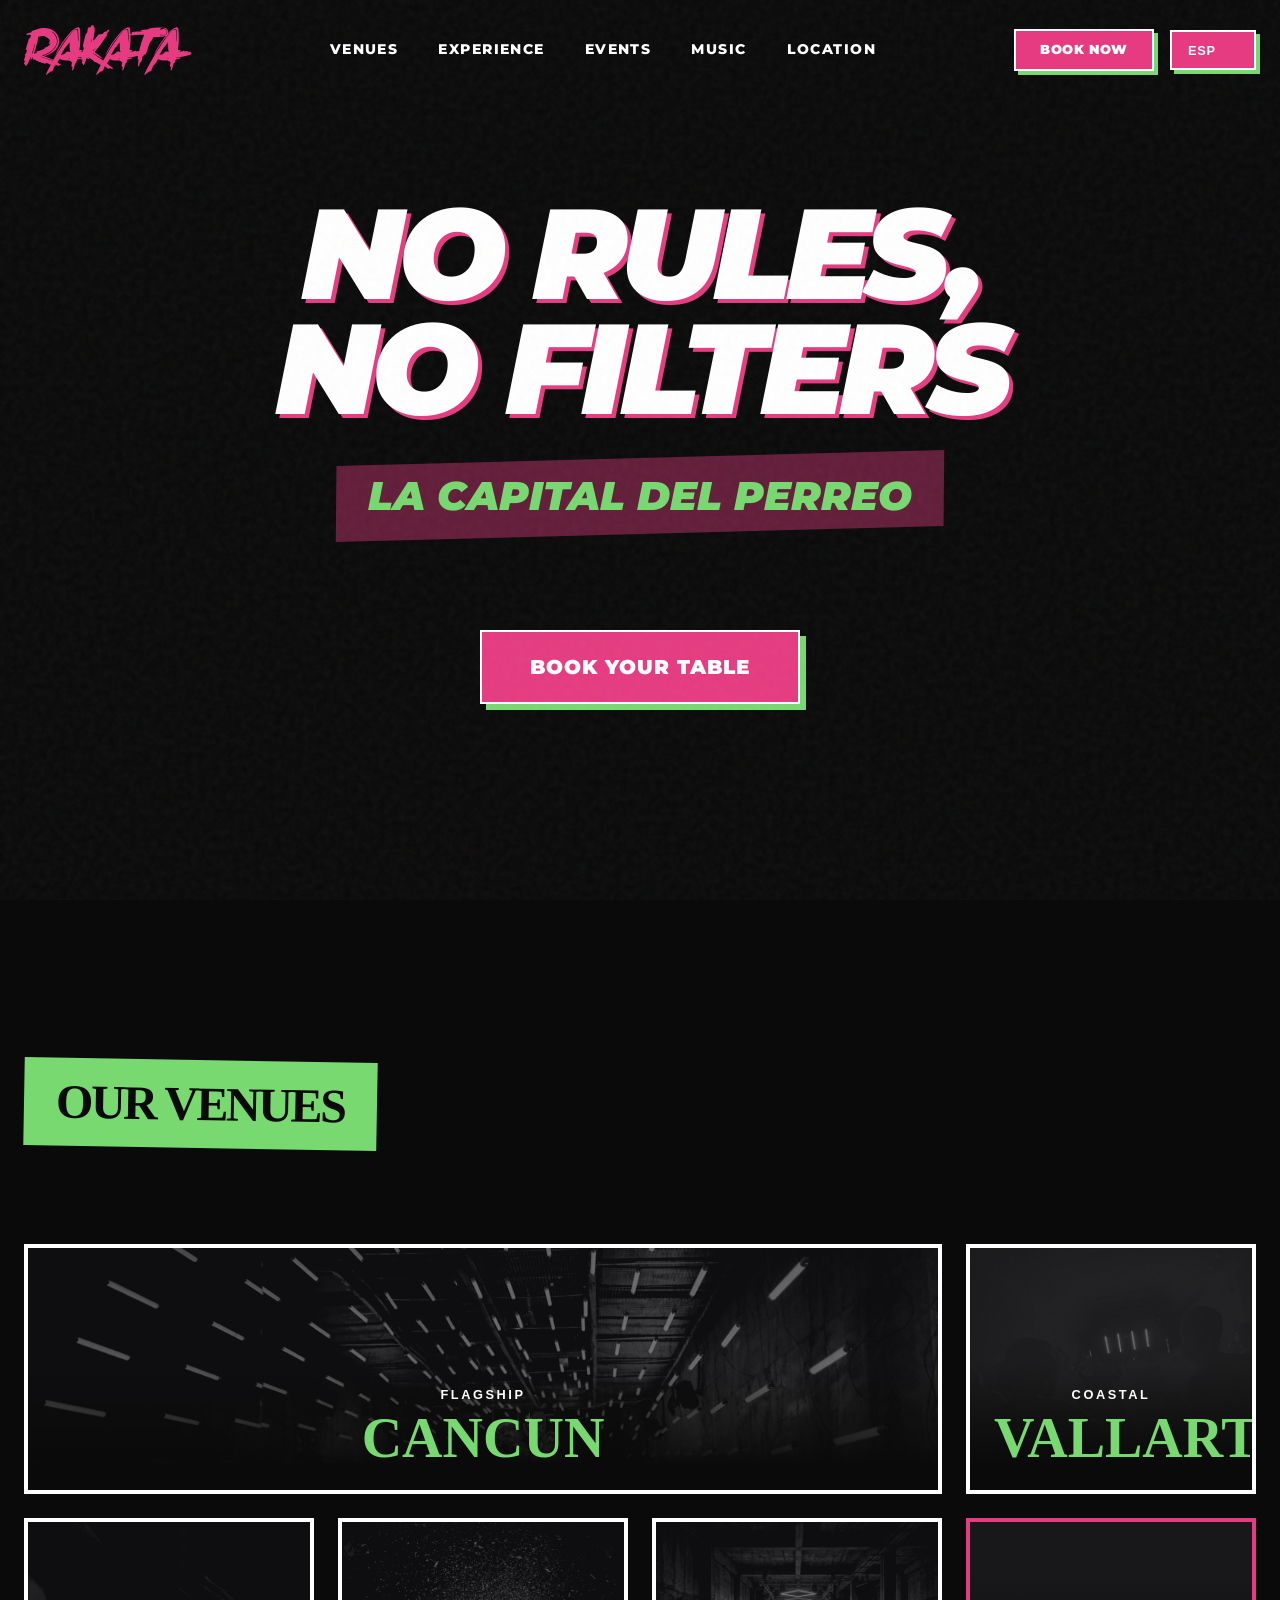
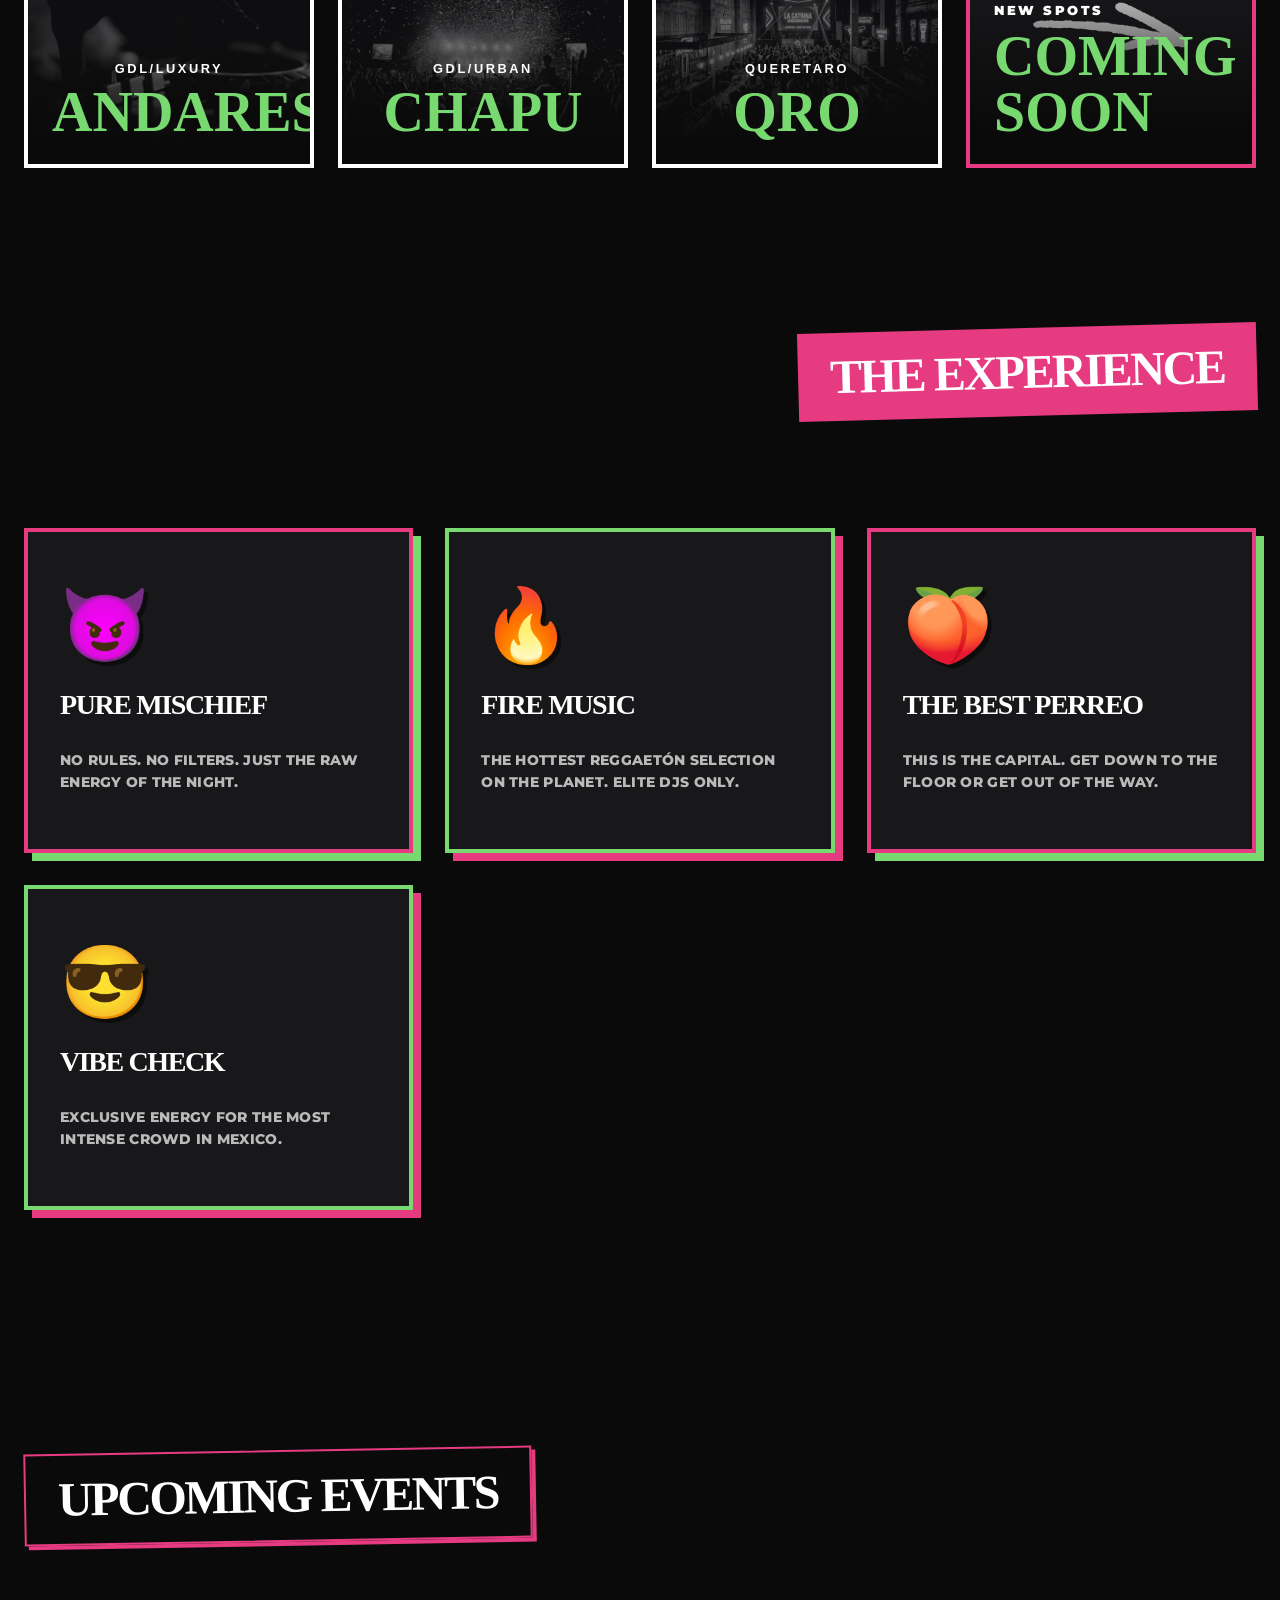
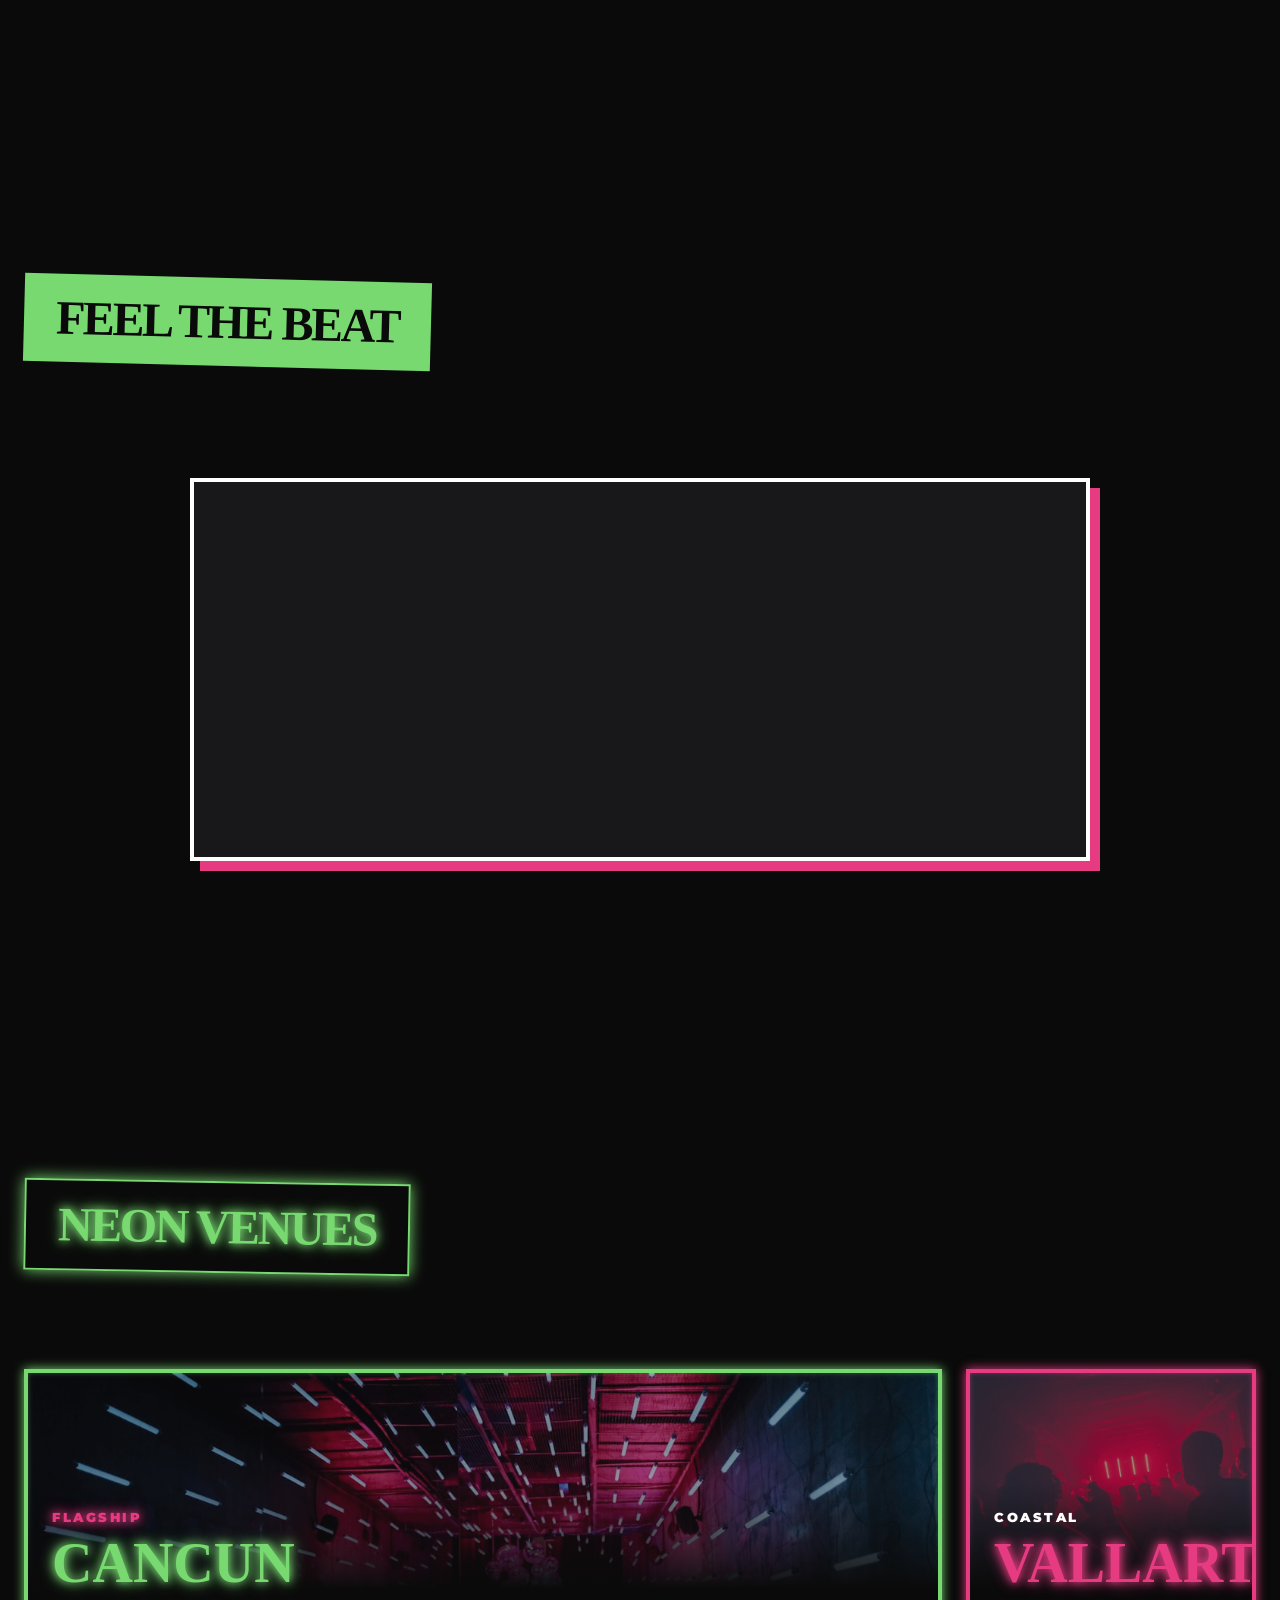
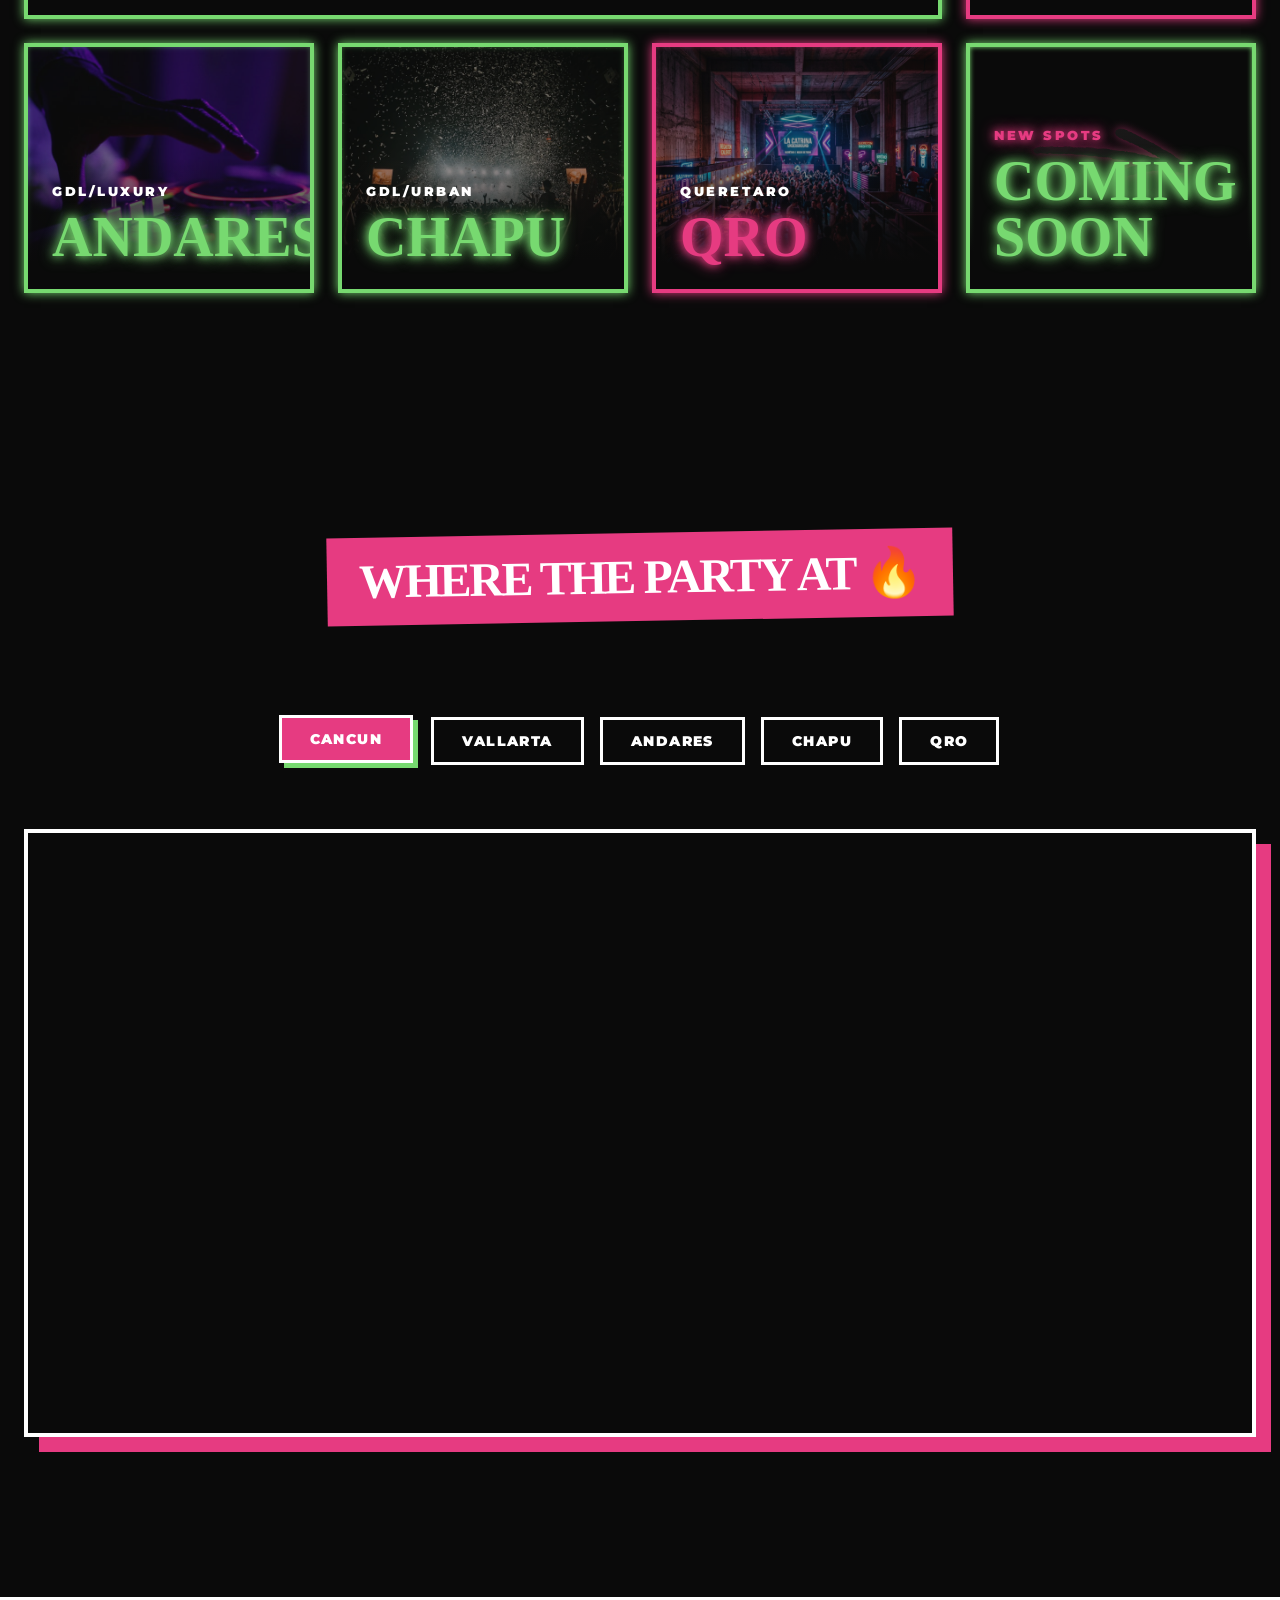
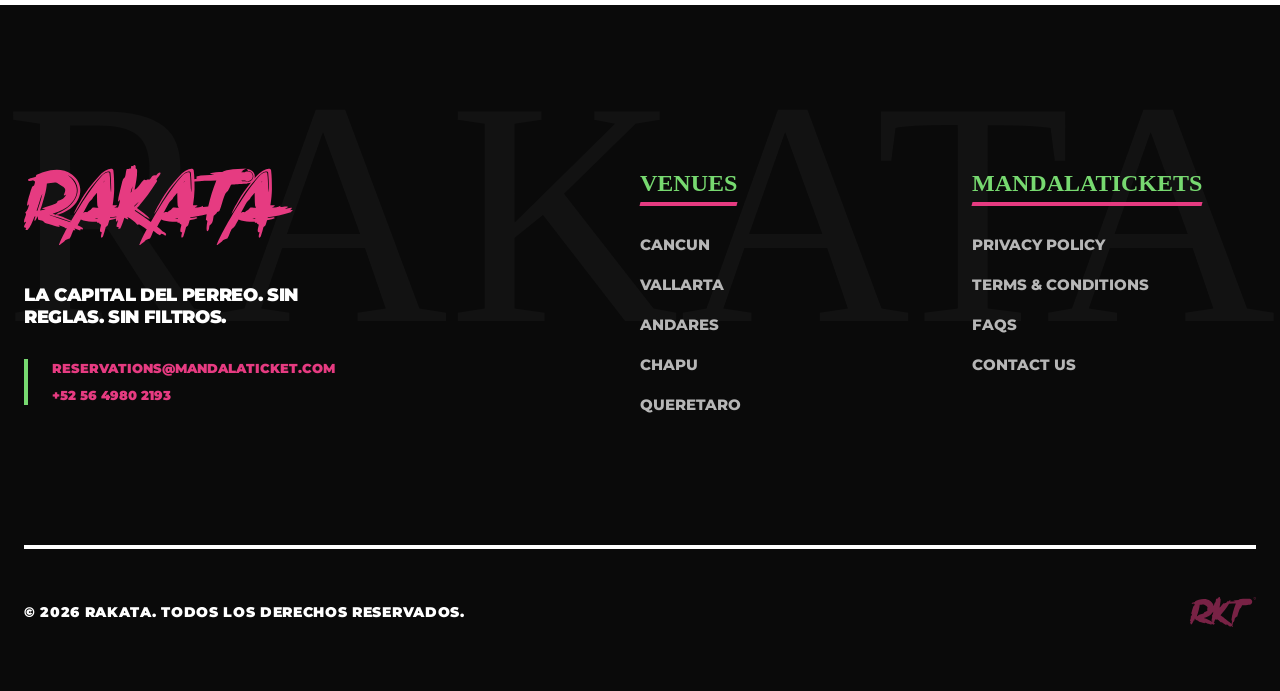
==== index.html @ 9857f822 "feat: venue location buttons, modal i18n (Booking, reservation form, WhatsApp msg)" ====
<!DOCTYPE html>
<html lang="es">

<head>
    <meta charset="UTF-8">
    <meta name="viewport" content="width=device-width, initial-scale=1.0">
    <title>Rakata | No Rules, No Filters</title>
    <link rel="stylesheet" href="index.css?v=1.4">
    <style>
        @media (max-width: 640px) {

            .venue-grid>div:nth-child(5),
            .venue-grid>div:nth-child(6) {
                grid-column: span 1 !important;
                grid-row: span 1 !important;
            }
        }
    </style>
    <!-- Lucide Icons for Hamburger -->
    <script src="https://unpkg.com/lucide@latest"></script>
</head>

<body>
    <div class="bg-grain"></div>

    <!-- Venue Modal -->
    <div class="venue-modal-overlay" id="venueModal" aria-hidden="true">
        <div class="venue-modal" role="dialog" aria-modal="true">
            <button class="venue-modal-close" id="venueModalClose" aria-label="Close">
                <i data-lucide="x"></i>
            </button>

            <!-- Panel 1: Venue Info -->
            <div id="venueModalPanel1">
                <div class="venue-modal-img-wrap">
                    <img src="" alt="" id="venueModalImg" class="venue-modal-img">
                    <div class="venue-modal-img-overlay"></div>
                </div>
                <div class="venue-modal-body">
                    <span class="venue-modal-tag" id="venueModalTag"></span>
                    <h2 class="venue-modal-name" id="venueModalName"></h2>
                    <div class="venue-modal-actions">
                        <a href="#" id="venueModalInstagram" target="_blank" class="btn-modal-ig">
                            <i data-lucide="instagram"></i>
                            Instagram
                        </a>
                        <button class="btn-modal-book" id="venueModalBook">
                            <i data-lucide="calendar-check"></i>
                            <span data-i18n="modal_booking">Booking</span>
                        </button>
                    </div>
                </div>
            </div>

            <!-- Panel 2: Reservation Form (WhatsApp venues) -->
            <div id="venueModalPanel2" style="display:none;">
                <div class="venue-modal-body venue-form-body">
                    <button class="venue-form-back" id="venueFormBack">
                        <i data-lucide="arrow-left"></i>
                        Volver
                    </button>
                    <div class="tilted-wrapper"
                        style="background-color: var(--magenta); transform: rotate(-1deg); margin-bottom: 2rem;">
                        <h3 class="venue-form-title">Solicitud de Reserva</h3>
                    </div>
                    <form id="venueReservaForm" class="venue-form" novalidate>
                        <div class="venue-form-group">
                            <label class="venue-form-label" for="reservaNombre">Nombre</label>
                            <input type="text" id="reservaNombre" class="venue-form-input"
                                placeholder="Tu nombre completo" required>
                        </div>
                        <div class="venue-form-group">
                            <label class="venue-form-label" for="reservaPersonas">Número de personas</label>
                            <input type="number" id="reservaPersonas" class="venue-form-input" placeholder="Ej: 4"
                                min="1" required>
                        </div>
                        <div class="venue-form-group">
                            <label class="venue-form-label" for="reservaFecha">Fecha</label>
                            <input type="date" id="reservaFecha" class="venue-form-input" required>
                        </div>
                        <button type="submit" class="btn-modal-reservar">
                            <i data-lucide="send"></i>
                            Reservar vía WhatsApp
                        </button>
                    </form>
                </div>
            </div>

        </div>
    </div>

    <!-- Mobile Navigation Panel -->
    <div class="mobile-nav-overlay" id="mobileOverlay" style="display: none;"></div>
    <div class="mobile-nav-panel" id="mobilePanel" style="display: none;">
        <div class="mobile-nav-header" style="justify-content: flex-end;">
            <button class="btn-close-menu" id="closeMenuBtn">
                <i data-lucide="x"></i>
            </button>
        </div>

        <div class="mobile-nav-links">
            <a href="#venues" class="mobile-nav-link">
                <span class="link-text" data-i18n="nav_venues">Venues</span>
            </a>
            <a href="#experience" class="mobile-nav-link">
                <span class="link-text" data-i18n="nav_experience">Experience</span>
            </a>
            <a href="#events" class="mobile-nav-link">
                <span class="link-text" data-i18n="nav_events">Events</span>
            </a>
            <a href="#music" class="mobile-nav-link">
                <span class="link-text" data-i18n="nav_music">Music</span>
            </a>
            <a href="#location" class="mobile-nav-link">
                <span class="link-text" data-i18n="nav_location">Location</span>
            </a>
        </div>

        <div class="mobile-nav-footer">
            <a href="#venues" class="btn-book-rakata" style="width: 100%; text-align: center; display: block;"
                data-i18n="book_now">BOOK NOW</a>
        </div>
    </div>

    <!-- Navigation -->
    <nav class="nav-main" id="navbar">
        <div class="section-container nav-inner">
            <!-- Logo Variants -->
            <div class="nav-logo">
                <a href="#" style="display: block; line-height: 0;">
                    <img src="img/Rakata_Logo.svg" alt="Rakata Logo" class="desktop-logo" style="height: 50px;">
                    <img src="img/Rakata_Compressed_Logo.svg" alt="Rakata Logo" class="mobile-logo"
                        style="height: 40px; display: none;">
                </a>
            </div>

            <!-- Central Menu (Desktop) -->
            <div class="nav-links">
                <a href="#venues" class="nav-link" data-i18n="nav_venues">Venues</a>
                <a href="#experience" class="nav-link" data-i18n="nav_experience">Experience</a>
                <a href="#events" class="nav-link" data-i18n="nav_events">Events</a>
                <a href="#music" class="nav-link" data-i18n="nav_music">Music</a>
                <a href="#location" class="nav-link" data-i18n="nav_location">Location</a>
            </div>

            <!-- Right Actions -->
            <div style="display: flex; align-items: center; gap: 1rem;">
                <a href="#venues" class="btn-book-rakata is-nav" data-i18n="book_now">BOOK NOW</a>

                <!-- Language Selector -->
                <div class="lang-selector-container">
                    <button class="btn-lang-rakata" id="langBtn">
                        <span id="currentLang">ESP</span> <i data-lucide="chevron-down"></i>
                    </button>
                    <div class="lang-dropdown" id="langDropdown">
                        <a href="javascript:void(0)" class="lang-option" data-lang="ENG">ENG</a>
                        <a href="javascript:void(0)" class="lang-option" data-lang="ESP">ESP</a>
                        <a href="javascript:void(0)" class="lang-option" data-lang="PR">PR</a>
                        <a href="javascript:void(0)" class="lang-option" data-lang="FR">FR</a>
                    </div>
                </div>

                <button class="mobile-menu-btn btn-book-rakata" id="mobileMenuBtn">
                    <i data-lucide="menu"></i>
                </button>
            </div>
        </div>
    </nav>

    <!-- Hero Section -->
    <header class="hero">
        <!-- Desktop Video -->
        <video class="hero-video-bg desktop-video" muted loop playsinline preload="metadata">
            <source src="https://mandalatickets.com/assets/uploads/video/cancun/rakata.mp4" type="video/mp4">
        </video>
        <!-- Mobile Video -->
        <video class="hero-video-bg mobile-video" muted loop playsinline preload="metadata" style="display: none;">
            <source src="https://mandalatickets.com/assets/videos/cancun/n_rakata.mp4" type="video/mp4">
        </video>
        <div class="hero-gradient-overlay"></div>

        <div class="hero-content">
            <h1 class="hero-title twitch-text" style="color: var(--white); text-shadow: 4px 4px 0 var(--magenta);"
                data-i18n="hero_title">
                NO RULES,<br>NO FILTERS
            </h1>

            <div class="tilted-wrapper">
                <span class="tilted-subtitle" data-i18n="hero_subtitle">La Capital del Perreo</span>
            </div>

            <div style="margin-top: 3rem;">
                <a href="#venues" class="btn-book-rakata" data-i18n="book_table">BOOK YOUR TABLE</a>
            </div>
        </div>
    </header>

    <!-- Rest of the sections for scrolling demo -->
    <main style="background: var(--void); position: relative; z-index: 10;">
        <section id="venues" class="section-container" style="padding: 10rem 1.5rem 5rem 1.5rem;">
            <div class="tilted-wrapper" style="background-color: var(--neon-green); transform: rotate(1deg);">
                <h2 class="text-rebel" style="color: var(--void); margin: 0;" data-i18n="our_venues">Our Venues</h2>
            </div>

            <div class="venue-grid">
                <!-- Cancun -->
                <button class="venue-card span-3" data-venue-name="Cancun" data-venue-tag-i18n="venue_flagship"
                    data-venue-tag="Flagship" data-venue-img="img/venue_cancun.png"
                    data-venue-ig="https://www.instagram.com/rakatacancun/"
                    data-venue-booking="https://mandalatickets.com/es/cancun/disco/rakata">
                    <img src="img/venue_cancun.png" alt="Rakata Cancun" class="venue-img">
                    <div class="venue-info">
                        <span class="venue-city" data-i18n="venue_flagship">Flagship</span>
                        <h3 class="venue-name">Cancun</h3>
                    </div>
                </button>

                <!-- Vallarta -->
                <button class="venue-card span-1" data-venue-name="Vallarta" data-venue-tag-i18n="venue_coastal"
                    data-venue-tag="Coastal" data-venue-img="img/venue_vallarta.png"
                    data-venue-ig="https://www.instagram.com/rakatavallarta/"
                    data-venue-booking="https://mandalatickets.com/es/vallarta/disco/rakata">
                    <img src="img/venue_vallarta.png" alt="Rakata Vallarta" class="venue-img">
                    <div class="venue-info">
                        <span class="venue-city" data-i18n="venue_coastal">Coastal</span>
                        <h3 class="venue-name">Vallarta</h3>
                    </div>
                </button>

                <!-- GDL Acueducto -->
                <button class="venue-card span-1" data-venue-name="Andares" data-venue-tag-i18n="venue_luxury"
                    data-venue-tag="GDL/Luxury" data-venue-img="img/venue_andares.png"
                    data-venue-ig="https://www.instagram.com/rakata.gdl/?hl=en" data-venue-whatsapp="523335709191">
                    <img src="img/venue_andares.png" alt="Rakata GDL Acueducto" class="venue-img">
                    <div class="venue-info">
                        <span class="venue-city" data-i18n="venue_luxury">GDL/Luxury</span>
                        <h3 class="venue-name">Andares</h3>
                    </div>
                </button>

                <!-- GDL Chapu -->
                <button class="venue-card span-1" data-venue-name="Chapu" data-venue-tag-i18n="venue_urban"
                    data-venue-tag="GDL/Urban" data-venue-img="img/venue_chapu.png"
                    data-venue-ig="https://www.instagram.com/rakatachapu/?hl=en" data-venue-whatsapp="523330048776">
                    <img src="img/venue_chapu.png" alt="Rakata GDL Chapu" class="venue-img">
                    <div class="venue-info">
                        <span class="venue-city" data-i18n="venue_urban">GDL/Urban</span>
                        <h3 class="venue-name">Chapu</h3>
                    </div>
                </button>

                <!-- Queretaro -->
                <button class="venue-card span-1" data-venue-name="QRO" data-venue-tag-i18n="venue_qro"
                    data-venue-tag="Queretaro" data-venue-img="img/venue_queretaro.png"
                    data-venue-ig="https://www.instagram.com/rakataqueretaro/?hl=en" data-venue-whatsapp="524421802273">
                    <img src="img/venue_queretaro.png" alt="Rakata QRO" class="venue-img">
                    <div class="venue-info">
                        <span class="venue-city" data-i18n="venue_qro">Queretaro</span>
                        <h3 class="venue-name">QRO</h3>
                    </div>
                </button>

                <!-- Coming Soon -->
                <div class="venue-card span-1"
                    style="display: flex; align-items: center; justify-content: center; background: var(--zinc-900); border-color: var(--magenta);">
                    <img src="img/thin-graffiti-arrow-by-Vexels.png" alt="Coming Soon" class="venue-img"
                        style="width: 60%; height: auto; opacity: 0.8; filter: brightness(0) invert(1); transform: scaleX(-1); margin-bottom: 2rem;">
                    <div class="venue-info">
                        <span class="venue-city" data-i18n="venue_new_spots">New Spots</span>
                        <h3 class="venue-name" data-i18n="coming_soon">COMING<br>SOON</h3>
                    </div>
                </div>
            </div>
        </section>

        <!-- Experience Section -->
        <section id="experience" class="section-container" style="padding: 5rem 1.5rem 10rem 1.5rem;">
            <div style="text-align: right;">
                <div class="tilted-wrapper" style="background-color: var(--magenta); transform: rotate(-1.5deg);">
                    <h2 class="text-rebel" style="color: var(--white); margin: 0;" data-i18n="the_experience">The
                        Experience</h2>
                </div>
            </div>

            <div class="grid-urban" style="margin-top: 4rem;">
                <div class="experience-card">
                    <div class="experience-emoji">😈</div>
                    <h3 class="text-rebel" data-i18n="experience_pure_mischief">PURE MISCHIEF</h3>
                    <p data-i18n="experience_mischief_desc">No rules. No filters. Just the raw energy of the night.</p>
                </div>
                <div class="experience-card">
                    <div class="experience-emoji">🔥</div>
                    <h3 class="text-rebel" data-i18n="experience_fire_music">FIRE MUSIC</h3>
                    <p data-i18n="experience_fire_music_desc">The hottest reggaetón selection on the planet. Elite DJs
                        only.</p>
                </div>
                <div class="experience-card">
                    <div class="experience-emoji">🍑</div>
                    <h3 class="text-rebel" data-i18n="experience_best_perreo">THE BEST PERREO</h3>
                    <p data-i18n="experience_best_perreo_desc">This is the capital. Get down to the floor or get out of
                        the way.</p>
                </div>
                <div class="experience-card">
                    <div class="experience-emoji">😎</div>
                    <h3 class="text-rebel" data-i18n="experience_vibe_check">VIBE CHECK</h3>
                    <p data-i18n="experience_vibe_check_desc">Exclusive energy for the most intense crowd in Mexico.</p>
                </div>
            </div>
        </section>

        <!-- Events Section -->
        <section id="events" class="section-container" style="padding: 5rem 0 5rem 0; width: 100%; max-width: 100%;">
            <div class="section-container">
                <div class="tilted-wrapper"
                    style="background-color: var(--void); border: 2px solid var(--magenta); transform: rotate(-1deg); box-shadow: 4px 4px 0 var(--magenta);">
                    <h2 class="text-rebel" style="color: var(--white); margin: 0;" data-i18n="upcoming_events">UPCOMING
                        EVENTS</h2>
                </div>
            </div>

            <div class="events-slider">
                <div class="events-track" id="eventsTrack">
                    <!-- Events loaded via API -->
                </div>
            </div>
        </section>

        <!-- Music / Playlist Section -->
        <section id="music" class="section-container" style="padding: 5rem 1.5rem 10rem 1.5rem;">
            <div class="tilted-wrapper" style="background-color: var(--neon-green); transform: rotate(1.5deg);">
                <h2 class="text-rebel" style="color: var(--void); margin: 0;" data-i18n="feel_the_beat">FEEL THE BEAT
                </h2>
            </div>

            <div style="margin-top: 4rem; max-width: 900px; margin-left: auto; margin-right: auto;">
                <div
                    style="border: 4px solid var(--white); box-shadow: 10px 10px 0 var(--magenta); padding: 0.5rem; background: var(--zinc-900);">
                    <iframe data-testid="embed-iframe" style="border-radius:0px"
                        src="https://open.spotify.com/embed/playlist/4sNS4FWK5nWX1HAwlsrw4f?utm_source=generator&theme=0"
                        width="100%" height="352" frameBorder="0" allowfullscreen=""
                        allow="autoplay; clipboard-write; encrypted-media; fullscreen; picture-in-picture"
                        loading="lazy"></iframe>
                </div>
            </div>
        </section>

        <!-- Neon Venues Test Section -->
        <section id="venues-neon" class="section-container" style="padding: 10rem 1.5rem;">
            <div class="tilted-wrapper"
                style="background-color: var(--void); border: 2px solid var(--neon-green); transform: rotate(1deg); box-shadow: 0 0 15px var(--neon-green);">
                <h2 class="text-rebel neon-text-green" style="margin: 0;">Neon Venues</h2>
            </div>

            <div class="venue-grid">
                <!-- Cancun -->
                <div class="venue-card span-3 neon-border-green neon-card-glow">
                    <img src="img/venue_cancun.png" alt="Rakata Cancun" class="venue-img"
                        style="opacity: 0.6; filter: none;">
                    <div class="venue-info">
                        <span class="venue-city neon-text-magenta">Flagship</span>
                        <h3 class="venue-name neon-text-green">Cancun</h3>
                    </div>
                </div>

                <!-- Vallarta -->
                <div class="venue-card span-1 neon-border-magenta neon-card-glow" style="--neon-color: var(--magenta);">
                    <img src="img/venue_vallarta.png" alt="Rakata Vallarta" class="venue-img"
                        style="opacity: 0.6; filter: none;">
                    <div class="venue-info">
                        <span class="venue-city">Coastal</span>
                        <h3 class="venue-name neon-text-magenta">Vallarta</h3>
                    </div>
                </div>

                <!-- GDL Andares -->
                <div class="venue-card span-1 neon-border-green neon-card-glow">
                    <img src="img/venue_andares.png" alt="Rakata GDL Andares" class="venue-img"
                        style="opacity: 0.6; filter: none;">
                    <div class="venue-info">
                        <span class="venue-city">GDL/Luxury</span>
                        <h3 class="venue-name neon-text-green">Andares</h3>
                    </div>
                </div>

                <!-- GDL Chapu -->
                <div class="venue-card span-1 neon-border-green neon-card-glow">
                    <img src="img/venue_chapu.png" alt="Rakata GDL Chapu" class="venue-img"
                        style="opacity: 0.6; filter: none;">
                    <div class="venue-info">
                        <span class="venue-city">GDL/Urban</span>
                        <h3 class="venue-name neon-text-green">Chapu</h3>
                    </div>
                </div>

                <!-- Queretaro -->
                <div class="venue-card span-1 neon-border-magenta neon-card-glow">
                    <img src="img/venue_queretaro.png" alt="Rakata QRO" class="venue-img"
                        style="opacity: 0.6; filter: none;">
                    <div class="venue-info">
                        <span class="venue-city">Queretaro</span>
                        <h3 class="venue-name neon-text-magenta">QRO</h3>
                    </div>
                </div>

                <!-- Coming Soon -->
                <div class="venue-card span-1 neon-border-green neon-card-glow"
                    style="display: flex; align-items: center; justify-content: center; background: var(--void);">
                    <img src="img/thin-graffiti-arrow-by-Vexels.png" alt="Coming Soon" class="venue-img"
                        style="width: 60%; height: auto; opacity: 0.6; filter: drop-shadow(0 0 5px var(--magenta)) brightness(1.2); transform: scaleX(-1); margin-bottom: 2rem;">
                    <div class="venue-info">
                        <span class="venue-city neon-text-magenta">New Spots</span>
                        <h3 class="venue-name neon-text-green">COMING<br>SOON</h3>
                    </div>
                </div>
            </div>
        </section>
        <!-- Location Section -->
        <section id="location" class="section-container" style="padding: 5rem 1.5rem 10rem 1.5rem;">
            <div style="text-align: center;">
                <div class="tilted-wrapper" style="background-color: var(--magenta); transform: rotate(-1deg);">
                    <h2 class="text-rebel" style="color: var(--white); margin: 0;" data-i18n="location_title">Where the
                        party at 🔥</h2>
                </div>
            </div>

            <!-- Venue Selector Buttons -->
            <div class="location-venue-btns" id="venueButtons">
                <button class="btn-venue-loc is-active" data-map="https://snazzymaps.com/embed/777321"
                    data-label="Cancun">Cancun</button>
                <button class="btn-venue-loc" data-map="https://snazzymaps.com/embed/777322"
                    data-label="Vallarta">Vallarta</button>
                <button class="btn-venue-loc" data-map="https://snazzymaps.com/embed/777325"
                    data-label="Andares">Andares</button>
                <button class="btn-venue-loc" data-map="https://snazzymaps.com/embed/777324"
                    data-label="Chapu">Chapu</button>
                <button class="btn-venue-loc" data-map="https://snazzymaps.com/embed/777326"
                    data-label="QRO">QRO</button>
            </div>

            <!-- Map Embed -->
            <div
                style="margin-top: 4rem; border: 4px solid var(--white); box-shadow: 15px 15px 0 var(--magenta); line-height: 0;">
                <iframe id="venueMap" src="https://snazzymaps.com/embed/777321" width="100%" height="600px"
                    style="border:none;"></iframe>
            </div>
        </section>
    </main>

    <footer class="footer-main">
        <div class="section-container">
            <div class="footer-grid">
                <!-- Brand Column -->
                <div class="footer-col brand-col">
                    <div class="footer-logo-container">
                        <img src="img/Rakata_Logo.svg" alt="Rakata Logo" class="footer-logo">
                    </div>
                    <p class="footer-tagline" data-i18n="footer_tagline">La Capital del Perreo. Sin reglas. Sin filtros.
                    </p>
                    <div class="footer-contact-info">
                        <span class="footer-contact-item">reservations@mandalaticket.com</span>
                        <span class="footer-contact-item">+52 56 4980 2193</span>
                    </div>
                </div>

                <!-- Venues Column -->
                <div class="footer-col">
                    <h4 data-i18n="nav_venues">Venues</h4>
                    <ul class="footer-links">
                        <li><a href="https://www.instagram.com/rakatacancun/" target="_blank">Cancun</a></li>
                        <li><a href="https://www.instagram.com/rakatavallarta/" target="_blank">Vallarta</a></li>
                        <li><a href="https://www.instagram.com/rakata.gdl/?hl=en" target="_blank">Andares</a></li>
                        <li><a href="https://www.instagram.com/rakatachapu/?hl=en" target="_blank">Chapu</a></li>
                        <li><a href="https://www.instagram.com/rakataqueretaro/?hl=en" target="_blank">Queretaro</a>
                        </li>
                    </ul>
                </div>

                <!-- Quick Links Removed -->

                <!-- Mandala Tickets -->
                <div class="footer-col">
                    <h4 data-i18n="footer_mandalatickets">MANDALATICKETS</h4>
                    <ul class="footer-links">
                        <li><a href="https://mandalatickets.com/info/privacidad/es" data-i18n="footer_privacy">Privacy
                                Policy</a></li>
                        <li><a href="https://mandalatickets.com/info/terminos/es" data-i18n="footer_terms">Terms &
                                Conditions</a></li>
                        <li><a href="https://mandalatickets.com/info/faqs/es" data-i18n="footer_faqs">Faqs</a></li>
                        <li><a href="https://mandalatickets.com/info/contactanos/es" data-i18n="footer_contact">Contact
                                Us</a></li>
                    </ul>
                </div>
            </div>

            <div class="footer-bottom">
                <p data-i18n="footer_copy">&copy; 2026 Rakata. Todos los derechos reservados.</p>
                <img src="img/Rakata_Compressed_Logo.svg" alt="Rakata Icon" style="height: 30px; opacity: 0.5;">
            </div>
        </div>
    </footer>

    <script>
        // Initialize Lucide icons
        lucide.createIcons();

        // Scroll Effect for Navbar
        const navbar = document.getElementById('navbar');
        window.addEventListener('scroll', () => {
            if (window.scrollY > 50) {
                navbar.classList.add('scrolled');
            } else {
                navbar.classList.remove('scrolled');
            }
        });

        // Responsive Handling for Logo and Videos
        function handleResize() {
            const isMobile = window.innerWidth <= 1020;
            const desktopLogo = document.querySelector('.desktop-logo');
            const mobileLogo = document.querySelector('.mobile-logo');
            const desktopVideo = document.querySelector('.desktop-video');
            const mobileVideo = document.querySelector('.mobile-video');

            if (isMobile) {
                desktopLogo.style.display = 'none';
                mobileLogo.style.display = 'block';
                desktopVideo.style.display = 'none';
                mobileVideo.style.display = 'block';
            } else {
                desktopLogo.style.display = 'block';
                mobileLogo.style.display = 'none';
                desktopVideo.style.display = 'block';
                mobileVideo.style.display = 'none';
            }
        }

        // Vanilla JS Wiggle Effect (Adapted from React Hook)
        function initWiggle(selector, { freq = 0.84, amp = 2, fps = 8 } = {}) {
            const elements = document.querySelectorAll(selector);
            let lastUpdate = 0;

            const loop = (time) => {
                if (time - lastUpdate > 1000 / fps) {
                    if (Math.random() < freq) {
                        const x = (Math.random() - 0.5) * amp * 2;
                        const y = (Math.random() - 0.5) * amp * 2;
                        elements.forEach(el => {
                            el.style.transform = `translate3d(${x}px, ${y}px, 0)`;
                        });
                    }
                    lastUpdate = time;
                }
                requestAnimationFrame(loop);
            };
            requestAnimationFrame(loop);
        }

        function loadHeroVideos() {
            const videos = document.querySelectorAll('.hero-video-bg');
            videos.forEach(video => {
                const source = video.querySelector('source');
                if (source && source.src.includes('#t=0.1')) {
                    // Remove the time fragment to allow full loading and looping
                    source.src = source.src.split('#')[0];
                    video.load();
                }
                // Once metadata is loaded (which provides the first frame), 
                // we can start playing when the page is fully ready
                video.play().catch(error => {
                    console.log("Video auto-play was prevented. Interaction may be required.", error);
                });
            });
        }

        // Language Selector Toggle
        const langBtn = document.getElementById('langBtn');
        const langDropdown = document.getElementById('langDropdown');

        if (langBtn && langDropdown) {
            langBtn.addEventListener('click', (e) => {
                e.stopPropagation();
                langDropdown.classList.toggle('show');
            });

            document.addEventListener('click', (e) => {
                if (!langBtn.contains(e.target)) {
                    langDropdown.classList.remove('show');
                }
            });

            // Handle Language Switch
            const langOptions = document.querySelectorAll('.lang-option');
            const translations = {
                ENG: {
                    nav_venues: "Venues",
                    nav_experience: "Experience",
                    nav_events: "Events",
                    nav_music: "Music",
                    nav_location: "Location",
                    book_now: "BOOK NOW",
                    book_table: "BOOK YOUR TABLE",
                    hero_title: "NO RULES,<br>NO FILTERS",
                    hero_subtitle: "La Capital del Perreo",
                    our_venues: "Our Venues",
                    venue_flagship: "Flagship",
                    venue_coastal: "Coastal",
                    venue_luxury: "GDL/Luxury",
                    venue_urban: "GDL/Urban",
                    venue_qro: "Queretaro",
                    venue_new_spots: "New Spots",
                    coming_soon: "COMING<br>SOON",
                    the_experience: "The Experience",
                    experience_pure_mischief: "PURE MISCHIEF",
                    experience_mischief_desc: "No rules. No filters. Just the raw energy of the night.",
                    experience_fire_music: "FIRE MUSIC",
                    experience_fire_music_desc: "The hottest reggaetón selection on the planet. Elite DJs only.",
                    experience_best_perreo: "THE BEST PERREO",
                    experience_best_perreo_desc: "This is the capital. Get down to the floor or get out of the way.",
                    experience_vibe_check: "VIBE CHECK",
                    experience_vibe_check_desc: "Exclusive energy for the most intense crowd in Mexico.",
                    upcoming_events: "UPCOMING EVENTS",
                    feel_the_beat: "FEEL THE BEAT",
                    location_title: "Where the party at 🔥",
                    footer_tagline: "The Capital of Perreo. No rules. No filters.",
                    footer_quick_links: "Quick Links",
                    footer_mandalatickets: "MANDALATICKETS",
                    footer_schedule: "Schedule & Dresscode",
                    footer_gallery: "Photo Gallery",
                    footer_privacy: "Privacy Policy",
                    footer_terms: "Terms & Conditions",
                    footer_faqs: "Faqs",
                    footer_contact: "Contact Us",
                    footer_copy: "&copy; 2026 Rakata. All rights reserved.",
                    modal_booking: "Booking",
                    modal_back: "Back",
                    modal_form_title: "Reservation Request",
                    modal_nombre: "Name",
                    modal_nombre_ph: "Your full name",
                    modal_personas: "Number of guests",
                    modal_personas_ph: "e.g. 4",
                    modal_fecha: "Date",
                    modal_reservar: "Reserve via WhatsApp",
                    modal_wa_msg: "Hello, I would like to make a reservation at Rakata {venue}.\nName: {name}\nGuests: {guests}\nDate: {date}"
                },
                ESP: {
                    nav_venues: "Venues",
                    nav_experience: "Experiencia",
                    nav_events: "Eventos",
                    nav_music: "Música",
                    nav_location: "Ubicación",
                    book_now: "RESERVA YA",
                    book_table: "RESERVA TU MESA",
                    hero_title: "SIN REGLAS,<br>SIN FILTROS",
                    hero_subtitle: "La Capital del Perreo",
                    our_venues: "Nuestros Venues",
                    venue_flagship: "Flagship",
                    venue_coastal: "Costa",
                    venue_luxury: "GDL/Lujo",
                    venue_urban: "GDL/Urbano",
                    venue_qro: "Querétaro",
                    venue_new_spots: "Nuevos Spots",
                    coming_soon: "PRÓXIMA-<br>MENTE",
                    the_experience: "La Experiencia",
                    experience_pure_mischief: "PURA MALICIA",
                    experience_mischief_desc: "Sin reglas. Sin filtros. Solo la energía pura de la noche.",
                    experience_fire_music: "MÚSICA QUE ARDE",
                    experience_fire_music_desc: "La selección de reggaetón más hot del planeta. Solo DJs de élite.",
                    experience_best_perreo: "EL MEJOR PERREO",
                    experience_best_perreo_desc: "Esta es la capital. Al suelo o fuera del camino.",
                    experience_vibe_check: "VIBE CHECK",
                    experience_vibe_check_desc: "Energía exclusiva para el público más intenso de México.",
                    upcoming_events: "PRÓXIMOS EVENTOS",
                    feel_the_beat: "SIENTE EL BEAT",
                    location_title: "Donde está la fiesta 🔥",
                    footer_tagline: "La Capital del Perreo. Sin reglas. Sin filtros.",
                    footer_quick_links: "Links Rápidos",
                    footer_mandalatickets: "MANDALATICKETS",
                    footer_schedule: "Horarios y Dresscode",
                    footer_gallery: "Galería de Fotos",
                    footer_privacy: "Aviso de Privacidad",
                    footer_terms: "Términos y Condiciones",
                    footer_faqs: "Faqs",
                    footer_contact: "Contáctanos",
                    footer_copy: "&copy; 2026 Rakata. Todos los derechos reservados.",
                    modal_booking: "Reservar",
                    modal_back: "Volver",
                    modal_form_title: "Solicitud de Reserva",
                    modal_nombre: "Nombre",
                    modal_nombre_ph: "Tu nombre completo",
                    modal_personas: "Número de personas",
                    modal_personas_ph: "Ej: 4",
                    modal_fecha: "Fecha",
                    modal_reservar: "Reservar vía WhatsApp",
                    modal_wa_msg: "Hola, quisiera hacer una reserva en Rakata {venue}.\nNombre: {name}\nPersonas: {guests}\nFecha: {date}"
                },
                PR: {
                    nav_venues: "Venues",
                    nav_experience: "Experiência",
                    nav_events: "Eventos",
                    nav_music: "Música",
                    nav_location: "Localização",
                    book_now: "RESERVE AGORA",
                    book_table: "RESERVE SUA MESA",
                    hero_title: "SEM REGRAS,<br>SEM FILTROS",
                    hero_subtitle: "La Capital del Perreo",
                    our_venues: "Nossos Venues",
                    venue_flagship: "Flagship",
                    venue_coastal: "Costa",
                    venue_luxury: "GDL/Luxo",
                    venue_urban: "GDL/Urbano",
                    venue_qro: "Querétaro",
                    venue_new_spots: "Novos Spots",
                    coming_soon: "EM BREVE",
                    the_experience: "A Experiência",
                    experience_pure_mischief: "PURA MALÍCIA",
                    experience_mischief_desc: "Sem regras. Sem filtros. Apenas a energia pura da noite.",
                    experience_fire_music: "MÚSICA DE FOGO",
                    experience_fire_music_desc: "A seleção de reggaetón mais quente do planeta. Apenas DJs de elite.",
                    experience_best_perreo: "O MELHOR PERREO",
                    experience_best_perreo_desc: "Esta é a capital. Desça até o chão ou saia do caminho.",
                    experience_vibe_check: "VIBE CHECK",
                    experience_vibe_check_desc: "Energía exclusiva para o público mais intenso do México.",
                    upcoming_events: "PRÓXIMOS EVENTOS",
                    feel_the_beat: "SINTA O BEAT",
                    location_title: "Onde está a festa 🔥",
                    footer_tagline: "A Capital do Perreo. Sem regras. Sem filtros.",
                    footer_quick_links: "Links Rápidos",
                    footer_mandalatickets: "MANDALATICKETS",
                    footer_schedule: "Horários e Dresscode",
                    footer_gallery: "Galeria de Fotos",
                    footer_privacy: "Política de Privacidade",
                    footer_terms: "Termos e Condições",
                    footer_faqs: "Faqs",
                    footer_contact: "Contate-nos",
                    footer_copy: "&copy; 2026 Rakata. Todos os direitos reservados.",
                    modal_booking: "Reservar",
                    modal_back: "Voltar",
                    modal_form_title: "Solicitação de Reserva",
                    modal_nombre: "Nome",
                    modal_nombre_ph: "Seu nome completo",
                    modal_personas: "Número de pessoas",
                    modal_personas_ph: "Ex: 4",
                    modal_fecha: "Data",
                    modal_reservar: "Reservar via WhatsApp",
                    modal_wa_msg: "Olá, gostaria de fazer uma reserva no Rakata {venue}.\nNome: {name}\nPessoas: {guests}\nData: {date}"
                },
                FR: {
                    nav_venues: "Venues",
                    nav_experience: "Expérience",
                    nav_events: "Événements",
                    nav_music: "Musique",
                    nav_location: "Emplacement",
                    book_now: "RÉSERVEZ MAINTENANT",
                    book_table: "RÉSERVEZ VOTRE TABLE",
                    hero_title: "PAS DE RÈGLES,<br>PAS DE FILTRE",
                    hero_subtitle: "La Capital del Perreo",
                    our_venues: "Nos Venues",
                    venue_flagship: "Flagship",
                    venue_coastal: "Littoral",
                    venue_luxury: "GDL/Luxe",
                    venue_urban: "GDL/Urbain",
                    venue_qro: "Quartier",
                    venue_new_spots: "Nouveaux Spots",
                    coming_soon: "PROCHAINEMENT",
                    the_experience: "L'Expérience",
                    experience_pure_mischief: "PURE MALICE",
                    experience_mischief_desc: "Pas de règles. Pas de filtres. Juste l'énergie brute de la nuit.",
                    experience_fire_music: "MUSIQUE DE FEU",
                    experience_fire_music_desc: "La sélection de reggaetón la plus chaude de la planète. DJs d'élite uniquement.",
                    experience_best_perreo: "LE MEILLEUR PERREO",
                    experience_best_perreo_desc: "C'est la capitale. Descendez au sol ou écartez-vous.",
                    experience_vibe_check: "VIBE CHECK",
                    experience_vibe_check_desc: "Énergie exclusive pour la foule la plus intense du Mexique.",
                    upcoming_events: "ÉVÉNEMENTS À VENIR",
                    feel_the_beat: "RESSENTEZ LE RYTHME",
                    location_title: "Où est la fête 🔥",
                    footer_tagline: "La Capitale du Perreo. Pas de règles. Pas de filtres.",
                    footer_quick_links: "Liens Rapides",
                    footer_mandalatickets: "MANDALATICKETS",
                    footer_schedule: "Horaires et Dresscode",
                    footer_gallery: "Galerie Photos",
                    footer_privacy: "Politique de Confidentialité",
                    footer_terms: "Termes et Conditions",
                    footer_faqs: "Faqs",
                    footer_contact: "Contactez-nous",
                    footer_copy: "&copy; 2026 Rakata. Tous droits réservés.",
                    modal_booking: "Réserver",
                    modal_back: "Retour",
                    modal_form_title: "Demande de Réservation",
                    modal_nombre: "Nom",
                    modal_nombre_ph: "Votre nom complet",
                    modal_personas: "Nombre de personnes",
                    modal_personas_ph: "Ex: 4",
                    modal_fecha: "Date",
                    modal_reservar: "Réserver via WhatsApp",
                    modal_wa_msg: "Bonjour, je souhaite faire une réservation à Rakata {venue}.\nNom: {name}\nPersonnes: {guests}\nDate: {date}"
                }
            };

            function updateLanguage(lang) {
                const currentLangSpan = document.getElementById('currentLang');
                if (currentLangSpan) currentLangSpan.textContent = lang;

                document.querySelectorAll('[data-i18n]').forEach(el => {
                    const key = el.getAttribute('data-i18n');
                    if (translations[lang] && translations[lang][key]) {
                        el.innerHTML = translations[lang][key];
                    }
                });

                // Handle input placeholders
                document.querySelectorAll('[data-i18n-placeholder]').forEach(el => {
                    const key = el.getAttribute('data-i18n-placeholder');
                    if (translations[lang] && translations[lang][key]) {
                        el.placeholder = translations[lang][key];
                    }
                });

                // Store active language for dynamic uses (e.g. WhatsApp message)
                window._rakataLang = lang;
            }

            // Expose globally so modal and other scopes can re-apply language
            window._applyLang = lang => updateLanguage(lang);

            langOptions.forEach(opt => {
                opt.addEventListener('click', () => {
                    const lang = opt.getAttribute('data-lang');
                    updateLanguage(lang);
                    langDropdown.classList.remove('show');
                });
            });
        }

        // Mobile Menu Logic
        const mobileMenuBtn = document.getElementById('mobileMenuBtn');
        const closeMenuBtn = document.getElementById('closeMenuBtn');
        const mobilePanel = document.getElementById('mobilePanel');
        const mobileOverlay = document.getElementById('mobileOverlay');
        const mobileNavLinks = document.querySelectorAll('.mobile-nav-panel .mobile-nav-link');

        function toggleMobileMenu(isOpen) {
            if (isOpen) {
                mobilePanel.style.display = 'flex';
                mobileOverlay.style.display = 'block';
                // Trigger reflow for animation
                mobilePanel.offsetHeight;
                mobileOverlay.offsetHeight;
                mobilePanel.classList.add('active');
                mobileOverlay.classList.add('active');
                document.body.style.overflow = 'hidden';
            } else {
                mobilePanel.classList.remove('active');
                mobileOverlay.classList.remove('active');
                document.body.style.overflow = '';
                setTimeout(() => {
                    if (!mobilePanel.classList.contains('active')) {
                        mobilePanel.style.display = 'none';
                        mobileOverlay.style.display = 'none';
                    }
                }, 500); // Wait for transition
            }
        }

        if (mobileMenuBtn) {
            mobileMenuBtn.addEventListener('click', () => toggleMobileMenu(true));
        }
        if (closeMenuBtn) {
            closeMenuBtn.addEventListener('click', () => toggleMobileMenu(false));
        }
        if (mobileOverlay) {
            mobileOverlay.addEventListener('click', () => toggleMobileMenu(false));
        }
        mobileNavLinks.forEach(link => {
            link.addEventListener('click', () => toggleMobileMenu(false));
        });

        async function initEventsSlider() {
            const track = document.getElementById('eventsTrack');
            if (!track) return;

            try {
                // Fetch dynamic events from our secure API proxy
                const response = await fetch('/api/events');
                if (!response.ok) throw new Error('Failed to fetch events');
                const events = await response.json();

                if (events && events.length > 0) {
                    // Clear hardcoded cards
                    track.innerHTML = '';

                    // Generate dynamic cards
                    events.forEach(event => {
                        const card = document.createElement('div');
                        card.className = 'event-card';

                        // We use the event gallery image (1000x1000 standard)
                        const img = document.createElement('img');
                        img.src = event.imagen;
                        img.className = 'event-img';
                        img.alt = event.nombre;

                        // Link to the event page
                        const link = document.createElement('a');
                        link.href = event.url;
                        link.target = '_blank';
                        link.appendChild(img);

                        card.appendChild(link);
                        track.appendChild(card);
                    });
                }
            } catch (error) {
                console.error("Error loading events:", error);
                // Keep original hardcoded fallback if API fails
            }

            // Triple the set of cards to ensure no gaps on left or right
            const originalContent = track.innerHTML;
            track.innerHTML = originalContent + originalContent + originalContent;

            const cards = track.querySelectorAll('.event-card');
            const totalCardsCount = cards.length;
            const originalCount = totalCardsCount / 3;

            if (originalCount === 0) return;

            // Start at the first card of the middle set
            let currentIndex = originalCount;
            let moveInterval;

            function updateSlider(isInstant = false) {
                const cardWidth = cards[0].offsetWidth;
                const gap = 32; // 2rem gap
                const containerWidth = track.parentElement.offsetWidth;

                if (isInstant) {
                    track.style.transition = 'none';
                } else {
                    track.style.transition = 'transform 0.6s cubic-bezier(0.68, -0.6, 0.32, 1.6)';
                }

                // Calculate position to center the current card
                const offset = (containerWidth / 2) - (cardWidth / 2) - (currentIndex * (cardWidth + gap));
                track.style.transform = `translateX(${offset}px)`;

                // Update active scales
                cards.forEach((card, index) => {
                    card.classList.toggle('is-active', index === currentIndex);
                });
            }

            function cycle() {
                currentIndex++;
                updateSlider();

                // Reset to middle set when reaching the third set
                if (currentIndex === originalCount * 2) {
                    setTimeout(() => {
                        currentIndex = originalCount;
                        updateSlider(true);
                    }, 600);
                }
            }

            // Start the cycle centered
            updateSlider(true);
            moveInterval = setInterval(cycle, 3000);

            // Responsive handling
            window.addEventListener('resize', () => updateSlider(true));
        }

        function initLocationSearch() {
            const venueMap = document.getElementById('venueMap');
            const venueBtns = document.querySelectorAll('.btn-venue-loc');

            venueBtns.forEach(btn => {
                btn.addEventListener('click', () => {
                    // Deactivate all, activate clicked
                    venueBtns.forEach(b => b.classList.remove('is-active'));
                    btn.classList.add('is-active');
                    // Swap map
                    venueMap.src = btn.dataset.map;
                });
            });
        }

        window.addEventListener('resize', handleResize);
        window.addEventListener('load', () => {
            loadHeroVideos();
        });
        window.addEventListener('DOMContentLoaded', () => {
            handleResize();
            initEventsSlider();
            initLocationSearch();
            updateLanguage('ESP');
            // Initialize the controlled wiggle on the title with lower intensity
            initWiggle('.twitch-text', { freq: 0.75, amp: 1.5, fps: 10 });
        });
        // ============================================================
        //  VENUE MODAL LOGIC
        // ============================================================
        (function () {
            const overlay = document.getElementById('venueModal');
            const closeBtn = document.getElementById('venueModalClose');
            const panel1 = document.getElementById('venueModalPanel1');
            const panel2 = document.getElementById('venueModalPanel2');
            const modalImg = document.getElementById('venueModalImg');
            const modalTag = document.getElementById('venueModalTag');
            const modalName = document.getElementById('venueModalName');
            const modalIg = document.getElementById('venueModalInstagram');
            const bookBtn = document.getElementById('venueModalBook');
            const backBtn = document.getElementById('venueFormBack');
            const form = document.getElementById('venueReservaForm');

            let currentWhatsapp = ''; // holds the phone number while form is open
            let currentVenueName = '';

            // Mini translation map for modal-specific strings
            const modalT = {
                ENG: { back: "Back", title: "Reservation Request", nombre: "Name", personas: "Number of guests", fecha: "Date", reservar: "Reserve via WhatsApp", booking: "Booking", nombre_ph: "Your full name", personas_ph: "e.g. 4" },
                ESP: { back: "Volver", title: "Solicitud de Reserva", nombre: "Nombre", personas: "Número de personas", fecha: "Fecha", reservar: "Reservar vía WhatsApp", booking: "Reservar", nombre_ph: "Tu nombre completo", personas_ph: "Ej: 4" },
                PR: { back: "Voltar", title: "Solicitação de Reserva", nombre: "Nome", personas: "Número de pessoas", fecha: "Data", reservar: "Reservar via WhatsApp", booking: "Reservar", nombre_ph: "Seu nome completo", personas_ph: "Ex: 4" },
                FR: { back: "Retour", title: "Demande de Réservation", nombre: "Nom", personas: "Nombre de personnes", fecha: "Date", reservar: "Réserver via WhatsApp", booking: "Réserver", nombre_ph: "Votre nom complet", personas_ph: "Ex: 4" }
            };

            function applyModalLang() {
                const lang = (window._rakataLang && modalT[window._rakataLang]) ? window._rakataLang : 'ESP';
                const t = modalT[lang];
                // Panel 2 text
                const backSpan = document.querySelector('#venueFormBack span[data-i18n]') || document.querySelector('#venueFormBack');
                const titleEl = document.querySelector('.venue-form-title');
                const lblName = document.querySelector('label[for="reservaNombre"]');
                const inpName = document.getElementById('reservaNombre');
                const lblPers = document.querySelector('label[for="reservaPersonas"]');
                const inpPers = document.getElementById('reservaPersonas');
                const lblDate = document.querySelector('label[for="reservaFecha"]');
                const submitSpan = document.querySelector('.btn-modal-reservar span[data-i18n]') || document.querySelector('.btn-modal-reservar');
                const bookSpan = document.querySelector('#venueModalBook span[data-i18n]') || document.querySelector('#venueModalBook');

                if (backSpan) backSpan.textContent = t.back;
                if (titleEl) titleEl.textContent = t.title;
                if (lblName) lblName.textContent = t.nombre;
                if (inpName) inpName.placeholder = t.nombre_ph;
                if (lblPers) lblPers.textContent = t.personas;
                if (inpPers) inpPers.placeholder = t.personas_ph;
                if (lblDate) lblDate.textContent = t.fecha;
                if (submitSpan) submitSpan.textContent = t.reservar;
                if (bookSpan) bookSpan.textContent = t.booking;
            }

            // ---- Panel helpers ----
            function showPanel1() {
                panel1.style.display = '';
                panel2.style.display = 'none';
            }
            function showPanel2() {
                panel1.style.display = 'none';
                panel2.style.display = '';
                // Clear form on each open
                form.reset();
                lucide.createIcons();
                applyModalLang();
            }

            // ---- Open/Close ----
            function openModal(card) {
                const name = card.dataset.venueName || '';
                const tag = card.dataset.venueTag || '';
                const img = card.dataset.venueImg || '';
                const ig = card.dataset.venueIg || '#';
                const booking = card.dataset.venueBooking || '';
                const wa = card.dataset.venueWhatsapp || '';

                currentVenueName = name;
                currentWhatsapp = wa;

                // Populate info panel
                modalImg.src = img;
                modalImg.alt = name;
                modalTag.textContent = tag;
                modalName.textContent = name;
                modalIg.href = ig;

                // Booking button — always visible, behavior differs
                bookBtn.style.display = '';
                if (booking) {
                    // Mandala Tickets: open external link
                    bookBtn.onclick = () => window.open(booking, '_blank');
                } else if (wa) {
                    // WhatsApp venue: switch to reservation form
                    bookBtn.onclick = () => showPanel2();
                } else {
                    bookBtn.style.display = 'none'; // truly no booking option
                }

                showPanel1();
                lucide.createIcons();
                applyModalLang();

                overlay.classList.add('is-open');
                overlay.setAttribute('aria-hidden', 'false');
                document.body.style.overflow = 'hidden';
            }

            function closeModal() {
                overlay.classList.remove('is-open');
                overlay.setAttribute('aria-hidden', 'true');
                document.body.style.overflow = '';
            }

            // ---- Form submit → WhatsApp ----
            form.addEventListener('submit', (e) => {
                e.preventDefault();
                const nombre = document.getElementById('reservaNombre').value.trim();
                const personas = document.getElementById('reservaPersonas').value.trim();
                const fecha = document.getElementById('reservaFecha').value;

                if (!nombre || !personas || !fecha) return;

                // Format date as DD/MM/YYYY for readability
                const [y, m, d] = fecha.split('-');
                const fechaLeg = `${d}/${m}/${y}`;

                // Use the active language's message template
                const lang = window._rakataLang || 'ESP';
                const template = (translations[lang] && translations[lang]['modal_wa_msg'])
                    || `Hola, quisiera hacer una reserva en Rakata {venue}.\nNombre: {name}\nPersonas: {guests}\nFecha: {date}`;

                const msg = template
                    .replace('{venue}', currentVenueName)
                    .replace('{name}', nombre)
                    .replace('{guests}', personas)
                    .replace('{date}', fechaLeg);

                const waUrl = `https://wa.me/${currentWhatsapp}?text=${encodeURIComponent(msg)}`;
                window.open(waUrl, '_blank');
            });

            // ---- Event listeners ----
            document.querySelectorAll('.venue-card[data-venue-name]').forEach(card => {
                card.addEventListener('click', () => openModal(card));
            });

            backBtn.addEventListener('click', showPanel1);

            closeBtn.addEventListener('click', closeModal);
            overlay.addEventListener('click', (e) => {
                if (e.target === overlay) closeModal();
            });
            document.addEventListener('keydown', (e) => {
                if (e.key === 'Escape') closeModal();
            });
        })();

    </script>
</body>

</html>
---- index.css ----
@import url('https://fonts.googleapis.com/css2?family=Montserrat:wght@600;800;900&family=Permanent+Marker&family=Kaushan+Script&display=swap');

:root {
  /* Primary Colors */
  --magenta: #e63b81;
  --dark-purple: #3f0076;
  --vivid-purple: #6528f1;

  /* Secondary Colors */
  --neon-green: #77d970;
  --vivid-blue: #3f00f1;

  /* Base Colors */
  --void: #0A0A0A;
  --white: #FFFFFF;
  --zinc-900: #18181b;
  --zinc-800: #27272a;

  /* Typography */
  --font-main: 'Montserrat', sans-serif;
  --font-display: 'Permanent Marker', cursive;
  --font-accent: 'Kaushan Script', cursive;

  /* Layout */
  --nav-height: 100px;
}

/* Base Styles */
* {
  box-sizing: border-box;
  margin: 0;
  padding: 0;
}

html {
  scroll-behavior: smooth;
}

body {
  background-color: var(--void);
  color: var(--white);
  font-family: var(--font-main);
  line-height: 1.5;
  overflow-x: hidden;
  -webkit-font-smoothing: antialiased;
}

/* Grain Overlay Effect */
.bg-grain {
  position: fixed;
  inset: 0;
  pointer-events: none;
  z-index: 50;
  opacity: 0.05;
  background-image: url("data:image/svg+xml,%3Csvg viewBox='0 0 200 200' xmlns='http://www.w3.org/2000/svg'%3E%3Cfilter id='noiseFilter'%3E%3CfeTurbulence type='fractalNoise' baseFrequency='0.65' numOctaves='3' stitchTiles='stitch'/%3E%3C/filter%3E%3Crect width='100%25' height='100%25' filter='url(%23noiseFilter)'/%3E%3C/svg%3E");
}

/* Brutalist UI Elements */
.brutalist-border {
  border: 4px solid var(--white);
}

.brutalist-border-green {
  border: 4px solid var(--neon-green);
}

.brutalist-border-magenta {
  border: 4px solid var(--magenta);
}

/* Typography Utilities */
.text-rebel {
  font-family: var(--font-display);
  text-transform: uppercase;
  letter-spacing: -0.05em;
  font-size: 3rem;
}

@media (max-width: 1020px) {
  .text-rebel {
    font-size: 2.7rem;
  }
}

.text-accent {
  font-family: var(--font-accent);
}

.text-stroke {
  color: transparent;
  -webkit-text-stroke: 2px var(--white);
}

/* Button Components */
.btn-rebel {
  position: relative;
  padding: 1rem 2rem;
  background-color: var(--neon-green);
  color: var(--void);
  font-weight: 900;
  text-transform: uppercase;
  border: none;
  cursor: pointer;
  overflow: hidden;
  transition: all 0.2s ease;
}

.btn-rebel:hover {
  background-color: var(--white);
  transform: translate(-4px, -4px);
  box-shadow: 4px 4px 0 var(--magenta);
}

.btn-book-rakata {
  position: relative;
  padding: 1.25rem 3rem;
  background-color: var(--magenta);
  color: var(--white);
  font-weight: 900;
  text-transform: uppercase;
  border: 2px solid var(--white);
  cursor: pointer;
  transition: all 0.2s ease;
  box-shadow: 6px 6px 0 var(--neon-green);
  font-size: 1.25rem;
  letter-spacing: 0.05em;
  text-decoration: none;
  display: inline-block;
}

.btn-book-rakata:hover {
  transform: translate(2px, 2px);
  box-shadow: 2px 2px 0 var(--neon-green);
}

.btn-book-rakata.is-nav {
  padding: 0.6rem 1.5rem;
  font-size: 0.8rem;
  box-shadow: 4px 4px 0 var(--neon-green);
}

.btn-book-rakata.is-nav:hover {
  transform: translate(2px, 2px);
  box-shadow: 1px 1px 0 var(--neon-green);
}

.btn-void {
  padding: 0.75rem 1.5rem;
  background-color: transparent;
  color: var(--white);
  border: 4px solid var(--white);
  text-transform: uppercase;
  font-weight: 900;
  transition: all 0.2s ease;
  cursor: pointer;
}

.btn-void:hover {
  background-color: var(--white);
  color: var(--void);
}

/* Layout Utilities */
.section-container {
  max-width: 1440px;
  margin: 0 auto;
  padding: 0 1.5rem;
}

.grid-urban {
  display: grid;
  grid-template-columns: repeat(auto-fit, minmax(300px, 1fr));
  gap: 2rem;
}

/* Venue Bento Grid */
.venue-grid {
  display: grid;
  grid-template-columns: repeat(4, 1fr);
  grid-auto-rows: 250px;
  gap: 1.5rem;
  margin-top: 3rem;
}

.venue-card {
  position: relative;
  background: var(--zinc-900);
  border: 4px solid var(--white);
  overflow: hidden;
  cursor: pointer;
  transition: transform 0.2s steps(2);
}

.venue-card:hover {
  transform: translate(-4px, -4px);
  box-shadow: 8px 8px 0 var(--magenta);
  z-index: 20;
}

.venue-card:hover .venue-img {
  transform: scale(1.05);
  opacity: 0.6;
}

.venue-img {
  width: 100%;
  height: 100%;
  object-fit: cover;
  opacity: 0.4;
  transition: all 0.4s ease;
  filter: grayscale(100%) contrast(120%);
}

.venue-info {
  position: absolute;
  bottom: 0;
  left: 0;
  width: 100%;
  padding: 1.5rem;
  z-index: 10;
  background: linear-gradient(to top, var(--void) 20%, transparent);
}

.venue-name {
  font-family: var(--font-display);
  font-size: clamp(1.5rem, 5vw, 3.5rem);
  line-height: 1;
  text-transform: uppercase;
  color: var(--neon-green);
  margin: 0;
}

.venue-city {
  font-size: 0.8rem;
  text-transform: uppercase;
  letter-spacing: 0.2em;
  color: var(--white);
  font-weight: 900;
  margin-bottom: 0.5rem;
  display: block;
}

/* Spans */
.span-3 {
  grid-column: span 3;
}

.span-2 {
  grid-column: span 2;
}

.span-1 {
  grid-column: span 1;
}

@media (max-width: 1024px) {
  .venue-grid {
    grid-template-columns: repeat(2, 1fr);
  }

  .span-3 {
    grid-column: span 2;
  }
}

@media (max-width: 640px) {
  #experience .grid-urban {
    grid-template-columns: repeat(2, 1fr);
    gap: 1rem;
  }

  .experience-card {
    padding: 2rem 1rem;
    gap: 1rem;
    text-align: center;
    align-items: center;
  }

  .experience-emoji {
    font-size: 3rem;
  }

  .experience-card h3 {
    font-size: 1.2rem;
  }

  .experience-card p {
    font-size: 0.75rem;
    line-height: 1.3;
  }

  .venue-grid {
    display: grid;
    grid-template-columns: repeat(2, 1fr);
    grid-auto-rows: 180px;
    gap: 1rem;
    margin-top: 3rem;
    /* Refresh sync */
  }

  /* Force all cards to be 1x1 by default in mobile grid */
  .venue-grid>.venue-card {
    grid-column: span 1 !important;
    grid-row: span 1 !important;
  }

  /* Cancun: Full Width (First Card) */
  .venue-grid>.venue-card:nth-child(1) {
    grid-column: span 2 !important;
    grid-row: span 2 !important;
  }

  /* Vallarta: Full Width (Second Card) */
  .venue-grid>.venue-card:nth-child(2) {
    grid-column: span 2 !important;
    grid-row: span 1 !important;
  }

  .venue-name {
    font-size: 1.8rem;
  }

  .venue-info {
    padding: 1rem;
  }
}

/* Navigation */
.nav-main {
  position: fixed;
  top: 0;
  left: 0;
  width: 100%;
  height: var(--nav-height);
  z-index: 100;
  display: flex;
  align-items: center;
  transition: background 0.3s ease;
}

.nav-main.scrolled {
  background: rgba(10, 10, 10, 0.9);
  backdrop-filter: blur(10px);
  border-bottom: 1px solid rgba(255, 255, 255, 0.1);
}

.nav-inner {
  width: 100%;
  display: flex;
  justify-content: space-between;
  align-items: center;
}

.nav-links {
  display: flex;
  gap: 2.5rem;
}

.nav-link {
  color: var(--white);
  text-decoration: none;
  font-weight: 800;
  text-transform: uppercase;
  font-size: 0.9rem;
  letter-spacing: 0.1em;
  transition: color 0.2s ease;
}

.nav-link:hover {
  color: var(--magenta);
}

/* Language Selector */
.lang-selector-container {
  position: relative;
  display: inline-block;
}

.btn-lang-rakata {
  padding: 0.6rem 1rem;
  font-size: 0.8rem;
  background-color: var(--magenta);
  color: var(--white);
  font-weight: 900;
  text-transform: uppercase;
  border: 2px solid var(--white);
  cursor: pointer;
  transition: all 0.2s ease;
  box-shadow: 4px 4px 0 var(--neon-green);
  display: flex;
  align-items: center;
  gap: 0.4rem;
  letter-spacing: 0.05em;
}

.btn-lang-rakata:hover {
  transform: translate(2px, 2px);
  box-shadow: 1px 1px 0 var(--neon-green);
}

.btn-lang-rakata i {
  width: 16px;
  height: 16px;
}

.lang-dropdown {
  position: absolute;
  top: calc(100% + 8px);
  right: 0;
  background: var(--magenta);
  border: 4px solid var(--white);
  box-shadow: 8px 8px 0 var(--neon-green);
  z-index: 200;
  min-width: 80px;

  /* Smooth Animation Setup */
  opacity: 0;
  visibility: hidden;
  transform: translateY(-20px) scale(0.95);
  transition: all 0.4s cubic-bezier(0.68, -0.55, 0.265, 1.55);
  /* Slight bounce */
  pointer-events: none;
}

.lang-dropdown.show {
  opacity: 1;
  visibility: visible;
  transform: translateY(0) scale(1);
  pointer-events: auto;
}

.lang-option {
  padding: 0.75rem 1rem;
  color: var(--white);
  text-decoration: none;
  display: block;
  font-weight: 900;
  font-size: 0.8rem;
  transition: all 0.2s steps(2);
  text-align: center;
}

.lang-option:hover {
  background: var(--white);
  color: var(--void);
}

.mobile-menu-btn {
  display: none;
  padding: 0.5rem;
  line-height: 0;
  box-shadow: 4px 4px 0 var(--neon-green);
}

.mobile-menu-btn:hover {
  transform: translate(2px, 2px);
  box-shadow: 1px 1px 0 var(--neon-green);
}

.mobile-menu-btn i {
  width: 24px;
  height: 24px;
}

/* Hero Section */
.hero {
  position: relative;
  width: 100%;
  height: 100vh;
  display: flex;
  flex-direction: column;
  align-items: center;
  justify-content: center;
  overflow: hidden;
  text-align: center;
}

.hero-video-bg {
  position: absolute;
  top: 0;
  left: 0;
  width: 100%;
  height: 100%;
  object-fit: cover;
  opacity: 0.3;
  pointer-events: none;
  transition: opacity 1s ease;
}

.hero-gradient-overlay {
  position: absolute;
  bottom: 0;
  left: 0;
  width: 100%;
  height: 25vh;
  background: linear-gradient(to top, var(--void) 0%, transparent 100%);
  z-index: 5;
  pointer-events: none;
}

.hero-content {
  position: relative;
  z-index: 10;
  padding: 0 1.5rem;
}

.hero-title {
  font-size: clamp(3rem, 10vw, 8rem);
  font-weight: 900;
  text-transform: uppercase;
  font-style: italic;
  line-height: 0.9;
  letter-spacing: -0.05em;
  margin-bottom: 2rem;
  /* animation: twitch 0.3s infinite; - Removed for JS wiggle */
}

.tilted-wrapper {
  display: inline-block;
  background-color: rgba(230, 59, 129, 0.4);
  padding: 0.5rem 2rem;
  transform: rotate(-1.5deg) skew(-2deg);
  margin-bottom: 3rem;
}

.tilted-subtitle {
  color: var(--neon-green);
  font-family: var(--font-main);
  font-weight: 900;
  font-size: clamp(1rem, 4vw, 2.5rem);
  text-transform: uppercase;
  font-style: italic;
  display: block;
  transform: skewX(2deg) rotate(1.5deg);
  /* Counter-act both skew and rotation to straighten text */
}

/* Textures & Backgrounds */
.bg-wrinkled {
  background-color: var(--zinc-900);
  background-image: url('https://www.transparenttextures.com/patterns/pinstriped-suit.png');
  /* Temporary placeholder for texture */
}

/* Animations */
@keyframes motionBlur {
  0% {
    filter: blur(0px);
    opacity: 1;
  }

  50% {
    filter: blur(4px);
    opacity: 0.8;
  }

  100% {
    filter: blur(0px);
    opacity: 1;
  }
}

@keyframes twitch {
  0% {
    transform: translate(0);
  }

  25% {
    transform: translate(-2px, 1px);
  }

  50% {
    transform: translate(2px, -1px);
  }

  75% {
    transform: translate(-1px, -2px);
  }

  100% {
    transform: translate(1px, 2px);
  }
}

.animate-vibe {
  animation: motionBlur 3s infinite ease-in-out;
}

/* JS initialization handles the wiggle effect for .twitch-text */

/* Responsive */
@media (max-width: 1170px) {
  .nav-links {
    /* Gradual GAP reduction using viewport units */
    gap: clamp(1rem, 3vw, 2.5rem);
  }
}

@media (max-width: 1020px) {
  :root {
    --nav-height: 80px;
  }

  .nav-links {
    display: none;
  }

  .btn-book-rakata.is-nav {
    display: none;
  }

  .mobile-menu-btn {
    display: flex !important;
    align-items: center;
    justify-content: center;
  }
}

/* Experience Section */
.experience-card {
  padding: 3.5rem 2rem;
  background: var(--zinc-900);
  border: 4px solid var(--white);
  transition: all 0.2s steps(2);
  display: flex;
  flex-direction: column;
  align-items: flex-start;
  gap: 1.5rem;
  position: relative;
  overflow: hidden;
}

.experience-card:nth-child(even) {
  border-color: var(--neon-green);
  box-shadow: 8px 8px 0 var(--magenta);
}

.experience-card:nth-child(odd) {
  border-color: var(--magenta);
  box-shadow: 8px 8px 0 var(--neon-green);
}

.experience-card:hover {
  transform: translate(-4px, -4px);
  box-shadow: 12px 12px 0 var(--white);
  background: var(--zinc-800);
}

.experience-emoji {
  font-size: 4.5rem;
  line-height: 1;
  filter: drop-shadow(4px 4px 0 rgba(0, 0, 0, 0.5));
}

.experience-card h3 {
  font-size: 1.75rem;
  margin: 0;
  color: var(--white);
}

.experience-card p {
  font-weight: 800;
  text-transform: uppercase;
  font-size: 0.9rem;
  letter-spacing: 0.02em;
  color: rgba(255, 255, 255, 0.7);
  margin: 0;
}

/* Neon Effects */
.neon-border-green {
  border: 4px solid var(--neon-green) !important;
  box-shadow: 0 0 10px var(--neon-green), inset 0 0 5px var(--neon-green);
}

.neon-border-magenta {
  border: 4px solid var(--magenta) !important;
  box-shadow: 0 0 10px var(--magenta), inset 0 0 5px var(--magenta);
}

.neon-card-glow:hover {
  box-shadow: 0 0 20px var(--neon-green), 0 0 40px var(--neon-green) !important;
  border-color: var(--white) !important;
}

.neon-text-green {
  color: var(--neon-green) !important;
  text-shadow: 0 0 8px var(--neon-green), 0 0 15px var(--neon-green);
}

.neon-text-magenta {
  color: var(--magenta) !important;
  text-shadow: 0 0 8px var(--magenta), 0 0 15px var(--magenta);
}

/* Events Section */
.events-slider {
  width: 100%;
  overflow: hidden;
  padding: 4rem 0;
  position: relative;
}

.events-track {
  display: flex;
  transition: transform 0.6s cubic-bezier(0.68, -0.6, 0.32, 1.6);
  /* Bouncy Snap */
  gap: 2rem;
  /* padding removed to allow JS centering */
}

.event-card {
  flex: 0 0 400px;
  height: 400px;
  background: var(--zinc-900);
  border: 4px solid var(--white);
  overflow: hidden;
  position: relative;
  transition: all 0.4s cubic-bezier(0.68, -0.6, 0.32, 1.6);
  opacity: 0.4;
  filter: grayscale(100%) contrast(110%);
}

.event-card.is-active {
  opacity: 1;
  filter: grayscale(0%) contrast(100%);
  transform: translate(-8px, -8px);
  box-shadow: 12px 12px 0 var(--magenta);
  z-index: 50;
}

.event-card.is-active .event-img {
  transform: scale(1.05);
  opacity: 0.8;
}

.event-img {
  width: 100%;
  height: 100%;
  object-fit: cover;
  transition: all 0.4s ease;
}

@media (max-width: 768px) {
  .event-card {
    flex: 0 0 280px;
    height: 280px;
  }
}

/* Selection */
::selection {
  background-color: var(--magenta);
  color: var(--white);
}

/* Location Section Dropdown */
.venue-dropdown {
  display: none;
  position: absolute;
  top: 100%;
  left: 0;
  width: 100%;
  background: var(--void);
  z-index: 100;
  margin-top: 0.5rem;
  box-shadow: 8px 8px 0 var(--neon-green);
}

.dropdown-item {
  padding: 1rem;
  font-weight: 900;
  text-transform: uppercase;
  cursor: pointer;
  transition: all 0.2s steps(2);
  border-bottom: 2px solid rgba(255, 255, 255, 0.1);
  font-family: var(--font-main);
  font-size: 0.9rem;
  letter-spacing: 0.05em;
}

.dropdown-item:last-child {
  border-bottom: none;
}

.dropdown-item:hover {
  background: var(--magenta);
  color: var(--white);
}

/* Mobile Nav Panel Styles */
.mobile-nav-overlay {
  position: fixed;
  inset: 0;
  background: rgba(0, 0, 0, 0.9);
  backdrop-filter: blur(10px);
  z-index: 9998;
  opacity: 0;
  pointer-events: none;
  transition: opacity 0.4s ease;
}

.mobile-nav-overlay.active {
  opacity: 1;
  pointer-events: auto;
}

.mobile-nav-panel {
  position: fixed;
  top: 0;
  right: 0;
  width: 85%;
  max-width: 420px;
  height: 100vh;
  background: var(--void);
  z-index: 9999;
  transform: translateX(101%);
  /* Extra 1% to hide border shadow */
  transition: transform 0.5s cubic-bezier(0.19, 1, 0.22, 1);
  border-left: 6px solid var(--magenta);
  padding: 2.5rem 2rem;
  display: flex;
  flex-direction: column;
  box-shadow: -20px 0 50px rgba(0, 0, 0, 0.5);
}

.mobile-nav-panel.active {
  transform: translateX(0);
}

.mobile-nav-header {
  display: flex;
  justify-content: space-between;
  align-items: center;
  margin-bottom: 4rem;
}

.btn-close-menu {
  background: var(--magenta);
  border: 4px solid var(--white);
  color: var(--white);
  padding: 0.6rem;
  line-height: 0;
  cursor: pointer;
  box-shadow: 4px 4px 0 var(--neon-green);
  transition: all 0.2s steps(2);
}

.btn-close-menu:hover {
  transform: translate(2px, 2px);
  box-shadow: 1px 1px 0 var(--neon-green);
}

.mobile-nav-links {
  display: flex;
  flex-direction: column;
  gap: 1rem;
}

.mobile-nav-link {
  text-decoration: none;
  display: flex;
  align-items: center;
  padding: 1.2rem 0;
  border-bottom: 1px solid rgba(255, 255, 255, 0.1);
}

.link-text {
  font-family: var(--font-display);
  font-size: 3rem;
  text-transform: uppercase;
  color: var(--white);
  line-height: 1;
  transition: all 0.3s ease;
  width: 100%;
}

.mobile-nav-link:hover .link-text {
  color: var(--magenta);
  transform: translateX(10px);
  text-shadow: 4px 4px 0 var(--neon-green);
}

.mobile-nav-footer {
  margin-top: auto;
  padding-bottom: 2rem;
}

.mobile-socials {
  display: flex;
  gap: 1.5rem;
  margin-top: 2rem;
  justify-content: center;
}

.mobile-socials a {
  color: var(--white);
  transition: color 0.2s ease;
}

.mobile-socials a:hover {
  color: var(--magenta);
}

.mobile-socials i {
  width: 24px;
  height: 24px;
}

/* Footer Styles Redesigned */
.footer-main {
  background: var(--void);
  padding: 10rem 0 4rem 0;
  border-top: 8px solid var(--white);
  position: relative;
  overflow: hidden;
}

.footer-main::before {
  content: 'RAKATA';
  position: absolute;
  top: -2rem;
  left: 50%;
  transform: translateX(-50%);
  font-family: var(--font-display);
  font-size: 25vw;
  color: rgba(255, 255, 255, 0.03);
  white-space: nowrap;
  pointer-events: none;
  z-index: 0;
}

.footer-grid {
  display: grid;
  grid-template-columns: 2fr 1fr 1fr;
  gap: 3rem;
  position: relative;
  z-index: 10;
}

.footer-logo-container {
  margin-bottom: 2rem;
}

.footer-logo {
  height: 80px;
}

.footer-tagline {
  font-family: var(--font-main);
  font-weight: 900;
  text-transform: uppercase;
  font-size: 1.1rem;
  color: var(--white);
  max-width: 320px;
  line-height: 1.2;
  margin-top: 1.5rem;
  letter-spacing: -0.02em;
}

.footer-col h4 {
  font-family: var(--font-display);
  font-size: 1.5rem;
  color: var(--neon-green);
  text-transform: uppercase;
  margin-bottom: 2rem;
  position: relative;
  display: inline-block;
}

.footer-col h4::after {
  content: '';
  position: absolute;
  bottom: -5px;
  left: 0;
  width: 100%;
  height: 4px;
  background: var(--magenta);
  transform: skewX(-15deg);
}

.footer-links {
  list-style: none !important;
  padding: 0 !important;
  margin: 0 !important;
  display: flex;
  flex-direction: column;
  gap: 1rem;
}

.footer-links li {
  list-style: none !important;
}

.footer-links a {
  color: rgba(255, 255, 255, 0.7);
  text-decoration: none;
  font-weight: 800;
  font-size: 0.95rem;
  text-transform: uppercase;
  transition: all 0.2s ease;
  display: inline-block;
}

.footer-links a:hover {
  color: var(--white);
  transform: translateX(8px);
  text-shadow: 2px 2px 0 var(--magenta);
}

.footer-bottom {
  margin-top: 8rem;
  padding-top: 3rem;
  border-top: 4px solid var(--white);
  display: flex;
  justify-content: space-between;
  align-items: center;
  position: relative;
  z-index: 10;
}

.footer-bottom p {
  font-size: 0.85rem;
  font-weight: 900;
  color: var(--white);
  text-transform: uppercase;
  letter-spacing: 0.05em;
}

.footer-contact-info {
  margin-top: 2rem;
  border-left: 4px solid var(--neon-green);
  padding-left: 1.5rem;
}

.footer-contact-item {
  display: block;
  font-weight: 900;
  text-transform: uppercase;
  font-size: 0.8rem;
  color: var(--magenta);
  margin-bottom: 0.5rem;
}

@media (max-width: 1024px) {
  .footer-grid {
    grid-template-columns: 1fr 1fr;
    gap: 4rem;
  }
}

@media (max-width: 640px) {
  .footer-grid {
    grid-template-columns: 1fr;
    text-align: center;
  }

  .footer-logo {
    height: 60px;
  }

  .footer-tagline {
    margin: 1.5rem auto;
  }

  .footer-col h4::after {
    left: 50%;
    transform: translateX(-50%) skewX(-15deg);
  }

  .footer-contact-info {
    border-left: none;
    border-top: 4px solid var(--neon-green);
    padding-left: 0;
    padding-top: 1.5rem;
  }

  .footer-bottom {
    flex-direction: column;
    gap: 1.5rem;
    text-align: center;
  }
}

/* =========================================
   VENUE MODAL
   ========================================= */
.venue-modal-overlay {
  position: fixed;
  inset: 0;
  background: rgba(10, 10, 10, 0.92);
  backdrop-filter: blur(8px);
  z-index: 9999;
  display: none;
  align-items: center;
  justify-content: center;
  padding: 1.5rem;
}

.venue-modal-overlay.is-open {
  display: flex;
}

.venue-modal {
  position: relative;
  background: var(--void);
  border: 4px solid var(--white);
  box-shadow: 12px 12px 0 var(--magenta);
  max-width: 540px;
  width: 100%;
  overflow: hidden;
  transform: translateY(30px) scale(0.96);
  transition: transform 0.35s cubic-bezier(0.34, 1.56, 0.64, 1);
}

.venue-modal-overlay.is-open .venue-modal {
  transform: translateY(0) scale(1);
}

/* Close button */
.venue-modal-close {
  position: absolute;
  top: 1rem;
  right: 1rem;
  z-index: 10;
  background: var(--void);
  border: 3px solid var(--white);
  color: var(--white);
  cursor: pointer;
  width: 42px;
  height: 42px;
  display: flex;
  align-items: center;
  justify-content: center;
  transition: all 0.2s steps(2);
  box-shadow: 3px 3px 0 var(--magenta);
}

.venue-modal-close:hover {
  background: var(--magenta);
  transform: translate(2px, 2px);
  box-shadow: 1px 1px 0 var(--magenta);
}

.venue-modal-close i {
  width: 20px;
  height: 20px;
  pointer-events: none;
}

/* Image header */
.venue-modal-img-wrap {
  position: relative;
  width: 100%;
  height: 260px;
  overflow: hidden;
}

.venue-modal-img {
  width: 100%;
  height: 100%;
  object-fit: cover;
  opacity: 0.55;
  filter: grayscale(60%) contrast(120%);
  transition: transform 0.5s ease;
}

.venue-modal-overlay.is-open .venue-modal-img {
  transform: scale(1.04);
}

.venue-modal-img-overlay {
  position: absolute;
  inset: 0;
  background: linear-gradient(to top, var(--void) 0%, transparent 60%);
}

/* Body */
.venue-modal-body {
  padding: 2rem 2rem 2.5rem;
}

.venue-modal-tag {
  display: inline-block;
  font-size: 0.75rem;
  font-weight: 900;
  text-transform: uppercase;
  letter-spacing: 0.25em;
  color: var(--magenta);
  margin-bottom: 0.5rem;
}

.venue-modal-name {
  font-family: var(--font-display);
  font-size: clamp(2.5rem, 8vw, 4rem);
  text-transform: uppercase;
  color: var(--neon-green);
  line-height: 1;
  margin: 0 0 2rem;
}

/* Action buttons */
.venue-modal-actions {
  display: flex;
  gap: 1rem;
  flex-wrap: wrap;
}

.btn-modal-ig,
.btn-modal-book {
  flex: 1 1 140px;
  display: inline-flex;
  align-items: center;
  justify-content: center;
  gap: 0.6rem;
  padding: 0.9rem 1.5rem;
  font-family: var(--font-main);
  font-weight: 900;
  font-size: 0.9rem;
  text-transform: uppercase;
  letter-spacing: 0.08em;
  cursor: pointer;
  transition: all 0.2s steps(2);
  text-decoration: none;
  border: none;
}

.btn-modal-ig {
  background: var(--magenta);
  color: var(--white);
  border: 3px solid var(--white);
  box-shadow: 5px 5px 0 var(--neon-green);
}

.btn-modal-ig:hover {
  transform: translate(-3px, -3px);
  box-shadow: 8px 8px 0 var(--neon-green);
}

.btn-modal-book {
  background: transparent;
  color: var(--white);
  border: 3px solid var(--white);
  box-shadow: 5px 5px 0 var(--white);
}

.btn-modal-book:hover {
  background: var(--white);
  color: var(--void);
  transform: translate(-3px, -3px);
  box-shadow: 8px 8px 0 rgba(255, 255, 255, 0.4);
}

.btn-modal-ig i,
.btn-modal-book i {
  width: 18px;
  height: 18px;
  flex-shrink: 0;
  pointer-events: none;
}

@media (max-width: 480px) {
  .venue-modal-img-wrap {
    height: 200px;
  }

  .venue-modal-body {
    padding: 1.5rem 1.5rem 2rem;
  }

  .venue-modal-actions {
    flex-direction: column;
  }

  .btn-modal-ig,
  .btn-modal-book {
    flex: none;
    width: 100%;
  }
}

/* =========================================
   LOCATION VENUE SELECTOR BUTTONS
   ========================================= */
.location-venue-btns {
  display: flex;
  flex-wrap: wrap;
  justify-content: center;
  gap: 1rem;
  margin-top: 3rem;
}

.btn-venue-loc {
  padding: 0.75rem 1.75rem;
  background: transparent;
  color: var(--white);
  font-family: var(--font-main);
  font-weight: 900;
  font-size: 0.9rem;
  text-transform: uppercase;
  letter-spacing: 0.1em;
  border: 3px solid var(--white);
  cursor: pointer;
  transition: all 0.2s steps(2);
  box-shadow: 4px 4px 0 transparent;
}

.btn-venue-loc:hover {
  border-color: var(--magenta);
  color: var(--magenta);
  box-shadow: 4px 4px 0 var(--magenta);
  transform: translate(-2px, -2px);
}

.btn-venue-loc.is-active {
  background: var(--magenta);
  color: var(--white);
  border-color: var(--white);
  box-shadow: 5px 5px 0 var(--neon-green);
  transform: translate(-2px, -2px);
}

.btn-venue-loc.is-active:hover {
  transform: translate(-4px, -4px);
  box-shadow: 8px 8px 0 var(--neon-green);
}

@media (max-width: 640px) {
  .location-venue-btns {
    gap: 0.75rem;
  }

  .btn-venue-loc {
    padding: 0.65rem 1.25rem;
    font-size: 0.8rem;
  }
}

/* =========================================
   VENUE RESERVATION FORM (Panel 2)
   ========================================= */
.venue-form-body {
  padding: 2rem 2rem 2.5rem;
}

.venue-form-back {
  display: inline-flex;
  align-items: center;
  gap: 0.5rem;
  background: none;
  border: none;
  color: rgba(255, 255, 255, 0.6);
  font-family: var(--font-main);
  font-weight: 900;
  font-size: 0.8rem;
  text-transform: uppercase;
  letter-spacing: 0.1em;
  cursor: pointer;
  padding: 0;
  margin-bottom: 1.5rem;
  transition: color 0.2s steps(2);
}

.venue-form-back:hover {
  color: var(--white);
}

.venue-form-back i {
  width: 16px;
  height: 16px;
  pointer-events: none;
}

.venue-form-title {
  font-family: var(--font-display);
  font-size: clamp(1.2rem, 4vw, 1.8rem);
  text-transform: uppercase;
  color: var(--white);
  margin: 0;
  line-height: 1;
}

.venue-form {
  display: flex;
  flex-direction: column;
  gap: 1.25rem;
}

.venue-form-group {
  display: flex;
  flex-direction: column;
  gap: 0.4rem;
}

.venue-form-label {
  font-size: 0.75rem;
  font-weight: 900;
  text-transform: uppercase;
  letter-spacing: 0.15em;
  color: var(--magenta);
}

.venue-form-input {
  background: var(--zinc-900);
  border: 3px solid var(--white);
  color: var(--white);
  font-family: var(--font-main);
  font-weight: 800;
  font-size: 1rem;
  padding: 0.75rem 1rem;
  outline: none;
  transition: border-color 0.2s steps(2), box-shadow 0.2s steps(2);
  border-radius: 0;
  width: 100%;
  color-scheme: dark;
}

.venue-form-input::placeholder {
  color: rgba(255, 255, 255, 0.3);
  font-weight: 600;
}

.venue-form-input:focus {
  border-color: var(--neon-green);
  box-shadow: 4px 4px 0 var(--magenta);
}

.btn-modal-reservar {
  display: inline-flex;
  align-items: center;
  justify-content: center;
  gap: 0.6rem;
  padding: 1rem 1.5rem;
  margin-top: 0.5rem;
  background: var(--neon-green);
  color: var(--void);
  font-family: var(--font-main);
  font-weight: 900;
  font-size: 1rem;
  text-transform: uppercase;
  letter-spacing: 0.08em;
  border: 3px solid var(--white);
  box-shadow: 5px 5px 0 var(--magenta);
  cursor: pointer;
  transition: all 0.2s steps(2);
  width: 100%;
}

.btn-modal-reservar:hover {
  transform: translate(-3px, -3px);
  box-shadow: 8px 8px 0 var(--magenta);
  background: var(--white);
}

.btn-modal-reservar i {
  width: 18px;
  height: 18px;
  flex-shrink: 0;
  pointer-events: none;
}
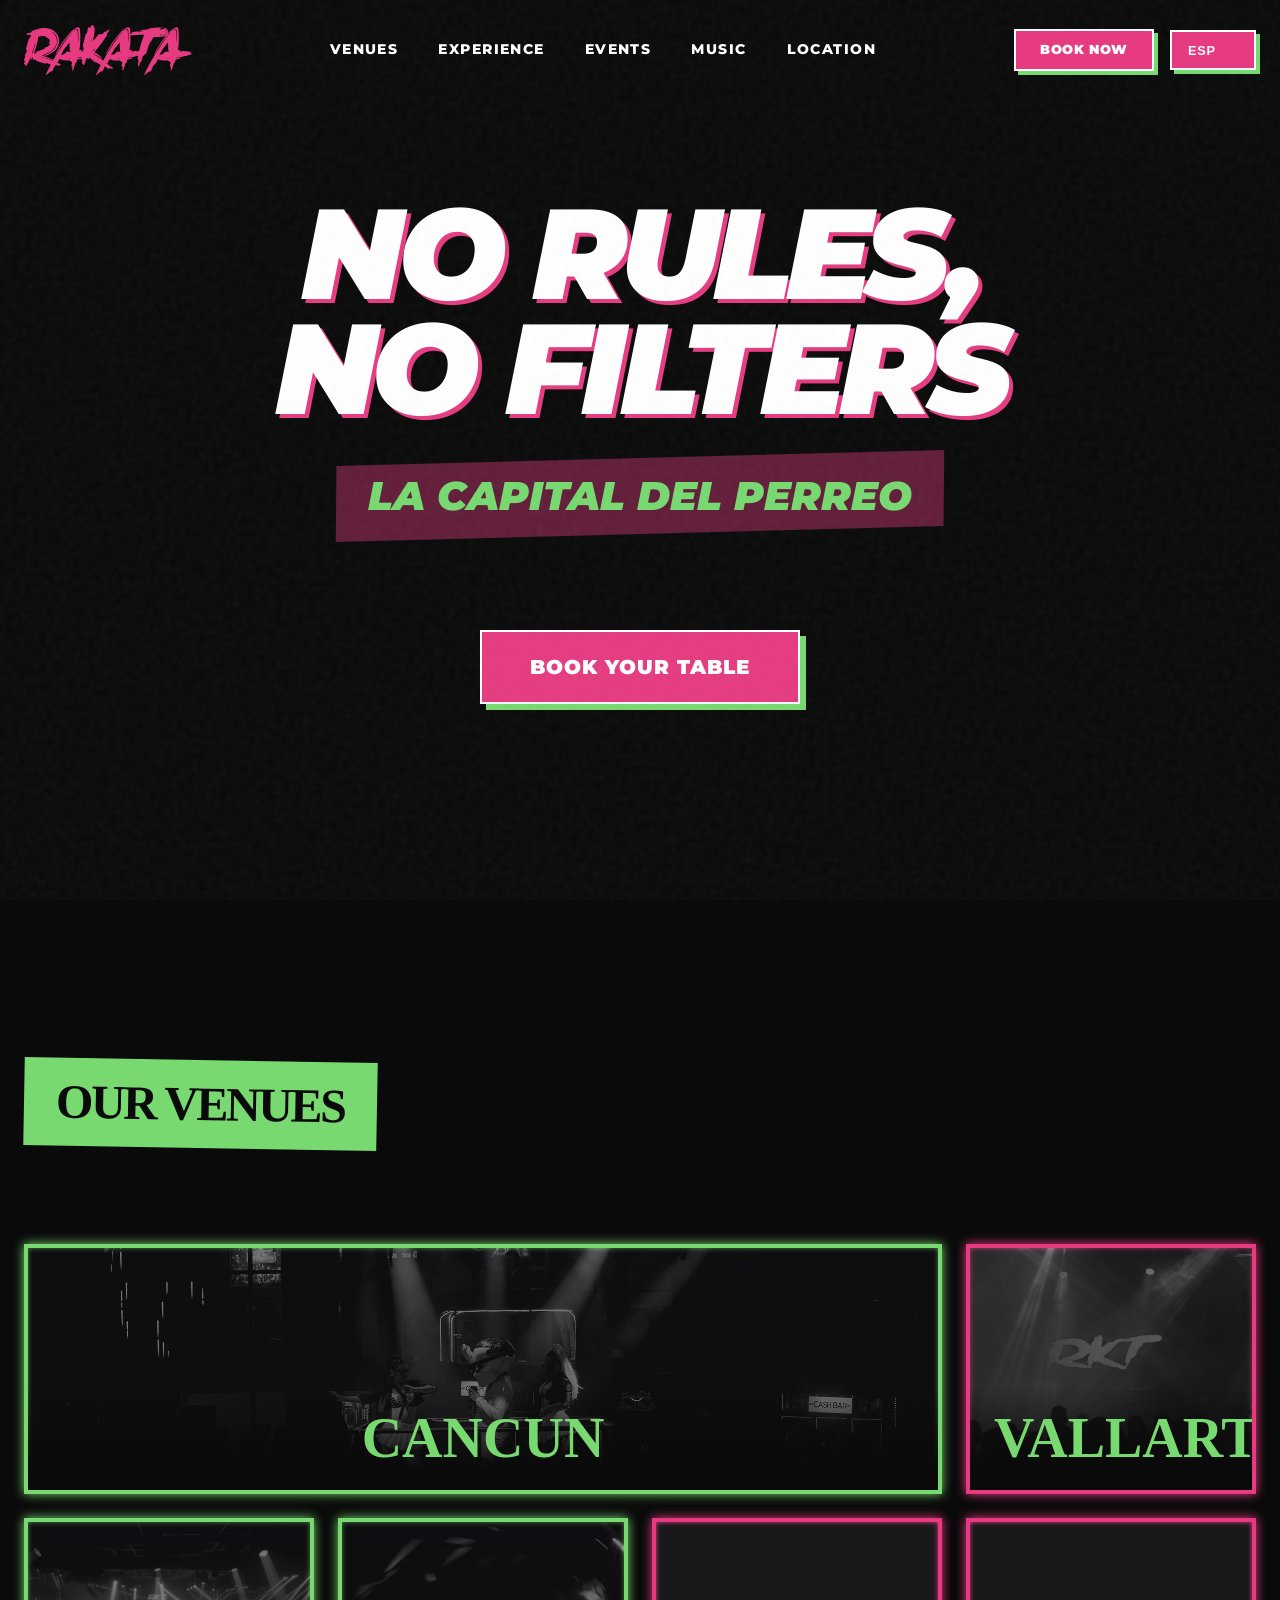
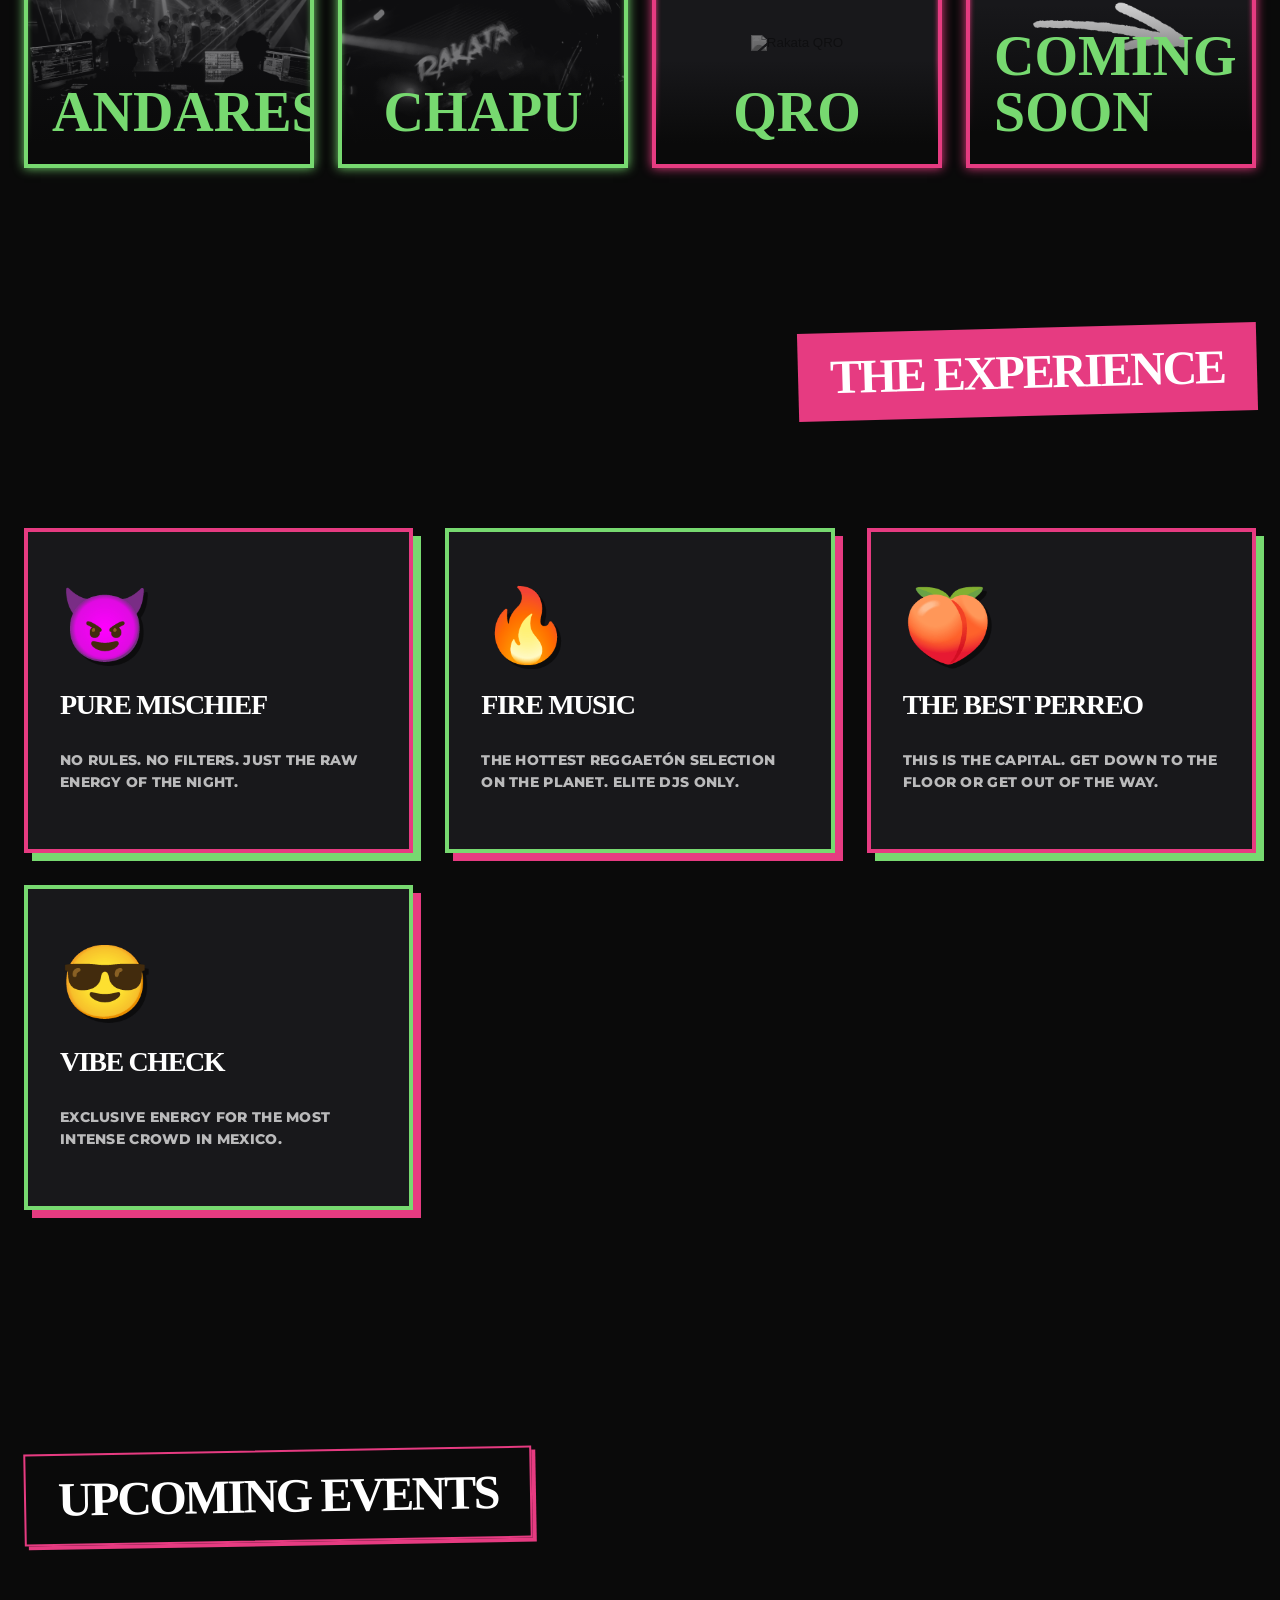
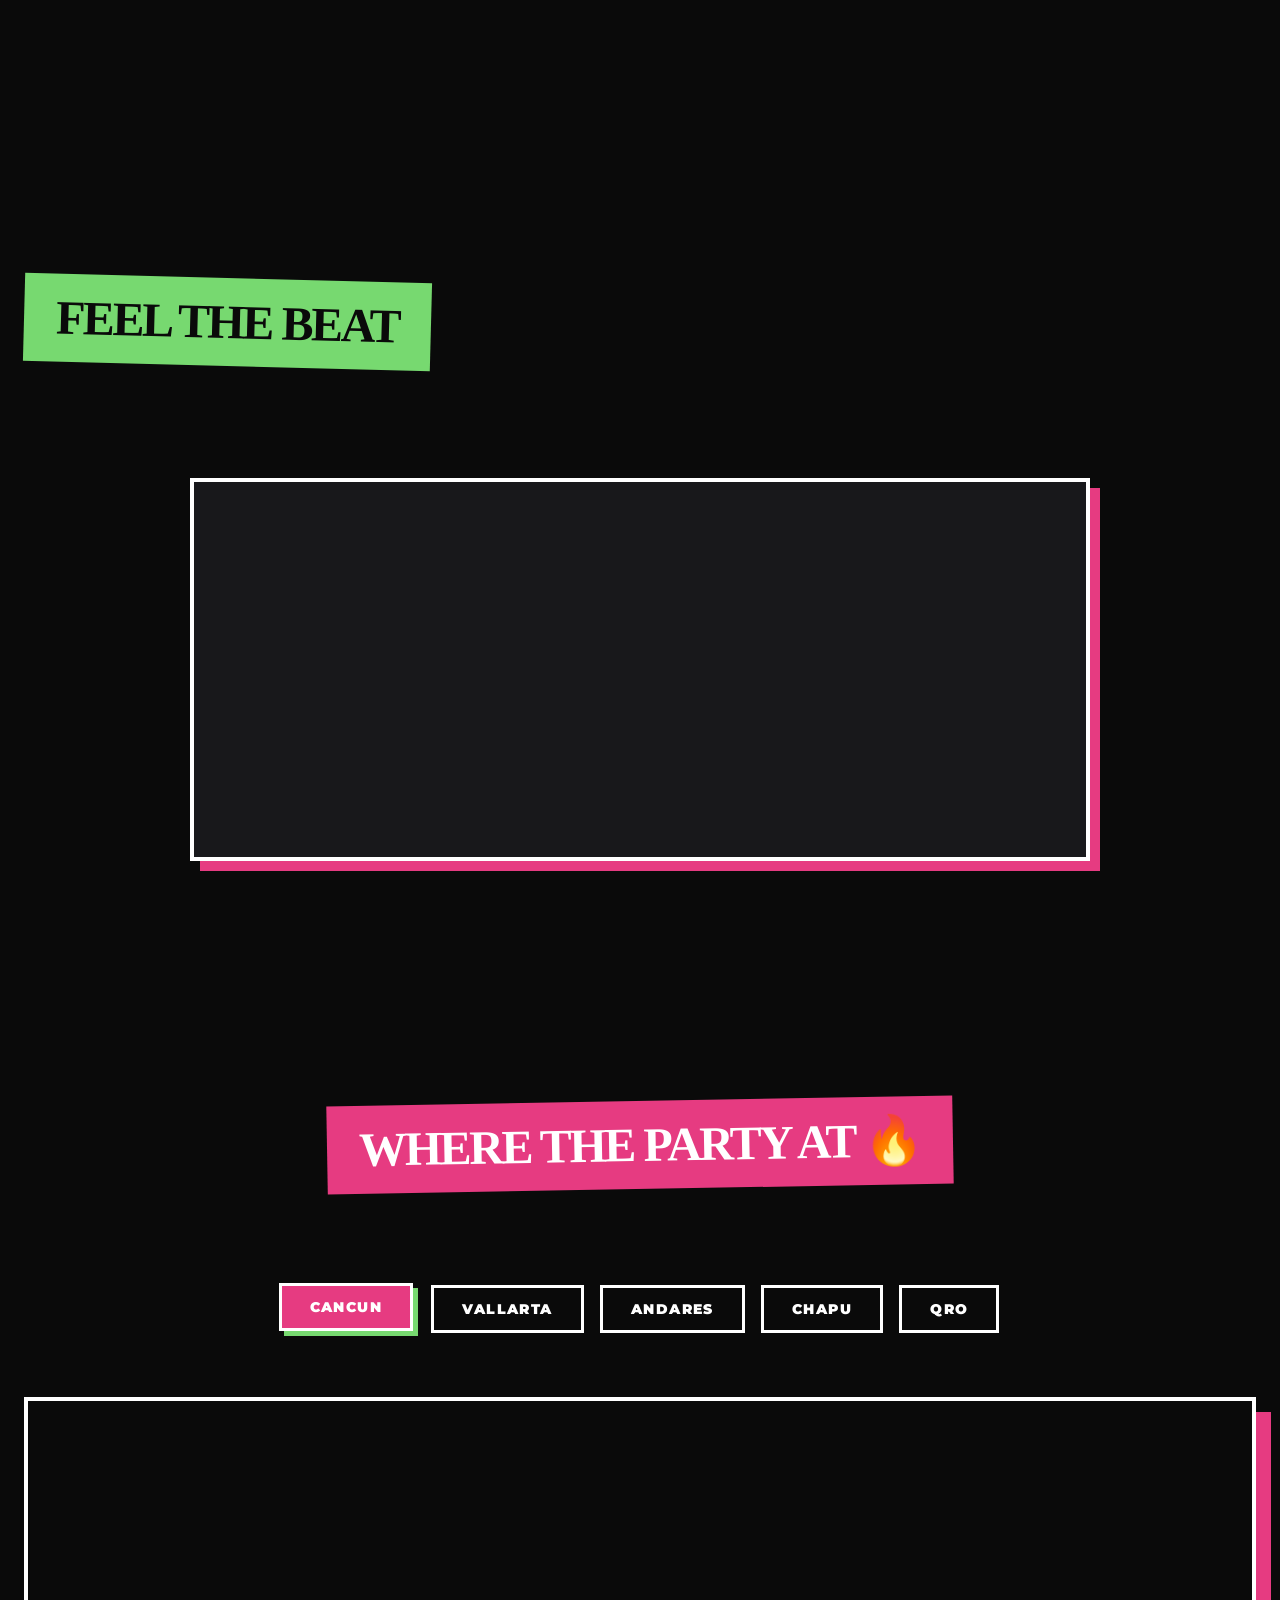
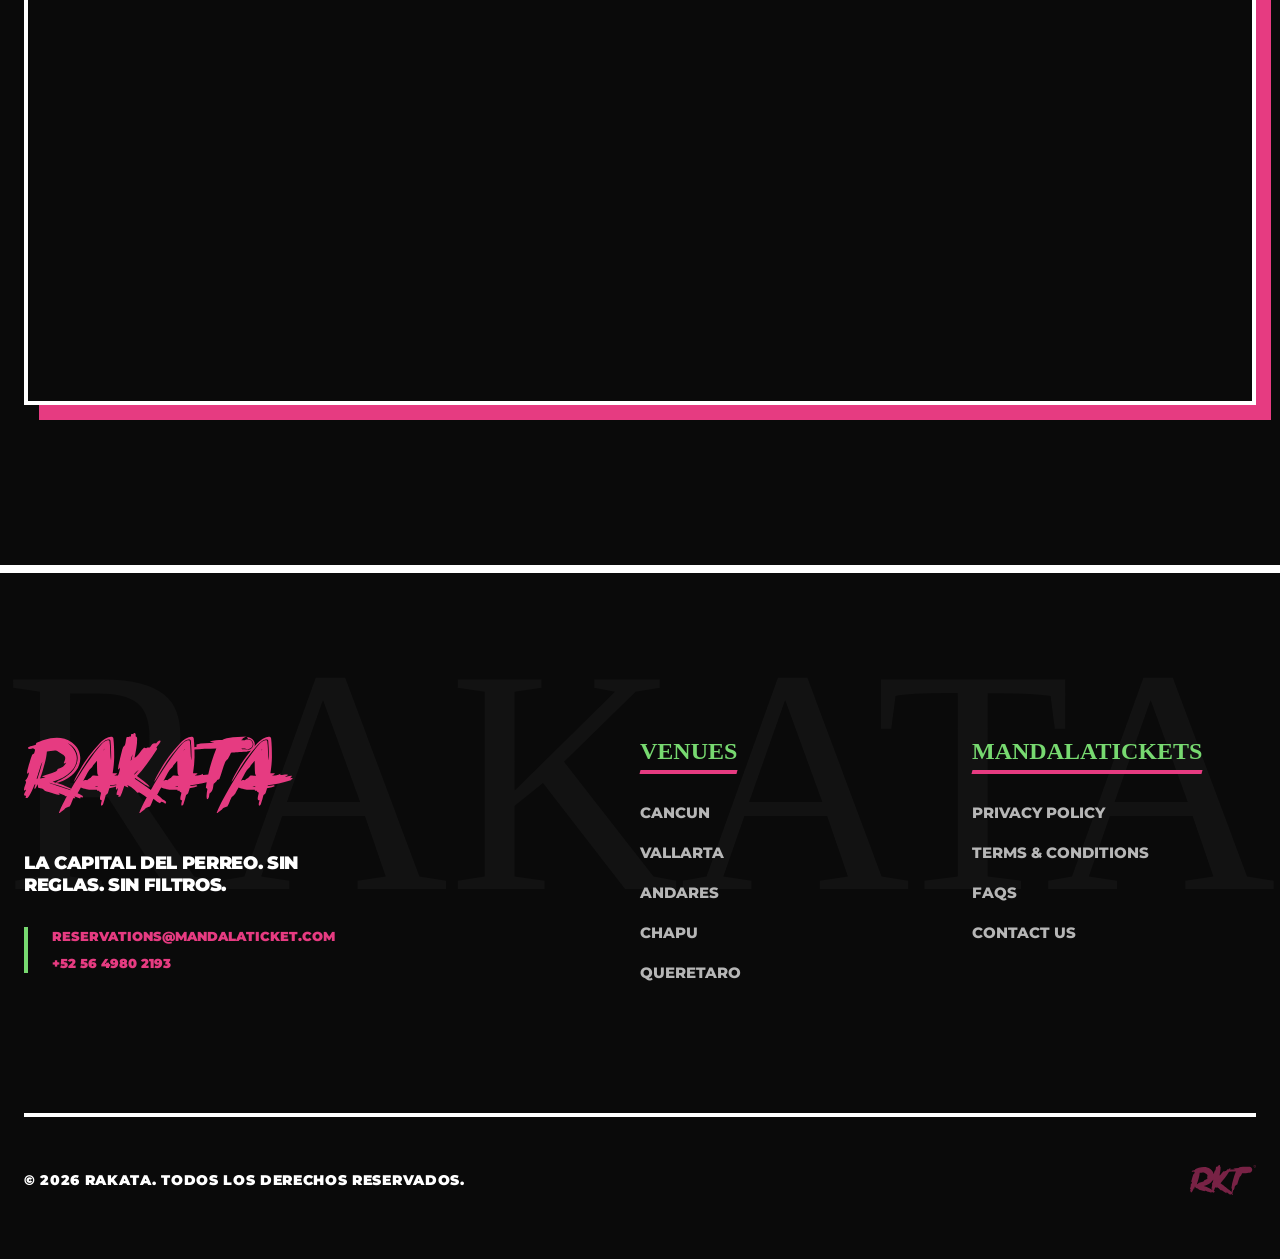
==== commit 039abae2: "feat: fotos marketing en venues, neon en bordes, leyendas quitadas y playlist actualizada - Venues: " ====
--- a/index.html
+++ b/index.html
@@ -4,7 +4,26 @@
 <head>
     <meta charset="UTF-8">
     <meta name="viewport" content="width=device-width, initial-scale=1.0">
-    <title>Rakata | No Rules, No Filters</title>
+    <title>Rakata | La Capital del Perreo - No Rules, No Filters</title>
+    <meta name="description"
+        content="Rakata: La Capital del Perreo en México. Experiencia premium de reggaetón en Cancún, Vallarta, GDL y Querétaro. Sin reglas, sin filtros.">
+
+    <!-- Open Graph / Facebook -->
+    <meta property="og:type" content="website">
+    <meta property="og:url" content="https://rakata.mx/">
+    <meta property="og:title" content="Rakata - La Capital del Perreo">
+    <meta property="og:description"
+        content="No Rules. No Filters. Vive la experiencia más hot de reggaetón en México. Cancun, Vallarta, GDL, QRO.">
+    <meta property="og:image" content="https://rakata.mx/img/og_rakata.png">
+
+    <!-- Twitter -->
+    <meta property="twitter:card" content="summary_large_image">
+    <meta property="twitter:url" content="https://rakata.mx/">
+    <meta property="twitter:title" content="Rakata - La Capital del Perreo">
+    <meta property="twitter:description"
+        content="No Rules. No Filters. Vive la experiencia más hot de reggaetón en México. Cancun, Vallarta, GDL, QRO.">
+    <meta property="twitter:image" content="https://rakata.mx/img/og_rakata.png">
+    <link rel="icon" type="image/svg+xml" href="img/Rakata_Favicon.svg">
     <link rel="stylesheet" href="index.css?v=1.4">
     <style>
         @media (max-width: 640px) {
@@ -68,19 +87,25 @@
                             <label class="venue-form-label" for="reservaNombre">Nombre</label>
                             <input type="text" id="reservaNombre" class="venue-form-input"
                                 placeholder="Tu nombre completo" required>
+                            <span id="errNombre" class="form-error-msg"
+                                style="display: none; color: var(--magenta); font-size: 0.85rem; margin-top: 0.5rem;"></span>
                         </div>
                         <div class="venue-form-group">
                             <label class="venue-form-label" for="reservaPersonas">Número de personas</label>
                             <input type="number" id="reservaPersonas" class="venue-form-input" placeholder="Ej: 4"
                                 min="1" required>
+                            <span id="errPersonas" class="form-error-msg"
+                                style="display: none; color: var(--magenta); font-size: 0.85rem; margin-top: 0.5rem;"></span>
                         </div>
                         <div class="venue-form-group">
                             <label class="venue-form-label" for="reservaFecha">Fecha</label>
                             <input type="date" id="reservaFecha" class="venue-form-input" required>
+                            <span id="errFecha" class="form-error-msg"
+                                style="display: none; color: var(--magenta); font-size: 0.85rem; margin-top: 0.5rem;"></span>
                         </div>
                         <button type="submit" class="btn-modal-reservar">
                             <i data-lucide="send"></i>
-                            Reservar vía WhatsApp
+                            <span data-i18n="modal_reservar">Reservar vía WhatsApp</span>
                         </button>
                     </form>
                 </div>
@@ -204,69 +229,63 @@
 
             <div class="venue-grid">
                 <!-- Cancun -->
-                <button class="venue-card span-3" data-venue-name="Cancun" data-venue-tag-i18n="venue_flagship"
-                    data-venue-tag="Flagship" data-venue-img="img/venue_cancun.png"
+                <button class="venue-card span-3 neon-border-green neon-card-glow" data-venue-name="Cancun" data-venue-tag-i18n="venue_flagship"
+                    data-venue-tag="Flagship" data-venue-img="img/venues/venue_cancun.png"
                     data-venue-ig="https://www.instagram.com/rakatacancun/"
                     data-venue-booking="https://mandalatickets.com/es/cancun/disco/rakata">
-                    <img src="img/venue_cancun.png" alt="Rakata Cancun" class="venue-img">
+                    <img src="img/venues/venue_cancun.png" alt="Rakata Cancun" class="venue-img">
                     <div class="venue-info">
-                        <span class="venue-city" data-i18n="venue_flagship">Flagship</span>
                         <h3 class="venue-name">Cancun</h3>
                     </div>
                 </button>
 
                 <!-- Vallarta -->
-                <button class="venue-card span-1" data-venue-name="Vallarta" data-venue-tag-i18n="venue_coastal"
-                    data-venue-tag="Coastal" data-venue-img="img/venue_vallarta.png"
+                <button class="venue-card span-1 neon-border-magenta neon-card-glow" style="--neon-color: var(--magenta);" data-venue-name="Vallarta" data-venue-tag-i18n="venue_coastal"
+                    data-venue-tag="Coastal" data-venue-img="img/venues/venue_vallarta.jpg"
                     data-venue-ig="https://www.instagram.com/rakatavallarta/"
                     data-venue-booking="https://mandalatickets.com/es/vallarta/disco/rakata">
-                    <img src="img/venue_vallarta.png" alt="Rakata Vallarta" class="venue-img">
+                    <img src="img/venues/venue_vallarta.jpg" alt="Rakata Vallarta" class="venue-img">
                     <div class="venue-info">
-                        <span class="venue-city" data-i18n="venue_coastal">Coastal</span>
                         <h3 class="venue-name">Vallarta</h3>
                     </div>
                 </button>
 
                 <!-- GDL Acueducto -->
-                <button class="venue-card span-1" data-venue-name="Andares" data-venue-tag-i18n="venue_luxury"
-                    data-venue-tag="GDL/Luxury" data-venue-img="img/venue_andares.png"
+                <button class="venue-card span-1 neon-border-green neon-card-glow" data-venue-name="Andares" data-venue-tag-i18n="venue_luxury"
+                    data-venue-tag="GDL/Luxury" data-venue-img="img/venues/venue_andares.jpg"
                     data-venue-ig="https://www.instagram.com/rakata.gdl/?hl=en" data-venue-whatsapp="523335709191">
-                    <img src="img/venue_andares.png" alt="Rakata GDL Acueducto" class="venue-img">
+                    <img src="img/venues/venue_andares.jpg" alt="Rakata GDL Acueducto" class="venue-img">
                     <div class="venue-info">
-                        <span class="venue-city" data-i18n="venue_luxury">GDL/Luxury</span>
                         <h3 class="venue-name">Andares</h3>
                     </div>
                 </button>
 
                 <!-- GDL Chapu -->
-                <button class="venue-card span-1" data-venue-name="Chapu" data-venue-tag-i18n="venue_urban"
-                    data-venue-tag="GDL/Urban" data-venue-img="img/venue_chapu.png"
+                <button class="venue-card span-1 neon-border-green neon-card-glow" data-venue-name="Chapu" data-venue-tag-i18n="venue_urban"
+                    data-venue-tag="GDL/Urban" data-venue-img="img/venues/venue_chapu.jpg"
                     data-venue-ig="https://www.instagram.com/rakatachapu/?hl=en" data-venue-whatsapp="523330048776">
-                    <img src="img/venue_chapu.png" alt="Rakata GDL Chapu" class="venue-img">
+                    <img src="img/venues/venue_chapu.jpg" alt="Rakata GDL Chapu" class="venue-img">
                     <div class="venue-info">
-                        <span class="venue-city" data-i18n="venue_urban">GDL/Urban</span>
                         <h3 class="venue-name">Chapu</h3>
                     </div>
                 </button>
 
                 <!-- Queretaro -->
-                <button class="venue-card span-1" data-venue-name="QRO" data-venue-tag-i18n="venue_qro"
-                    data-venue-tag="Queretaro" data-venue-img="img/venue_queretaro.png"
+                <button class="venue-card span-1 neon-border-magenta neon-card-glow" style="--neon-color: var(--magenta);" data-venue-name="QRO" data-venue-tag-i18n="venue_qro"
+                    data-venue-tag="Queretaro" data-venue-img="img/venues/venue_queretaro.jpg"
                     data-venue-ig="https://www.instagram.com/rakataqueretaro/?hl=en" data-venue-whatsapp="524421802273">
-                    <img src="img/venue_queretaro.png" alt="Rakata QRO" class="venue-img">
+                    <img src="img/venues/venue_queretaro.jpg" alt="Rakata QRO" class="venue-img">
                     <div class="venue-info">
-                        <span class="venue-city" data-i18n="venue_qro">Queretaro</span>
                         <h3 class="venue-name">QRO</h3>
                     </div>
                 </button>
 
                 <!-- Coming Soon -->
-                <div class="venue-card span-1"
-                    style="display: flex; align-items: center; justify-content: center; background: var(--zinc-900); border-color: var(--magenta);">
+                <div class="venue-card span-1 neon-border-magenta neon-card-glow"
+                    style="--neon-color: var(--magenta); display: flex; align-items: center; justify-content: center; background: var(--zinc-900);">
                     <img src="img/thin-graffiti-arrow-by-Vexels.png" alt="Coming Soon" class="venue-img"
                         style="width: 60%; height: auto; opacity: 0.8; filter: brightness(0) invert(1); transform: scaleX(-1); margin-bottom: 2rem;">
                     <div class="venue-info">
-                        <span class="venue-city" data-i18n="venue_new_spots">New Spots</span>
                         <h3 class="venue-name" data-i18n="coming_soon">COMING<br>SOON</h3>
                     </div>
                 </div>
@@ -335,85 +354,11 @@
             <div style="margin-top: 4rem; max-width: 900px; margin-left: auto; margin-right: auto;">
                 <div
                     style="border: 4px solid var(--white); box-shadow: 10px 10px 0 var(--magenta); padding: 0.5rem; background: var(--zinc-900);">
-                    <iframe data-testid="embed-iframe" style="border-radius:0px"
-                        src="https://open.spotify.com/embed/playlist/4sNS4FWK5nWX1HAwlsrw4f?utm_source=generator&theme=0"
-                        width="100%" height="352" frameBorder="0" allowfullscreen=""
-                        allow="autoplay; clipboard-write; encrypted-media; fullscreen; picture-in-picture"
-                        loading="lazy"></iframe>
+                    <iframe data-testid="embed-iframe" style="border-radius:12px" src="https://open.spotify.com/embed/playlist/73VH3u70ufbUtOzRXk7kRD?utm_source=generator&theme=0" width="100%" height="352" frameBorder="0" allowfullscreen="" allow="autoplay; clipboard-write; encrypted-media; fullscreen; picture-in-picture" loading="lazy"></iframe>
                 </div>
             </div>
         </section>
 
-        <!-- Neon Venues Test Section -->
-        <section id="venues-neon" class="section-container" style="padding: 10rem 1.5rem;">
-            <div class="tilted-wrapper"
-                style="background-color: var(--void); border: 2px solid var(--neon-green); transform: rotate(1deg); box-shadow: 0 0 15px var(--neon-green);">
-                <h2 class="text-rebel neon-text-green" style="margin: 0;">Neon Venues</h2>
-            </div>
-
-            <div class="venue-grid">
-                <!-- Cancun -->
-                <div class="venue-card span-3 neon-border-green neon-card-glow">
-                    <img src="img/venue_cancun.png" alt="Rakata Cancun" class="venue-img"
-                        style="opacity: 0.6; filter: none;">
-                    <div class="venue-info">
-                        <span class="venue-city neon-text-magenta">Flagship</span>
-                        <h3 class="venue-name neon-text-green">Cancun</h3>
-                    </div>
-                </div>
-
-                <!-- Vallarta -->
-                <div class="venue-card span-1 neon-border-magenta neon-card-glow" style="--neon-color: var(--magenta);">
-                    <img src="img/venue_vallarta.png" alt="Rakata Vallarta" class="venue-img"
-                        style="opacity: 0.6; filter: none;">
-                    <div class="venue-info">
-                        <span class="venue-city">Coastal</span>
-                        <h3 class="venue-name neon-text-magenta">Vallarta</h3>
-                    </div>
-                </div>
-
-                <!-- GDL Andares -->
-                <div class="venue-card span-1 neon-border-green neon-card-glow">
-                    <img src="img/venue_andares.png" alt="Rakata GDL Andares" class="venue-img"
-                        style="opacity: 0.6; filter: none;">
-                    <div class="venue-info">
-                        <span class="venue-city">GDL/Luxury</span>
-                        <h3 class="venue-name neon-text-green">Andares</h3>
-                    </div>
-                </div>
-
-                <!-- GDL Chapu -->
-                <div class="venue-card span-1 neon-border-green neon-card-glow">
-                    <img src="img/venue_chapu.png" alt="Rakata GDL Chapu" class="venue-img"
-                        style="opacity: 0.6; filter: none;">
-                    <div class="venue-info">
-                        <span class="venue-city">GDL/Urban</span>
-                        <h3 class="venue-name neon-text-green">Chapu</h3>
-                    </div>
-                </div>
-
-                <!-- Queretaro -->
-                <div class="venue-card span-1 neon-border-magenta neon-card-glow">
-                    <img src="img/venue_queretaro.png" alt="Rakata QRO" class="venue-img"
-                        style="opacity: 0.6; filter: none;">
-                    <div class="venue-info">
-                        <span class="venue-city">Queretaro</span>
-                        <h3 class="venue-name neon-text-magenta">QRO</h3>
-                    </div>
-                </div>
-
-                <!-- Coming Soon -->
-                <div class="venue-card span-1 neon-border-green neon-card-glow"
-                    style="display: flex; align-items: center; justify-content: center; background: var(--void);">
-                    <img src="img/thin-graffiti-arrow-by-Vexels.png" alt="Coming Soon" class="venue-img"
-                        style="width: 60%; height: auto; opacity: 0.6; filter: drop-shadow(0 0 5px var(--magenta)) brightness(1.2); transform: scaleX(-1); margin-bottom: 2rem;">
-                    <div class="venue-info">
-                        <span class="venue-city neon-text-magenta">New Spots</span>
-                        <h3 class="venue-name neon-text-green">COMING<br>SOON</h3>
-                    </div>
-                </div>
-            </div>
-        </section>
         <!-- Location Section -->
         <section id="location" class="section-container" style="padding: 5rem 1.5rem 10rem 1.5rem;">
             <div style="text-align: center;">
@@ -500,6 +445,229 @@
     </footer>
 
     <script>
+        const translations = {
+            ENG: {
+                nav_venues: "Venues",
+                nav_experience: "Experience",
+                nav_events: "Events",
+                nav_music: "Music",
+                nav_location: "Location",
+                book_now: "BOOK NOW",
+                book_table: "BOOK YOUR TABLE",
+                hero_title: "NO RULES,<br>NO FILTERS",
+                hero_subtitle: "La Capital del Perreo",
+                our_venues: "Our Venues",
+                venue_flagship: "Flagship",
+                venue_coastal: "Coastal",
+                venue_luxury: "GDL/Luxury",
+                venue_urban: "GDL/Urban",
+                venue_qro: "Queretaro",
+                venue_new_spots: "New Spots",
+                coming_soon: "COMING<br>SOON",
+                the_experience: "The Experience",
+                experience_pure_mischief: "PURE MISCHIEF",
+                experience_mischief_desc: "No rules. No filters. Just the raw energy of the night.",
+                experience_fire_music: "FIRE MUSIC",
+                experience_fire_music_desc: "The hottest reggaetón selection on the planet. Elite DJs only.",
+                experience_best_perreo: "THE BEST PERREO",
+                experience_best_perreo_desc: "This is the capital. Get down to the floor or get out of the way.",
+                experience_vibe_check: "VIBE CHECK",
+                experience_vibe_check_desc: "Exclusive energy for the most intense crowd in Mexico.",
+                upcoming_events: "UPCOMING EVENTS",
+                feel_the_beat: "FEEL THE BEAT",
+                location_title: "Where the party at 🔥",
+                footer_tagline: "The Capital of Perreo. No rules. No filters.",
+                footer_quick_links: "Quick Links",
+                footer_mandalatickets: "MANDALATICKETS",
+                footer_schedule: "Schedule & Dresscode",
+                footer_gallery: "Photo Gallery",
+                footer_privacy: "Privacy Policy",
+                footer_terms: "Terms & Conditions",
+                footer_faqs: "Faqs",
+                footer_contact: "Contact Us",
+                footer_copy: "&copy; 2026 Rakata. All rights reserved.",
+                modal_booking: "Booking",
+                modal_back: "Back",
+                modal_form_title: "Reservation Request",
+                modal_nombre: "Name",
+                modal_nombre_ph: "Your full name",
+                modal_personas: "Number of guests",
+                modal_personas_ph: "e.g. 4",
+                modal_fecha: "Date",
+                modal_reservar: "Reserve via WhatsApp",
+                modal_wa_msg: "Hello, I would like to make a reservation at Rakata {venue}.\nName: {name}\nGuests: {guests}\nDate: {date}",
+                err_req_name: "Please enter your name.",
+                err_req_guests: "Please enter the number of guests.",
+                err_num_guests: "Input a valid number.",
+                err_req_date: "Please select a date."
+            },
+            ESP: {
+                nav_venues: "Venues",
+                nav_experience: "Experiencia",
+                nav_events: "Eventos",
+                nav_music: "Música",
+                nav_location: "Ubicación",
+                book_now: "RESERVA YA",
+                book_table: "RESERVA TU MESA",
+                hero_title: "SIN REGLAS,<br>SIN FILTROS",
+                hero_subtitle: "La Capital del Perreo",
+                our_venues: "Nuestros Venues",
+                venue_flagship: "Flagship",
+                venue_coastal: "Costa",
+                venue_luxury: "GDL/Lujo",
+                venue_urban: "GDL/Urbano",
+                venue_qro: "Querétaro",
+                venue_new_spots: "Nuevos Spots",
+                coming_soon: "PRÓXIMA-<br>MENTE",
+                the_experience: "La Experiencia",
+                experience_pure_mischief: "PURA MALICIA",
+                experience_mischief_desc: "Sin reglas. Sin filtros. Solo la energía pura de la noche.",
+                experience_fire_music: "MÚSICA QUE ARDE",
+                experience_fire_music_desc: "La selección de reggaetón más hot del planeta. Solo DJs de élite.",
+                experience_best_perreo: "EL MEJOR PERREO",
+                experience_best_perreo_desc: "Esta es la capital. Al suelo o fuera del camino.",
+                experience_vibe_check: "VIBE CHECK",
+                experience_vibe_check_desc: "Energía exclusiva para el público más intenso de México.",
+                upcoming_events: "PRÓXIMOS EVENTOS",
+                feel_the_beat: "SIENTE EL BEAT",
+                location_title: "Donde está la fiesta 🔥",
+                footer_tagline: "La Capital del Perreo. Sin reglas. Sin filtros.",
+                footer_quick_links: "Links Rápidos",
+                footer_mandalatickets: "MANDALATICKETS",
+                footer_schedule: "Horarios y Dresscode",
+                footer_gallery: "Galería de Fotos",
+                footer_privacy: "Aviso de Privacidad",
+                footer_terms: "Términos y Condiciones",
+                footer_faqs: "Faqs",
+                footer_contact: "Contáctanos",
+                footer_copy: "&copy; 2026 Rakata. Todos los derechos reservados.",
+                modal_booking: "Reservar",
+                modal_back: "Volver",
+                modal_form_title: "Solicitud de Reserva",
+                modal_nombre: "Nombre",
+                modal_nombre_ph: "Tu nombre completo",
+                modal_personas: "Número de personas",
+                modal_personas_ph: "Ej: 4",
+                modal_fecha: "Fecha",
+                modal_reservar: "Reservar vía WhatsApp",
+                modal_wa_msg: "Hola, quisiera hacer una reserva en Rakata {venue}.\nNombre: {name}\nPersonas: {guests}\nFecha: {date}",
+                err_req_name: "Ingresa tu nombre.",
+                err_req_guests: "Ingresa el número de personas.",
+                err_num_guests: "Ingresa un número válido.",
+                err_req_date: "Selecciona una fecha."
+            },
+            PR: {
+                nav_venues: "Venues",
+                nav_experience: "Experiência",
+                nav_events: "Eventos",
+                nav_music: "Música",
+                nav_location: "Localização",
+                book_now: "RESERVE AGORA",
+                book_table: "RESERVE SUA MESA",
+                hero_title: "SEM REGRAS,<br>SEM FILTROS",
+                hero_subtitle: "La Capital del Perreo",
+                our_venues: "Nossos Venues",
+                venue_flagship: "Flagship",
+                venue_coastal: "Costa",
+                venue_luxury: "GDL/Luxo",
+                venue_urban: "GDL/Urbano",
+                venue_qro: "Querétaro",
+                venue_new_spots: "Novos Spots",
+                coming_soon: "EM BREVE",
+                the_experience: "A Experiência",
+                experience_pure_mischief: "PURA MALÍCIA",
+                experience_mischief_desc: "Sem regras. Sem filtros. Apenas a energia pura da noite.",
+                experience_fire_music: "MÚSICA DE FOGO",
+                experience_fire_music_desc: "A seleção de reggaetón mais quente do planeta. Apenas DJs de elite.",
+                experience_best_perreo: "O MELHOR PERREO",
+                experience_best_perreo_desc: "Esta é a capital. Desça até o chão ou saia do caminho.",
+                experience_vibe_check: "VIBE CHECK",
+                experience_vibe_check_desc: "Energía exclusiva para o público mais intenso do México.",
+                upcoming_events: "PRÓXIMOS EVENTOS",
+                feel_the_beat: "SINTA O BEAT",
+                location_title: "Onde está a festa 🔥",
+                footer_tagline: "A Capital do Perreo. Sem regras. Sem filtros.",
+                footer_quick_links: "Links Rápidos",
+                footer_mandalatickets: "MANDALATICKETS",
+                footer_schedule: "Horários e Dresscode",
+                footer_gallery: "Galeria de Fotos",
+                footer_privacy: "Política de Privacidade",
+                footer_terms: "Termos e Condições",
+                footer_faqs: "Faqs",
+                footer_contact: "Contate-nos",
+                footer_copy: "&copy; 2026 Rakata. Todos os direitos reservados.",
+                modal_booking: "Reservar",
+                modal_back: "Voltar",
+                modal_form_title: "Solicitação de Reserva",
+                modal_nombre: "Nome",
+                modal_nombre_ph: "Seu nome completo",
+                modal_personas: "Número de pessoas",
+                modal_personas_ph: "Ex: 4",
+                modal_fecha: "Data",
+                modal_reservar: "Reservar via WhatsApp",
+                modal_wa_msg: "Olá, gostaria de fazer uma reserva no Rakata {venue}.\nNome: {name}\nPessoas: {guests}\nData: {date}",
+                err_req_name: "Insira seu nome.",
+                err_req_guests: "Insira o número de pessoas.",
+                err_num_guests: "Insira um número válido.",
+                err_req_date: "Selecione uma data."
+            },
+            FR: {
+                nav_venues: "Venues",
+                nav_experience: "Expérience",
+                nav_events: "Événements",
+                nav_music: "Musique",
+                nav_location: "Emplacement",
+                book_now: "RÉSERVEZ MAINTENANT",
+                book_table: "RÉSERVEZ VOTRE TABLE",
+                hero_title: "PAS DE RÈGLES,<br>PAS DE FILTRE",
+                hero_subtitle: "La Capital del Perreo",
+                our_venues: "Nos Venues",
+                venue_flagship: "Flagship",
+                venue_coastal: "Littoral",
+                venue_luxury: "GDL/Luxe",
+                venue_urban: "GDL/Urbain",
+                venue_qro: "Quartier",
+                venue_new_spots: "Nouveaux Spots",
+                coming_soon: "PROCHAINEMENT",
+                the_experience: "L'Expérience",
+                experience_pure_mischief: "PURE MALICE",
+                experience_mischief_desc: "Pas de règles. Pas de filtres. Juste l'énergie brute de la nuit.",
+                experience_fire_music: "MUSIQUE DE FEU",
+                experience_fire_music_desc: "La sélection de reggaetón la plus chaude de la planète. DJs d'élite uniquement.",
+                experience_best_perreo: "LE MEILLEUR PERREO",
+                experience_best_perreo_desc: "C'est la capitale. Descendez au sol ou écartez-vous.",
+                experience_vibe_check: "VIBE CHECK",
+                experience_vibe_check_desc: "Énergie exclusive pour la foule la plus intense du Mexique.",
+                upcoming_events: "ÉVÉNEMENTS À VENIR",
+                feel_the_beat: "RESSENTEZ LE RYTHME",
+                location_title: "Où est la fête 🔥",
+                footer_tagline: "La Capitale du Perreo. Pas de règles. Pas de filtres.",
+                footer_quick_links: "Liens Rapides",
+                footer_mandalatickets: "MANDALATICKETS",
+                footer_schedule: "Horaires et Dresscode",
+                footer_gallery: "Galerie Photos",
+                footer_privacy: "Politique de Confidentialité",
+                footer_terms: "Termes et Conditions",
+                footer_faqs: "Faqs",
+                footer_contact: "Contactez-nous",
+                footer_copy: "&copy; 2026 Rakata. Tous droits réservés.",
+                modal_booking: "Réserver",
+                modal_back: "Retour",
+                modal_form_title: "Demande de Réservation",
+                modal_nombre: "Nom",
+                modal_nombre_ph: "Votre nom complet",
+                modal_personas: "Nombre de personnes",
+                modal_personas_ph: "Ex: 4",
+                modal_fecha: "Date",
+                modal_reservar: "Réserver via WhatsApp",
+                modal_wa_msg: "Bonjour, je souhaite faire une réservation à Rakata {venue}.\nNom: {name}\nPersonnes: {guests}\nDate: {date}",
+                err_req_name: "Veuillez entrer votre nom.",
+                err_req_guests: "Veuillez entrer le nombre de personnes.",
+                err_num_guests: "Entrez un numéro valide.",
+                err_req_date: "Veuillez sélectionner une date."
+            }
+        };
+
         // Initialize Lucide icons
         lucide.createIcons();
 
@@ -590,212 +758,6 @@
 
             // Handle Language Switch
             const langOptions = document.querySelectorAll('.lang-option');
-            const translations = {
-                ENG: {
-                    nav_venues: "Venues",
-                    nav_experience: "Experience",
-                    nav_events: "Events",
-                    nav_music: "Music",
-                    nav_location: "Location",
-                    book_now: "BOOK NOW",
-                    book_table: "BOOK YOUR TABLE",
-                    hero_title: "NO RULES,<br>NO FILTERS",
-                    hero_subtitle: "La Capital del Perreo",
-                    our_venues: "Our Venues",
-                    venue_flagship: "Flagship",
-                    venue_coastal: "Coastal",
-                    venue_luxury: "GDL/Luxury",
-                    venue_urban: "GDL/Urban",
-                    venue_qro: "Queretaro",
-                    venue_new_spots: "New Spots",
-                    coming_soon: "COMING<br>SOON",
-                    the_experience: "The Experience",
-                    experience_pure_mischief: "PURE MISCHIEF",
-                    experience_mischief_desc: "No rules. No filters. Just the raw energy of the night.",
-                    experience_fire_music: "FIRE MUSIC",
-                    experience_fire_music_desc: "The hottest reggaetón selection on the planet. Elite DJs only.",
-                    experience_best_perreo: "THE BEST PERREO",
-                    experience_best_perreo_desc: "This is the capital. Get down to the floor or get out of the way.",
-                    experience_vibe_check: "VIBE CHECK",
-                    experience_vibe_check_desc: "Exclusive energy for the most intense crowd in Mexico.",
-                    upcoming_events: "UPCOMING EVENTS",
-                    feel_the_beat: "FEEL THE BEAT",
-                    location_title: "Where the party at 🔥",
-                    footer_tagline: "The Capital of Perreo. No rules. No filters.",
-                    footer_quick_links: "Quick Links",
-                    footer_mandalatickets: "MANDALATICKETS",
-                    footer_schedule: "Schedule & Dresscode",
-                    footer_gallery: "Photo Gallery",
-                    footer_privacy: "Privacy Policy",
-                    footer_terms: "Terms & Conditions",
-                    footer_faqs: "Faqs",
-                    footer_contact: "Contact Us",
-                    footer_copy: "&copy; 2026 Rakata. All rights reserved.",
-                    modal_booking: "Booking",
-                    modal_back: "Back",
-                    modal_form_title: "Reservation Request",
-                    modal_nombre: "Name",
-                    modal_nombre_ph: "Your full name",
-                    modal_personas: "Number of guests",
-                    modal_personas_ph: "e.g. 4",
-                    modal_fecha: "Date",
-                    modal_reservar: "Reserve via WhatsApp",
-                    modal_wa_msg: "Hello, I would like to make a reservation at Rakata {venue}.\nName: {name}\nGuests: {guests}\nDate: {date}"
-                },
-                ESP: {
-                    nav_venues: "Venues",
-                    nav_experience: "Experiencia",
-                    nav_events: "Eventos",
-                    nav_music: "Música",
-                    nav_location: "Ubicación",
-                    book_now: "RESERVA YA",
-                    book_table: "RESERVA TU MESA",
-                    hero_title: "SIN REGLAS,<br>SIN FILTROS",
-                    hero_subtitle: "La Capital del Perreo",
-                    our_venues: "Nuestros Venues",
-                    venue_flagship: "Flagship",
-                    venue_coastal: "Costa",
-                    venue_luxury: "GDL/Lujo",
-                    venue_urban: "GDL/Urbano",
-                    venue_qro: "Querétaro",
-                    venue_new_spots: "Nuevos Spots",
-                    coming_soon: "PRÓXIMA-<br>MENTE",
-                    the_experience: "La Experiencia",
-                    experience_pure_mischief: "PURA MALICIA",
-                    experience_mischief_desc: "Sin reglas. Sin filtros. Solo la energía pura de la noche.",
-                    experience_fire_music: "MÚSICA QUE ARDE",
-                    experience_fire_music_desc: "La selección de reggaetón más hot del planeta. Solo DJs de élite.",
-                    experience_best_perreo: "EL MEJOR PERREO",
-                    experience_best_perreo_desc: "Esta es la capital. Al suelo o fuera del camino.",
-                    experience_vibe_check: "VIBE CHECK",
-                    experience_vibe_check_desc: "Energía exclusiva para el público más intenso de México.",
-                    upcoming_events: "PRÓXIMOS EVENTOS",
-                    feel_the_beat: "SIENTE EL BEAT",
-                    location_title: "Donde está la fiesta 🔥",
-                    footer_tagline: "La Capital del Perreo. Sin reglas. Sin filtros.",
-                    footer_quick_links: "Links Rápidos",
-                    footer_mandalatickets: "MANDALATICKETS",
-                    footer_schedule: "Horarios y Dresscode",
-                    footer_gallery: "Galería de Fotos",
-                    footer_privacy: "Aviso de Privacidad",
-                    footer_terms: "Términos y Condiciones",
-                    footer_faqs: "Faqs",
-                    footer_contact: "Contáctanos",
-                    footer_copy: "&copy; 2026 Rakata. Todos los derechos reservados.",
-                    modal_booking: "Reservar",
-                    modal_back: "Volver",
-                    modal_form_title: "Solicitud de Reserva",
-                    modal_nombre: "Nombre",
-                    modal_nombre_ph: "Tu nombre completo",
-                    modal_personas: "Número de personas",
-                    modal_personas_ph: "Ej: 4",
-                    modal_fecha: "Fecha",
-                    modal_reservar: "Reservar vía WhatsApp",
-                    modal_wa_msg: "Hola, quisiera hacer una reserva en Rakata {venue}.\nNombre: {name}\nPersonas: {guests}\nFecha: {date}"
-                },
-                PR: {
-                    nav_venues: "Venues",
-                    nav_experience: "Experiência",
-                    nav_events: "Eventos",
-                    nav_music: "Música",
-                    nav_location: "Localização",
-                    book_now: "RESERVE AGORA",
-                    book_table: "RESERVE SUA MESA",
-                    hero_title: "SEM REGRAS,<br>SEM FILTROS",
-                    hero_subtitle: "La Capital del Perreo",
-                    our_venues: "Nossos Venues",
-                    venue_flagship: "Flagship",
-                    venue_coastal: "Costa",
-                    venue_luxury: "GDL/Luxo",
-                    venue_urban: "GDL/Urbano",
-                    venue_qro: "Querétaro",
-                    venue_new_spots: "Novos Spots",
-                    coming_soon: "EM BREVE",
-                    the_experience: "A Experiência",
-                    experience_pure_mischief: "PURA MALÍCIA",
-                    experience_mischief_desc: "Sem regras. Sem filtros. Apenas a energia pura da noite.",
-                    experience_fire_music: "MÚSICA DE FOGO",
-                    experience_fire_music_desc: "A seleção de reggaetón mais quente do planeta. Apenas DJs de elite.",
-                    experience_best_perreo: "O MELHOR PERREO",
-                    experience_best_perreo_desc: "Esta é a capital. Desça até o chão ou saia do caminho.",
-                    experience_vibe_check: "VIBE CHECK",
-                    experience_vibe_check_desc: "Energía exclusiva para o público mais intenso do México.",
-                    upcoming_events: "PRÓXIMOS EVENTOS",
-                    feel_the_beat: "SINTA O BEAT",
-                    location_title: "Onde está a festa 🔥",
-                    footer_tagline: "A Capital do Perreo. Sem regras. Sem filtros.",
-                    footer_quick_links: "Links Rápidos",
-                    footer_mandalatickets: "MANDALATICKETS",
-                    footer_schedule: "Horários e Dresscode",
-                    footer_gallery: "Galeria de Fotos",
-                    footer_privacy: "Política de Privacidade",
-                    footer_terms: "Termos e Condições",
-                    footer_faqs: "Faqs",
-                    footer_contact: "Contate-nos",
-                    footer_copy: "&copy; 2026 Rakata. Todos os direitos reservados.",
-                    modal_booking: "Reservar",
-                    modal_back: "Voltar",
-                    modal_form_title: "Solicitação de Reserva",
-                    modal_nombre: "Nome",
-                    modal_nombre_ph: "Seu nome completo",
-                    modal_personas: "Número de pessoas",
-                    modal_personas_ph: "Ex: 4",
-                    modal_fecha: "Data",
-                    modal_reservar: "Reservar via WhatsApp",
-                    modal_wa_msg: "Olá, gostaria de fazer uma reserva no Rakata {venue}.\nNome: {name}\nPessoas: {guests}\nData: {date}"
-                },
-                FR: {
-                    nav_venues: "Venues",
-                    nav_experience: "Expérience",
-                    nav_events: "Événements",
-                    nav_music: "Musique",
-                    nav_location: "Emplacement",
-                    book_now: "RÉSERVEZ MAINTENANT",
-                    book_table: "RÉSERVEZ VOTRE TABLE",
-                    hero_title: "PAS DE RÈGLES,<br>PAS DE FILTRE",
-                    hero_subtitle: "La Capital del Perreo",
-                    our_venues: "Nos Venues",
-                    venue_flagship: "Flagship",
-                    venue_coastal: "Littoral",
-                    venue_luxury: "GDL/Luxe",
-                    venue_urban: "GDL/Urbain",
-                    venue_qro: "Quartier",
-                    venue_new_spots: "Nouveaux Spots",
-                    coming_soon: "PROCHAINEMENT",
-                    the_experience: "L'Expérience",
-                    experience_pure_mischief: "PURE MALICE",
-                    experience_mischief_desc: "Pas de règles. Pas de filtres. Juste l'énergie brute de la nuit.",
-                    experience_fire_music: "MUSIQUE DE FEU",
-                    experience_fire_music_desc: "La sélection de reggaetón la plus chaude de la planète. DJs d'élite uniquement.",
-                    experience_best_perreo: "LE MEILLEUR PERREO",
-                    experience_best_perreo_desc: "C'est la capitale. Descendez au sol ou écartez-vous.",
-                    experience_vibe_check: "VIBE CHECK",
-                    experience_vibe_check_desc: "Énergie exclusive pour la foule la plus intense du Mexique.",
-                    upcoming_events: "ÉVÉNEMENTS À VENIR",
-                    feel_the_beat: "RESSENTEZ LE RYTHME",
-                    location_title: "Où est la fête 🔥",
-                    footer_tagline: "La Capitale du Perreo. Pas de règles. Pas de filtres.",
-                    footer_quick_links: "Liens Rapides",
-                    footer_mandalatickets: "MANDALATICKETS",
-                    footer_schedule: "Horaires et Dresscode",
-                    footer_gallery: "Galerie Photos",
-                    footer_privacy: "Politique de Confidentialité",
-                    footer_terms: "Termes et Conditions",
-                    footer_faqs: "Faqs",
-                    footer_contact: "Contactez-nous",
-                    footer_copy: "&copy; 2026 Rakata. Tous droits réservés.",
-                    modal_booking: "Réserver",
-                    modal_back: "Retour",
-                    modal_form_title: "Demande de Réservation",
-                    modal_nombre: "Nom",
-                    modal_nombre_ph: "Votre nom complet",
-                    modal_personas: "Nombre de personnes",
-                    modal_personas_ph: "Ex: 4",
-                    modal_fecha: "Date",
-                    modal_reservar: "Réserver via WhatsApp",
-                    modal_wa_msg: "Bonjour, je souhaite faire une réservation à Rakata {venue}.\nNom: {name}\nPersonnes: {guests}\nDate: {date}"
-                }
-            };
 
             function updateLanguage(lang) {
                 const currentLangSpan = document.getElementById('currentLang');
@@ -1117,14 +1079,47 @@
                 const personas = document.getElementById('reservaPersonas').value.trim();
                 const fecha = document.getElementById('reservaFecha').value;
 
-                if (!nombre || !personas || !fecha) return;
+                const errNombreSpan = document.getElementById('errNombre');
+                const errPersonasSpan = document.getElementById('errPersonas');
+                const errFechaSpan = document.getElementById('errFecha');
+
+                errNombreSpan.style.display = 'none';
+                errPersonasSpan.style.display = 'none';
+                errFechaSpan.style.display = 'none';
+
+                let valid = true;
+                const lang = window._rakataLang || 'ESP';
+                const t = translations[lang] || translations['ESP'];
+
+                if (!nombre) {
+                    errNombreSpan.textContent = t.err_req_name;
+                    errNombreSpan.style.display = 'block';
+                    valid = false;
+                }
+
+                if (!personas) {
+                    errPersonasSpan.textContent = t.err_req_guests;
+                    errPersonasSpan.style.display = 'block';
+                    valid = false;
+                } else if (isNaN(personas) || Number(personas) < 1) {
+                    errPersonasSpan.textContent = t.err_num_guests;
+                    errPersonasSpan.style.display = 'block';
+                    valid = false;
+                }
+
+                if (!fecha) {
+                    errFechaSpan.textContent = t.err_req_date;
+                    errFechaSpan.style.display = 'block';
+                    valid = false;
+                }
+
+                if (!valid) return;
 
                 // Format date as DD/MM/YYYY for readability
                 const [y, m, d] = fecha.split('-');
                 const fechaLeg = `${d}/${m}/${y}`;
 
                 // Use the active language's message template
-                const lang = window._rakataLang || 'ESP';
                 const template = (translations[lang] && translations[lang]['modal_wa_msg'])
                     || `Hola, quisiera hacer una reserva en Rakata {venue}.\nNombre: {name}\nPersonas: {guests}\nFecha: {date}`;
 
--- a/index.css
+++ b/index.css
@@ -681,6 +681,12 @@
 .neon-card-glow:hover {
   box-shadow: 0 0 20px var(--neon-green), 0 0 40px var(--neon-green) !important;
   border-color: var(--white) !important;
+}
+
+/* Venues section: neon border + conservar el rectángulo offset al hover */
+#venues .venue-card.neon-card-glow:hover {
+  box-shadow: 8px 8px 0 var(--magenta), 0 0 20px var(--neon-color, var(--neon-green)), 0 0 40px var(--neon-color, var(--neon-green)) !important;
+  border-color: var(--neon-color, var(--neon-green)) !important;
 }
 
 .neon-text-green {
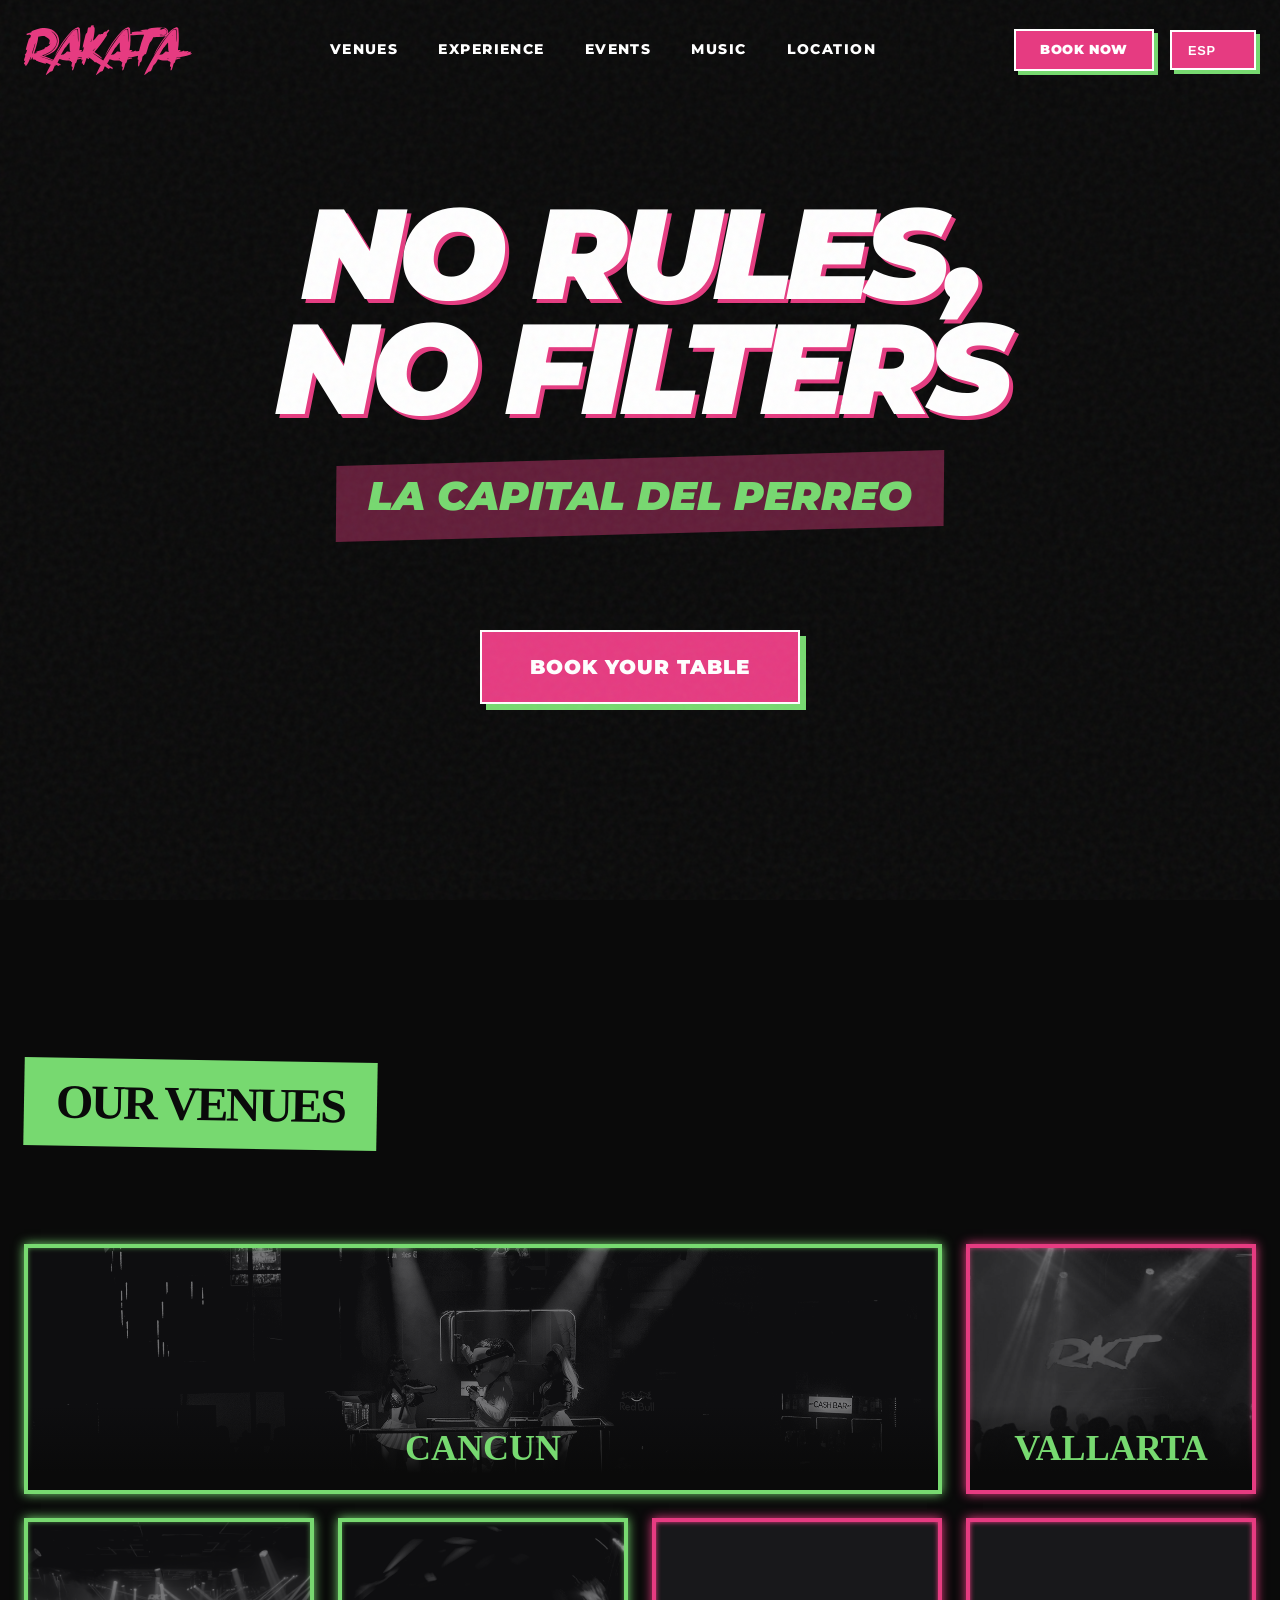
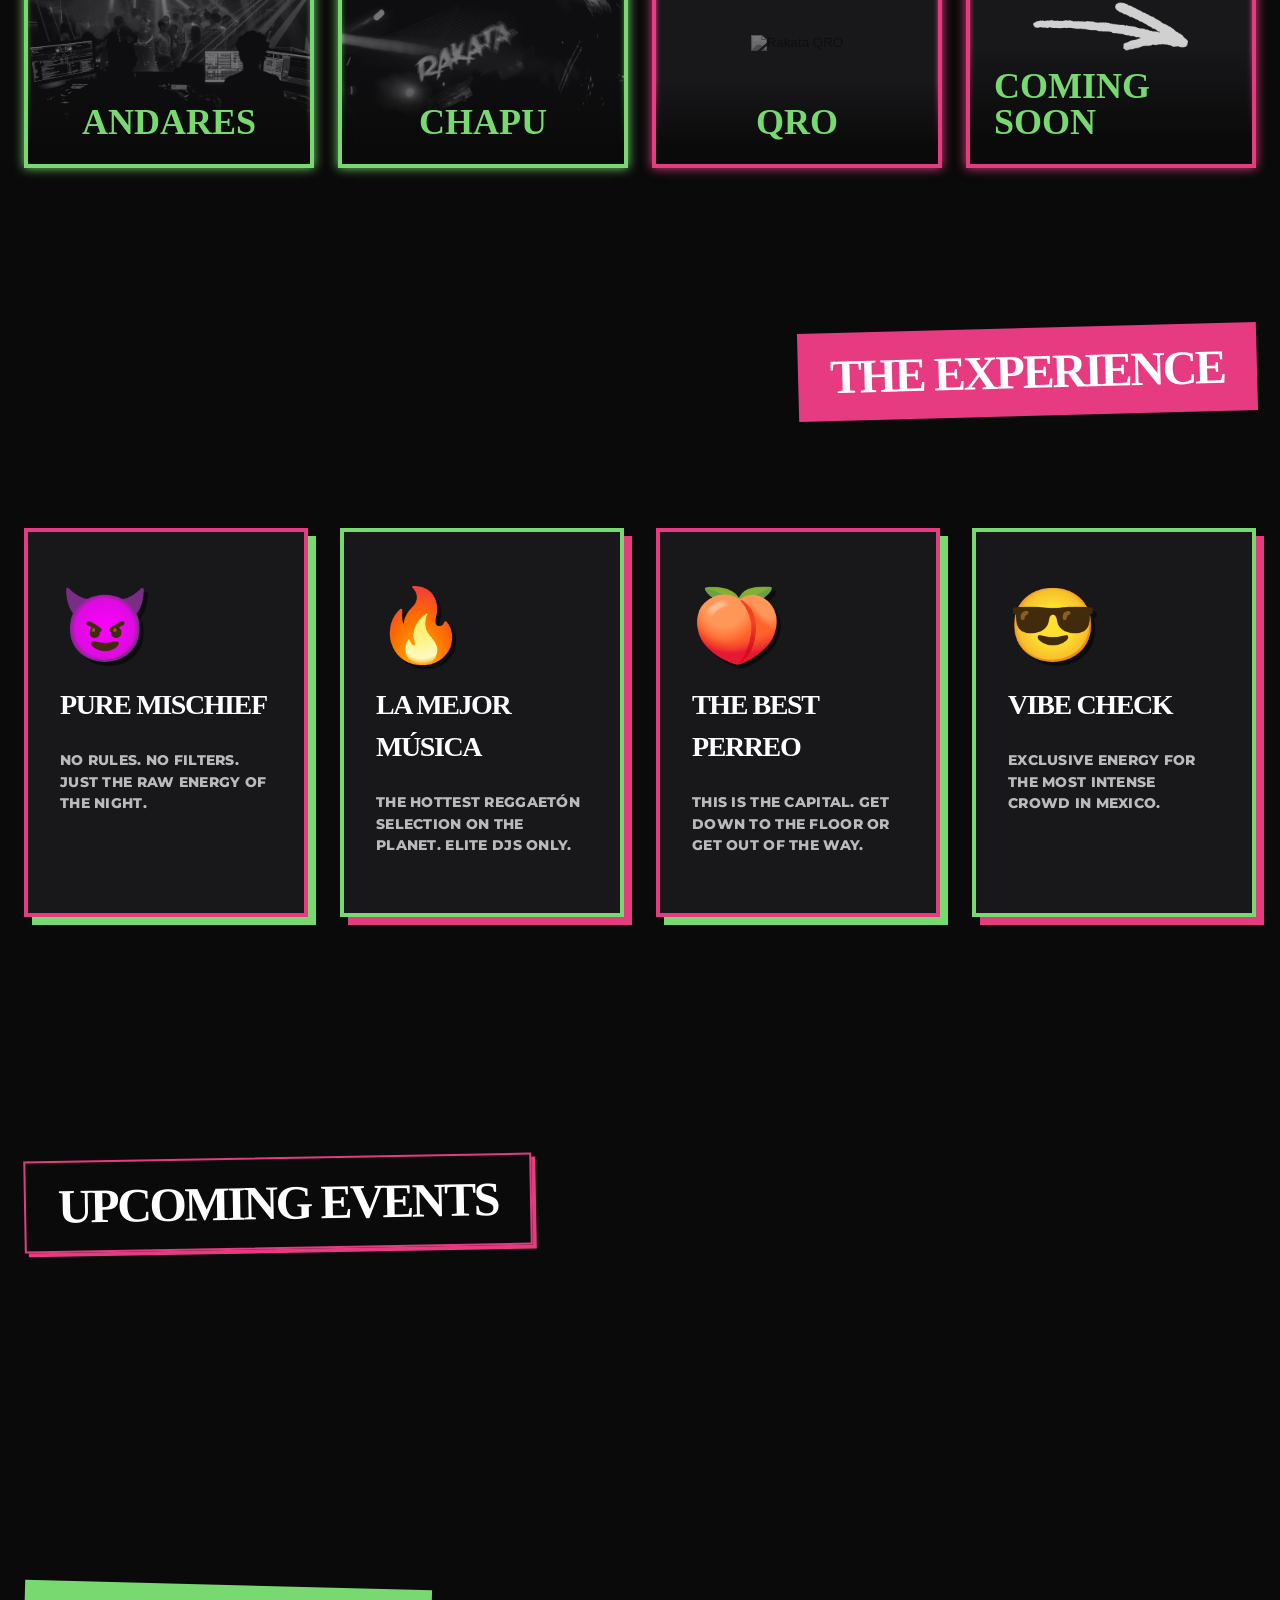
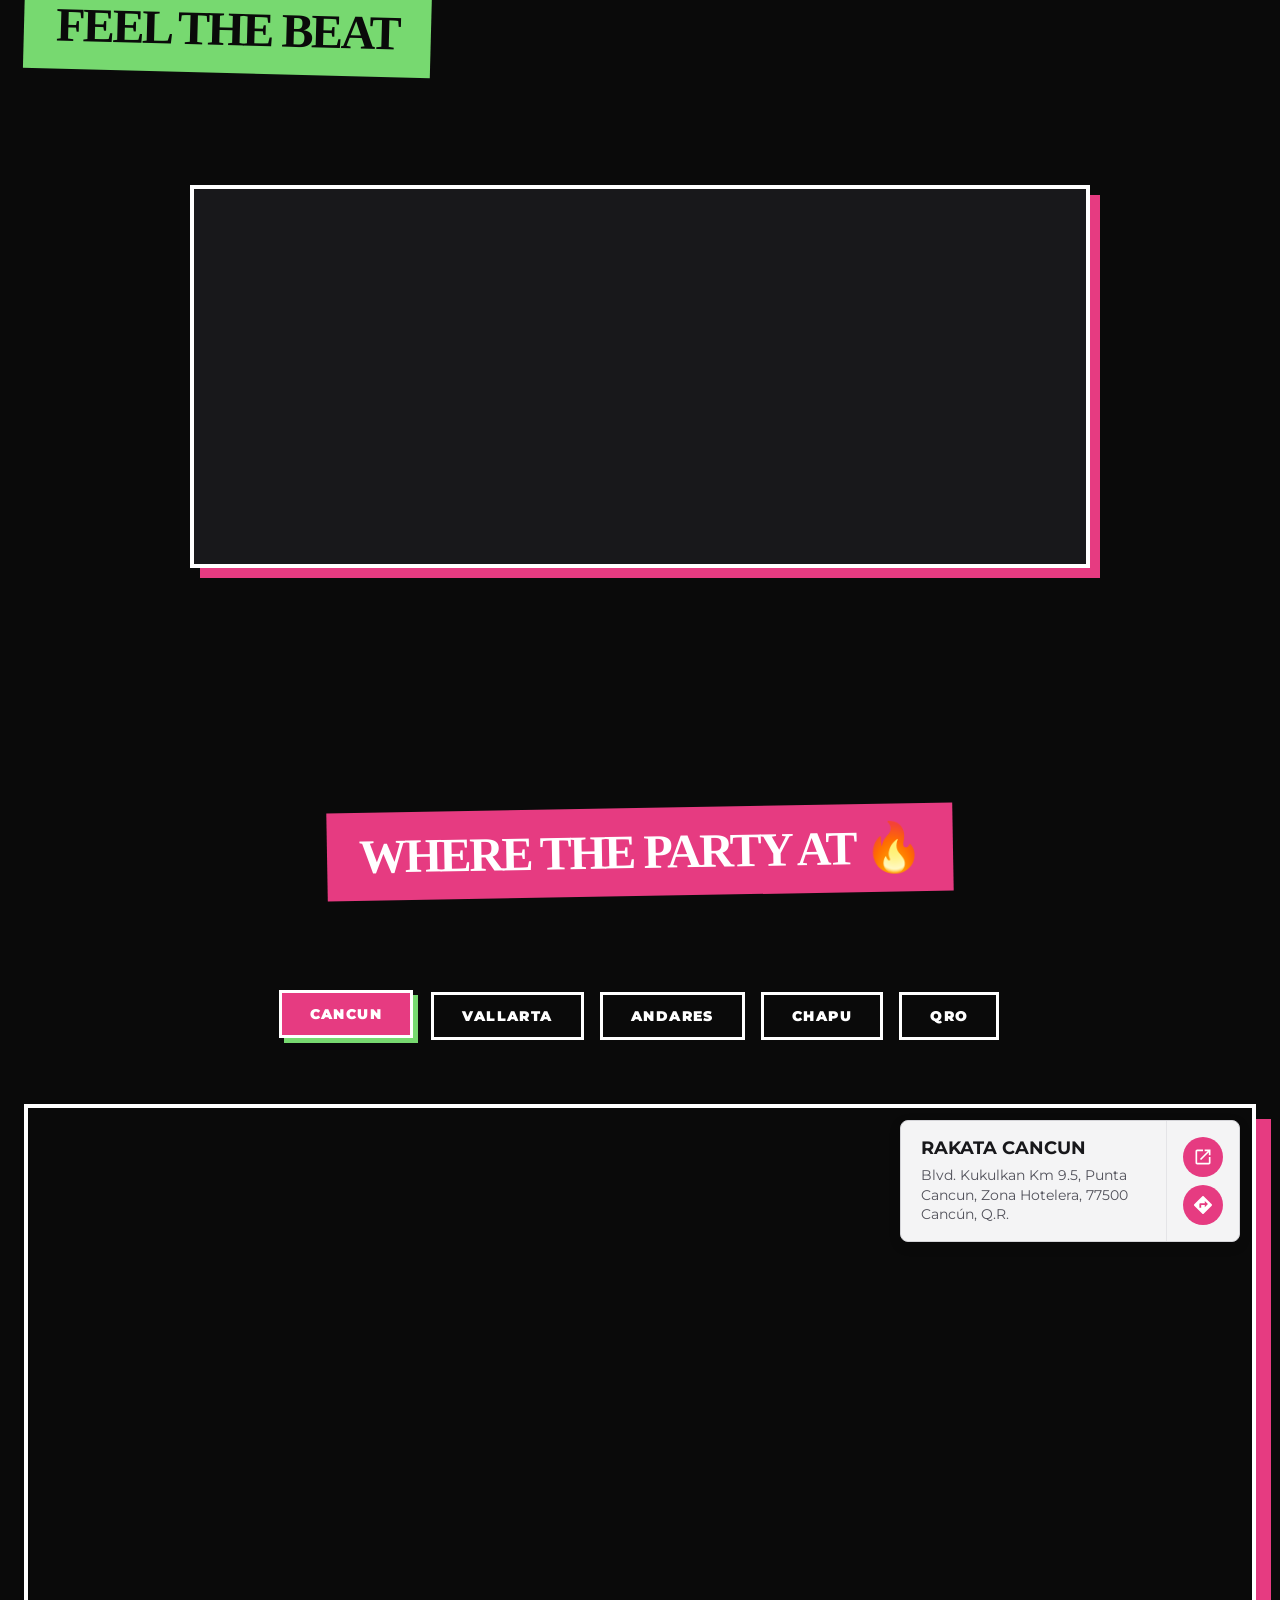
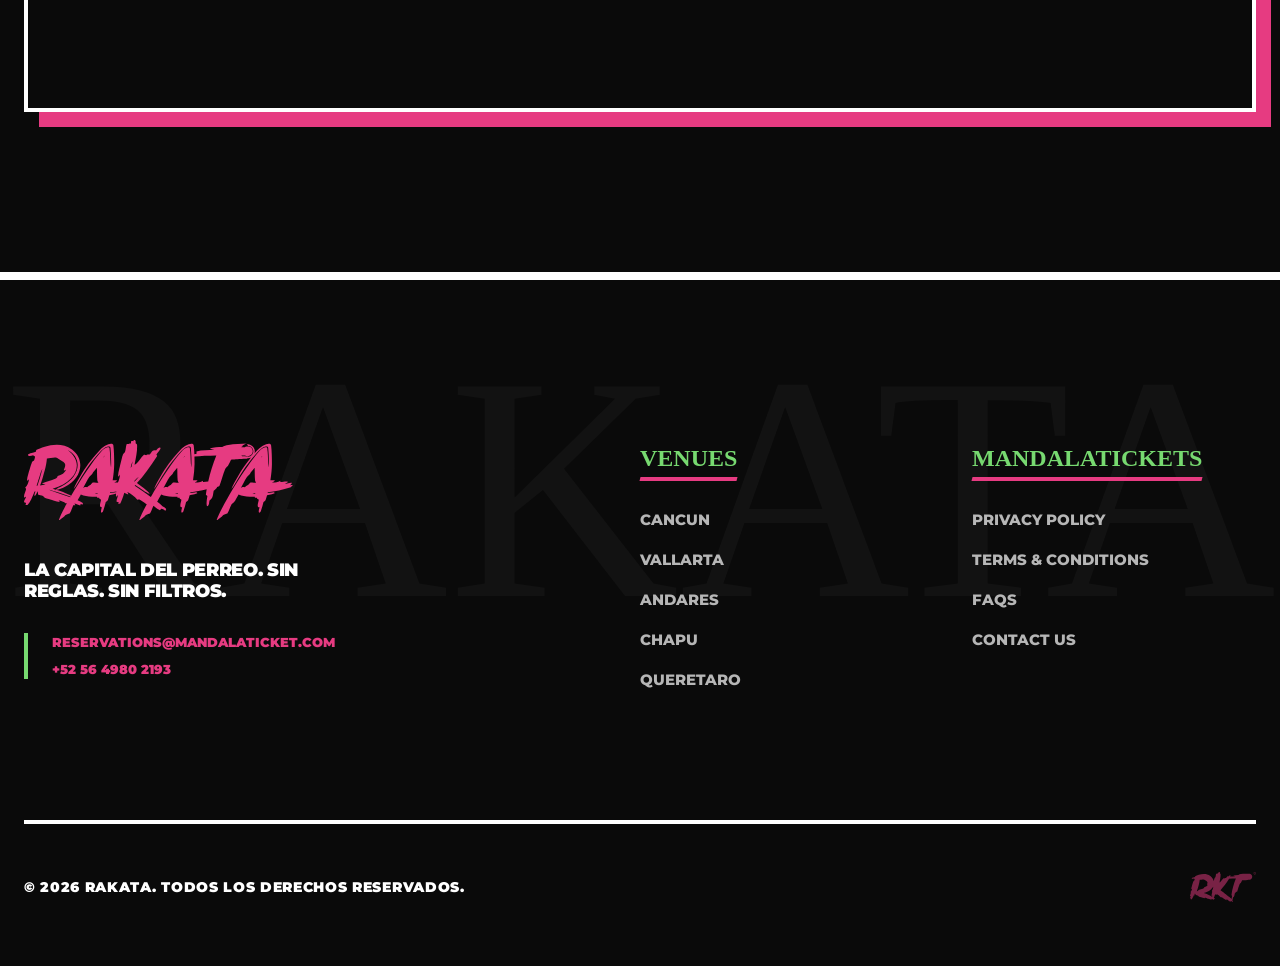
==== commit 1a7df1a6: "feat: tarjeta de ubicación en mapa, títulos de venues y experiencia ajustados - Location: tarjeta so" ====
--- a/index.html
+++ b/index.html
@@ -309,7 +309,7 @@
                 </div>
                 <div class="experience-card">
                     <div class="experience-emoji">🔥</div>
-                    <h3 class="text-rebel" data-i18n="experience_fire_music">FIRE MUSIC</h3>
+                    <h3 class="text-rebel" data-i18n="experience_fire_music">La mejor música</h3>
                     <p data-i18n="experience_fire_music_desc">The hottest reggaetón selection on the planet. Elite DJs
                         only.</p>
                 </div>
@@ -371,22 +371,42 @@
             <!-- Venue Selector Buttons -->
             <div class="location-venue-btns" id="venueButtons">
                 <button class="btn-venue-loc is-active" data-map="https://snazzymaps.com/embed/777321"
-                    data-label="Cancun">Cancun</button>
+                    data-label="Cancun" data-venue-name="Rakata Cancun"
+                    data-address="Blvd. Kukulkan Km 9.5, Punta Cancun, Zona Hotelera, 77500 Cancún, Q.R.">Cancun</button>
                 <button class="btn-venue-loc" data-map="https://snazzymaps.com/embed/777322"
-                    data-label="Vallarta">Vallarta</button>
+                    data-label="Vallarta" data-venue-name="Rakata Vallarta"
+                    data-address="Paseo Díaz Ordaz, Centro, 48300 Puerto Vallarta, Jal.">Vallarta</button>
                 <button class="btn-venue-loc" data-map="https://snazzymaps.com/embed/777325"
-                    data-label="Andares">Andares</button>
+                    data-label="Andares" data-venue-name="Rakata Andares"
+                    data-address="Blvd. Real de Acueducto 360-A, Royal Country, 45116 Zapopan, Jal.">Andares</button>
                 <button class="btn-venue-loc" data-map="https://snazzymaps.com/embed/777324"
-                    data-label="Chapu">Chapu</button>
+                    data-label="Chapu" data-venue-name="Rakata Chapu"
+                    data-address="Av. Chapultepec Sur, Col. Americana, 44160 Guadalajara, Jal.">Chapu</button>
                 <button class="btn-venue-loc" data-map="https://snazzymaps.com/embed/777326"
-                    data-label="QRO">QRO</button>
-            </div>
-
-            <!-- Map Embed -->
-            <div
-                style="margin-top: 4rem; border: 4px solid var(--white); box-shadow: 15px 15px 0 var(--magenta); line-height: 0;">
-                <iframe id="venueMap" src="https://snazzymaps.com/embed/777321" width="100%" height="600px"
-                    style="border:none;"></iframe>
+                    data-label="QRO" data-venue-name="Rakata Querétaro"
+                    data-address="Ciprés 462, Jurica, 76127 Santiago de Querétaro, Qro.">QRO</button>
+            </div>
+
+            <!-- Map + Venue Card -->
+            <div class="map-venue-wrap" style="margin-top: 4rem;">
+                <div class="map-frame" style="border: 4px solid var(--white); box-shadow: 15px 15px 0 var(--magenta); line-height: 0;">
+                    <iframe id="venueMap" src="https://snazzymaps.com/embed/777321" width="100%" height="600px"
+                        style="border:none;"></iframe>
+                </div>
+                <aside class="venue-loc-card" id="venueLocCard" aria-live="polite">
+                    <div class="venue-loc-card-body">
+                        <h3 class="venue-loc-name" id="venueLocName">Rakata Cancun</h3>
+                        <p class="venue-loc-address" id="venueLocAddress">Blvd. Kukulkan Km 9.5, Punta Cancun, Zona Hotelera, 77500 Cancún, Q.R.</p>
+                    </div>
+                    <div class="venue-loc-actions">
+                        <a href="#" id="venueLocOpenMap" target="_blank" rel="noopener noreferrer" class="venue-loc-btn venue-loc-btn-map" aria-label="Abrir mapa en nueva pestaña">
+                            <svg viewBox="0 -960 960 960" aria-hidden="true"><path fill="currentColor" d="M200-120q-33 0-56.5-23.5T120-200v-560q0-33 23.5-56.5T200-840h280v80H200v560h560v-280h80v280q0 33-23.5 56.5T760-120zm188-212-56-56 372-372H560v-80h280v280h-80v-144z"></path></svg>
+                        </a>
+                        <a href="#" id="venueLocDirections" target="_blank" rel="noopener noreferrer" class="venue-loc-btn venue-loc-btn-directions" aria-label="Cómo llegar">
+                            <svg viewBox="0 0 15 15" aria-hidden="true"><path fill="currentColor" d="M6.97.22a.747.747 0 011.057 0l6.75 6.75c.292.3.292.772 0 1.057l-6.75 6.75a.747.747 0 01-1.058 0L.22 8.027a.747.747 0 010-1.058zm2.025 5.782h-3.75a.75.75 0 00-.75.75v3h1.5v-2.25h3v1.875l2.625-2.625-2.625-2.625z"></path></svg>
+                        </a>
+                    </div>
+                </aside>
             </div>
         </section>
     </main>
@@ -467,7 +487,7 @@
                 the_experience: "The Experience",
                 experience_pure_mischief: "PURE MISCHIEF",
                 experience_mischief_desc: "No rules. No filters. Just the raw energy of the night.",
-                experience_fire_music: "FIRE MUSIC",
+                experience_fire_music: "The best music",
                 experience_fire_music_desc: "The hottest reggaetón selection on the planet. Elite DJs only.",
                 experience_best_perreo: "THE BEST PERREO",
                 experience_best_perreo_desc: "This is the capital. Get down to the floor or get out of the way.",
@@ -522,7 +542,7 @@
                 the_experience: "La Experiencia",
                 experience_pure_mischief: "PURA MALICIA",
                 experience_mischief_desc: "Sin reglas. Sin filtros. Solo la energía pura de la noche.",
-                experience_fire_music: "MÚSICA QUE ARDE",
+                experience_fire_music: "La mejor música",
                 experience_fire_music_desc: "La selección de reggaetón más hot del planeta. Solo DJs de élite.",
                 experience_best_perreo: "EL MEJOR PERREO",
                 experience_best_perreo_desc: "Esta es la capital. Al suelo o fuera del camino.",
@@ -577,7 +597,7 @@
                 the_experience: "A Experiência",
                 experience_pure_mischief: "PURA MALÍCIA",
                 experience_mischief_desc: "Sem regras. Sem filtros. Apenas a energia pura da noite.",
-                experience_fire_music: "MÚSICA DE FOGO",
+                experience_fire_music: "A melhor música",
                 experience_fire_music_desc: "A seleção de reggaetón mais quente do planeta. Apenas DJs de elite.",
                 experience_best_perreo: "O MELHOR PERREO",
                 experience_best_perreo_desc: "Esta é a capital. Desça até o chão ou saia do caminho.",
@@ -632,7 +652,7 @@
                 the_experience: "L'Expérience",
                 experience_pure_mischief: "PURE MALICE",
                 experience_mischief_desc: "Pas de règles. Pas de filtres. Juste l'énergie brute de la nuit.",
-                experience_fire_music: "MUSIQUE DE FEU",
+                experience_fire_music: "La meilleure musique",
                 experience_fire_music_desc: "La sélection de reggaetón la plus chaude de la planète. DJs d'élite uniquement.",
                 experience_best_perreo: "LE MEILLEUR PERREO",
                 experience_best_perreo_desc: "C'est la capitale. Descendez au sol ou écartez-vous.",
@@ -936,16 +956,32 @@
         function initLocationSearch() {
             const venueMap = document.getElementById('venueMap');
             const venueBtns = document.querySelectorAll('.btn-venue-loc');
+            const cardName = document.getElementById('venueLocName');
+            const cardAddress = document.getElementById('venueLocAddress');
+            const linkOpenMap = document.getElementById('venueLocOpenMap');
+            const linkDirections = document.getElementById('venueLocDirections');
+
+            function updateVenueCard(btn) {
+                const name = btn.dataset.venueName || '';
+                const address = btn.dataset.address || '';
+                cardName.textContent = name;
+                cardAddress.textContent = address;
+                const query = encodeURIComponent(address);
+                linkOpenMap.href = 'https://www.google.com/maps/search/?api=1&query=' + query;
+                linkDirections.href = 'https://www.google.com/maps/dir/?api=1&destination=' + query;
+            }
 
             venueBtns.forEach(btn => {
                 btn.addEventListener('click', () => {
-                    // Deactivate all, activate clicked
                     venueBtns.forEach(b => b.classList.remove('is-active'));
                     btn.classList.add('is-active');
-                    // Swap map
                     venueMap.src = btn.dataset.map;
+                    updateVenueCard(btn);
                 });
             });
+            // Inicializar card con el venue activo (Cancun)
+            const activeBtn = document.querySelector('.btn-venue-loc.is-active');
+            if (activeBtn) updateVenueCard(activeBtn);
         }
 
         window.addEventListener('resize', handleResize);
--- a/index.css
+++ b/index.css
@@ -173,6 +173,17 @@
   gap: 2rem;
 }
 
+/* Experience: 4 cols >1000px, 2×2 ≤1000px, 1 col ≤640px */
+#experience .grid-urban {
+  grid-template-columns: repeat(4, 1fr);
+}
+
+@media (max-width: 1000px) {
+  #experience .grid-urban {
+    grid-template-columns: repeat(2, 1fr);
+  }
+}
+
 /* Venue Bento Grid */
 .venue-grid {
   display: grid;
@@ -223,7 +234,7 @@
 
 .venue-name {
   font-family: var(--font-display);
-  font-size: clamp(1.5rem, 5vw, 3.5rem);
+  font-size: clamp(1.25rem, 4vw, 2.25rem);
   line-height: 1;
   text-transform: uppercase;
   color: var(--neon-green);
@@ -261,11 +272,15 @@
   .span-3 {
     grid-column: span 2;
   }
+
+  .venue-name {
+    font-size: 1.4rem;
+  }
 }
 
 @media (max-width: 640px) {
   #experience .grid-urban {
-    grid-template-columns: repeat(2, 1fr);
+    grid-template-columns: 1fr;
     gap: 1rem;
   }
 
@@ -317,7 +332,7 @@
   }
 
   .venue-name {
-    font-size: 1.8rem;
+    font-size: 1.1rem;
   }
 
   .venue-info {
@@ -1342,6 +1357,107 @@
   }
 }
 
+/* Contenedor mapa + tarjeta de venue (card en esquina superior derecha) */
+.map-venue-wrap {
+  position: relative;
+}
+
+.map-frame {
+  position: relative;
+  z-index: 0;
+}
+
+.venue-loc-card {
+  position: absolute;
+  top: 1rem;
+  right: 1rem;
+  z-index: 10;
+  display: flex;
+  align-items: stretch;
+  gap: 0;
+  max-width: min(340px, calc(100% - 2rem));
+  background: var(--zinc-100, #f4f4f5);
+  border: 1px solid var(--zinc-300, #d4d4d8);
+  border-radius: 8px;
+  box-shadow: 0 4px 12px rgba(0, 0, 0, 0.15);
+}
+
+.venue-loc-card-body {
+  flex: 1;
+  padding: 1rem 1.25rem;
+  min-width: 0;
+}
+
+.venue-loc-name {
+  font-family: var(--font-main);
+  font-size: 1.1rem;
+  font-weight: 700;
+  text-transform: uppercase;
+  color: var(--zinc-900, #18181b);
+  margin: 0 0 0.5rem 0;
+  line-height: 1.2;
+}
+
+.venue-loc-address {
+  font-size: 0.85rem;
+  color: var(--zinc-600, #52525b);
+  line-height: 1.45;
+  margin: 0;
+}
+
+.venue-loc-actions {
+  display: flex;
+  flex-direction: column;
+  gap: 0.5rem;
+  padding: 1rem;
+  border-left: 1px solid var(--zinc-200, #e4e4e7);
+  justify-content: center;
+}
+
+.venue-loc-btn {
+  display: inline-flex;
+  align-items: center;
+  justify-content: center;
+  width: 40px;
+  height: 40px;
+  border-radius: 50%;
+  background: var(--magenta);
+  color: var(--white);
+  transition: transform 0.2s, background 0.2s;
+}
+
+.venue-loc-btn:hover {
+  background: var(--neon-green);
+  transform: scale(1.08);
+}
+
+.venue-loc-btn svg {
+  width: 20px;
+  height: 20px;
+}
+
+.venue-loc-btn-directions svg {
+  width: 18px;
+  height: 18px;
+}
+
+@media (max-width: 640px) {
+  .venue-loc-card {
+    flex-direction: column;
+    top: 0.75rem;
+    right: 0.75rem;
+    left: 0.75rem;
+    max-width: none;
+  }
+
+  .venue-loc-actions {
+    flex-direction: row;
+    border-left: none;
+    border-top: 1px solid var(--zinc-200, #e4e4e7);
+    padding-top: 0.75rem;
+  }
+}
+
 /* =========================================
    VENUE RESERVATION FORM (Panel 2)
    ========================================= */
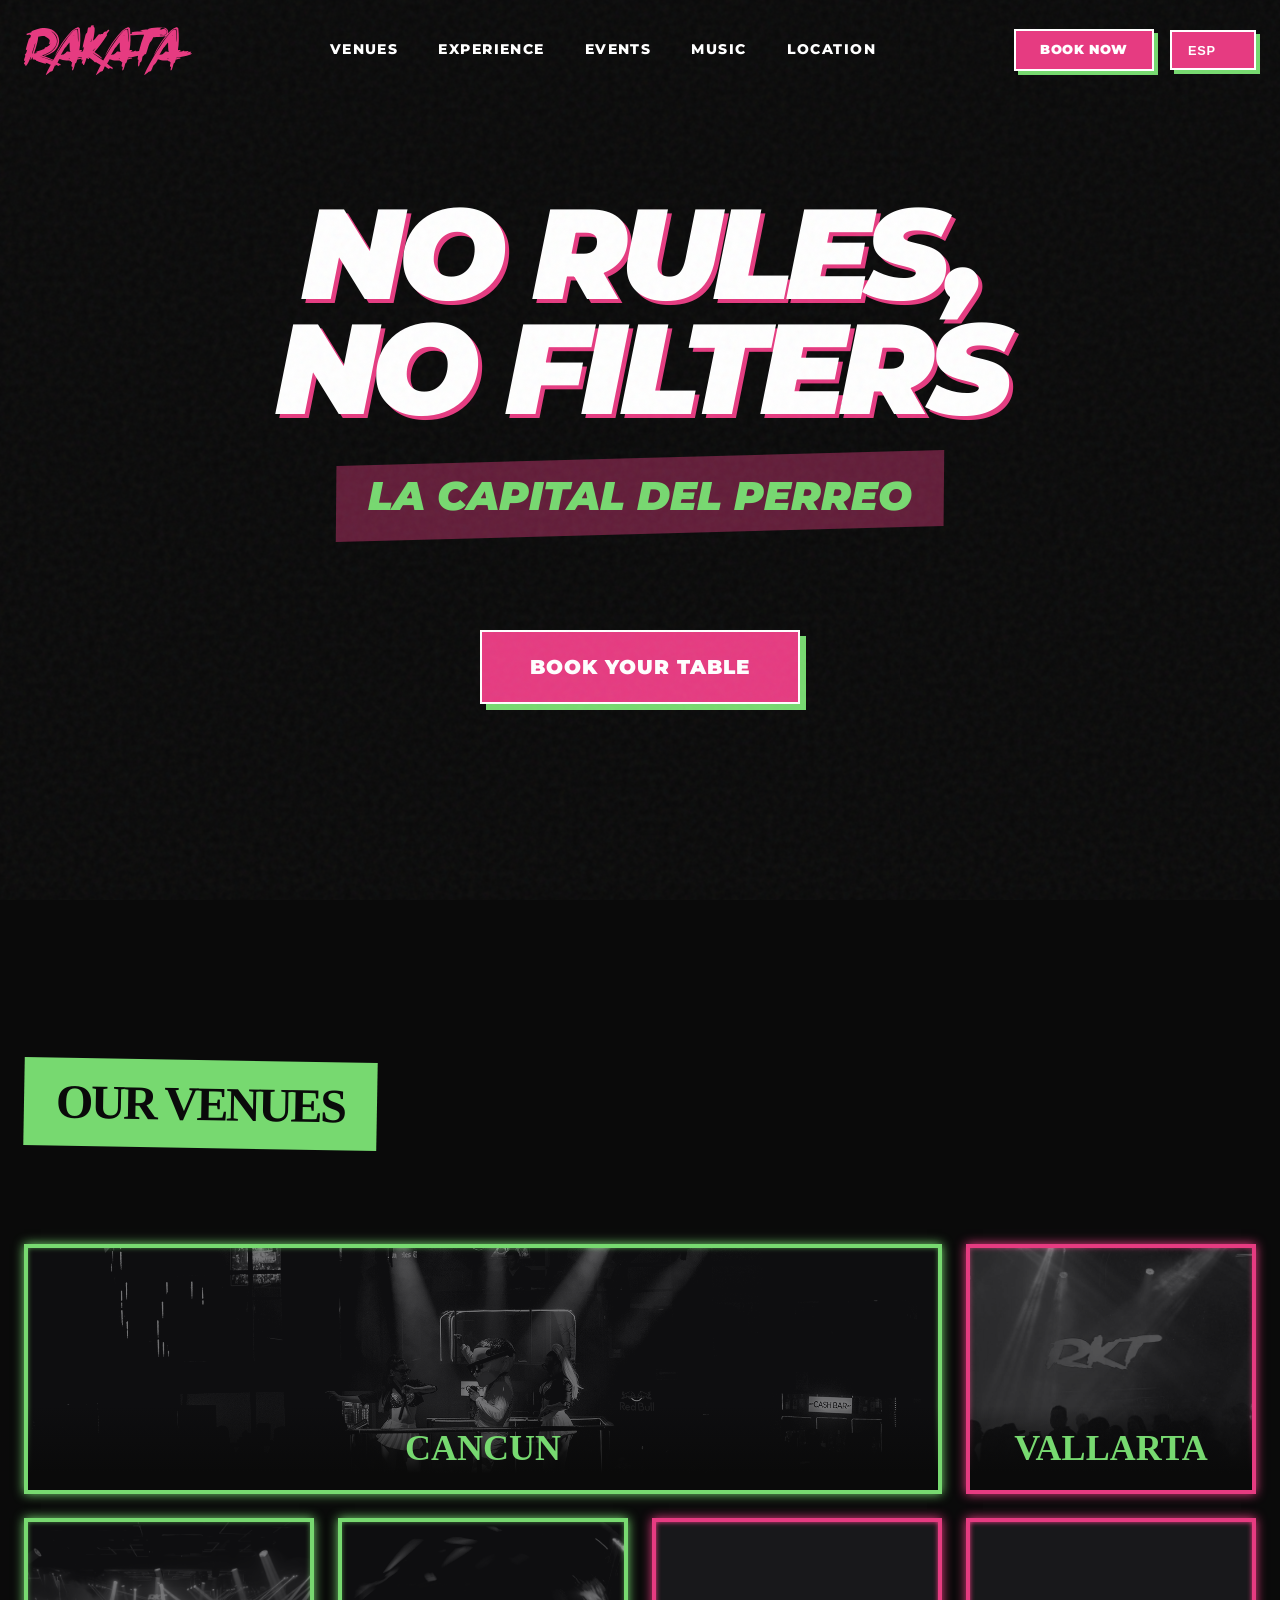
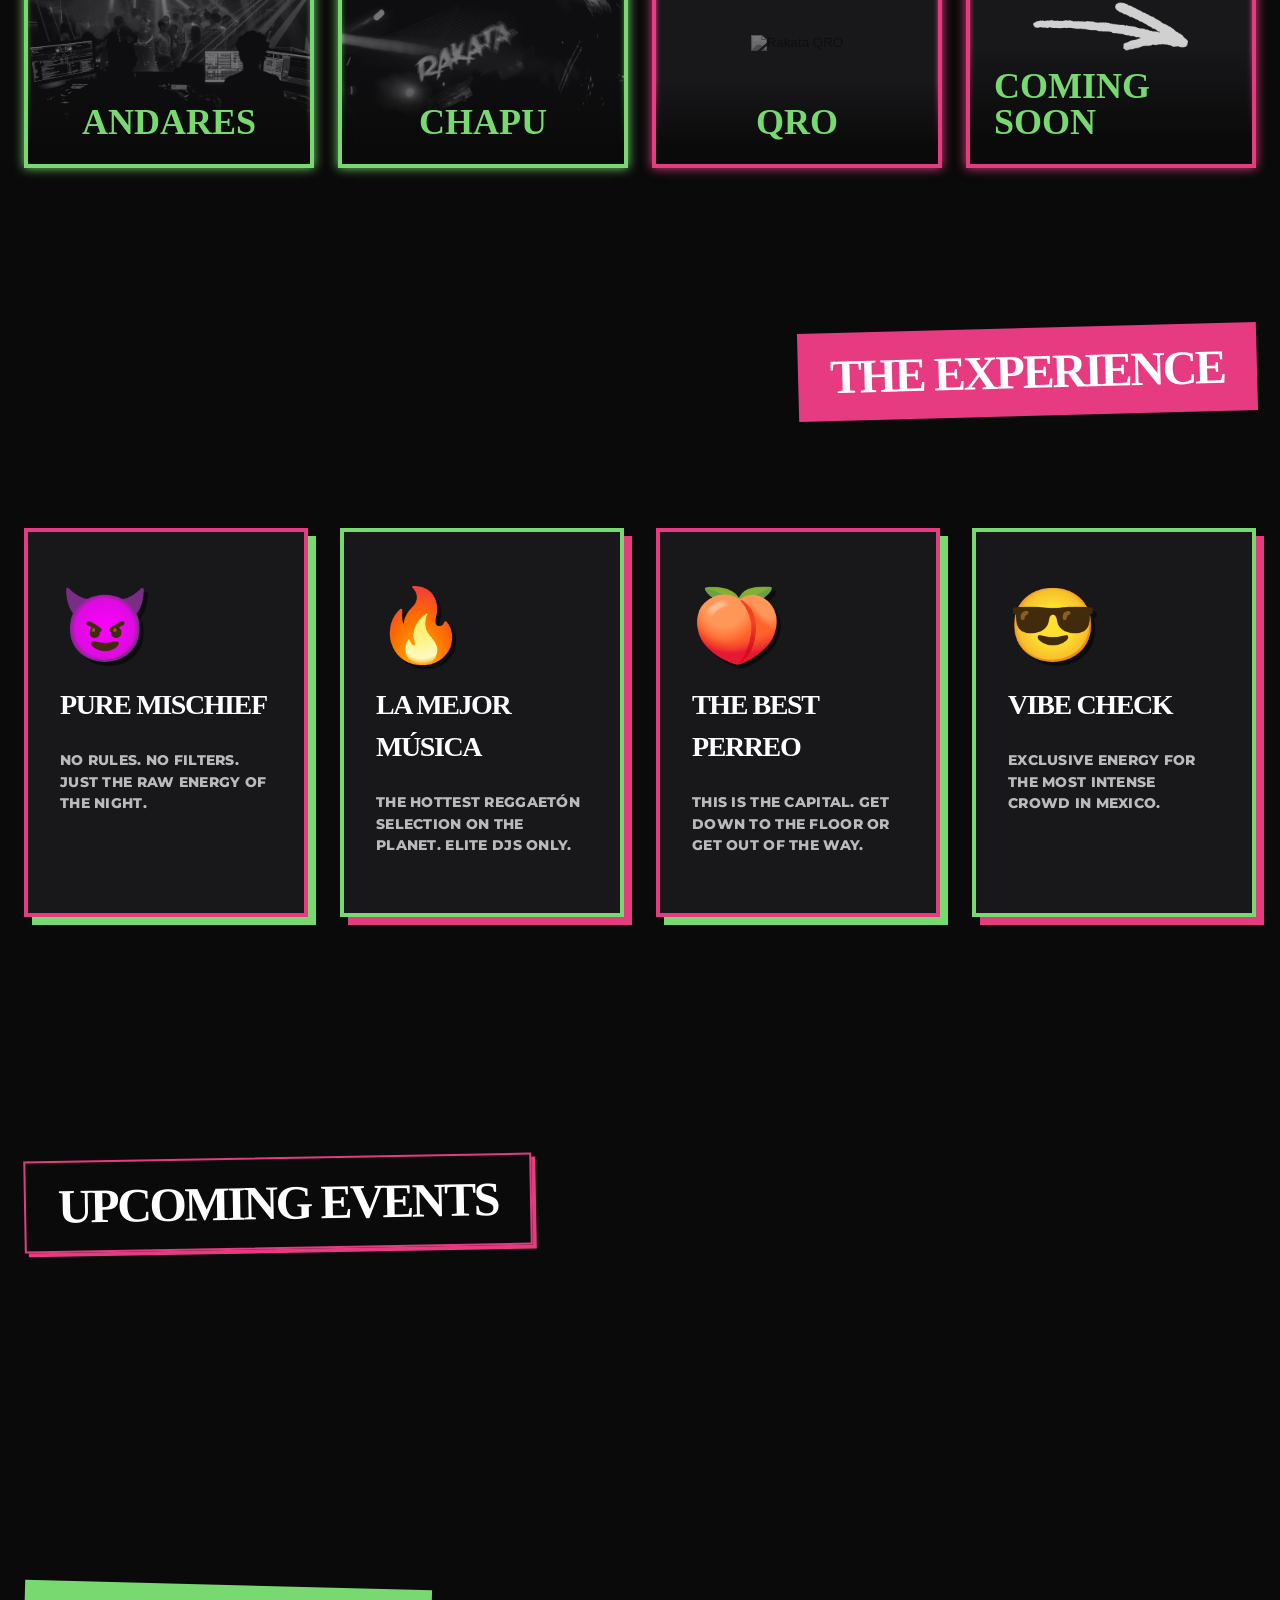
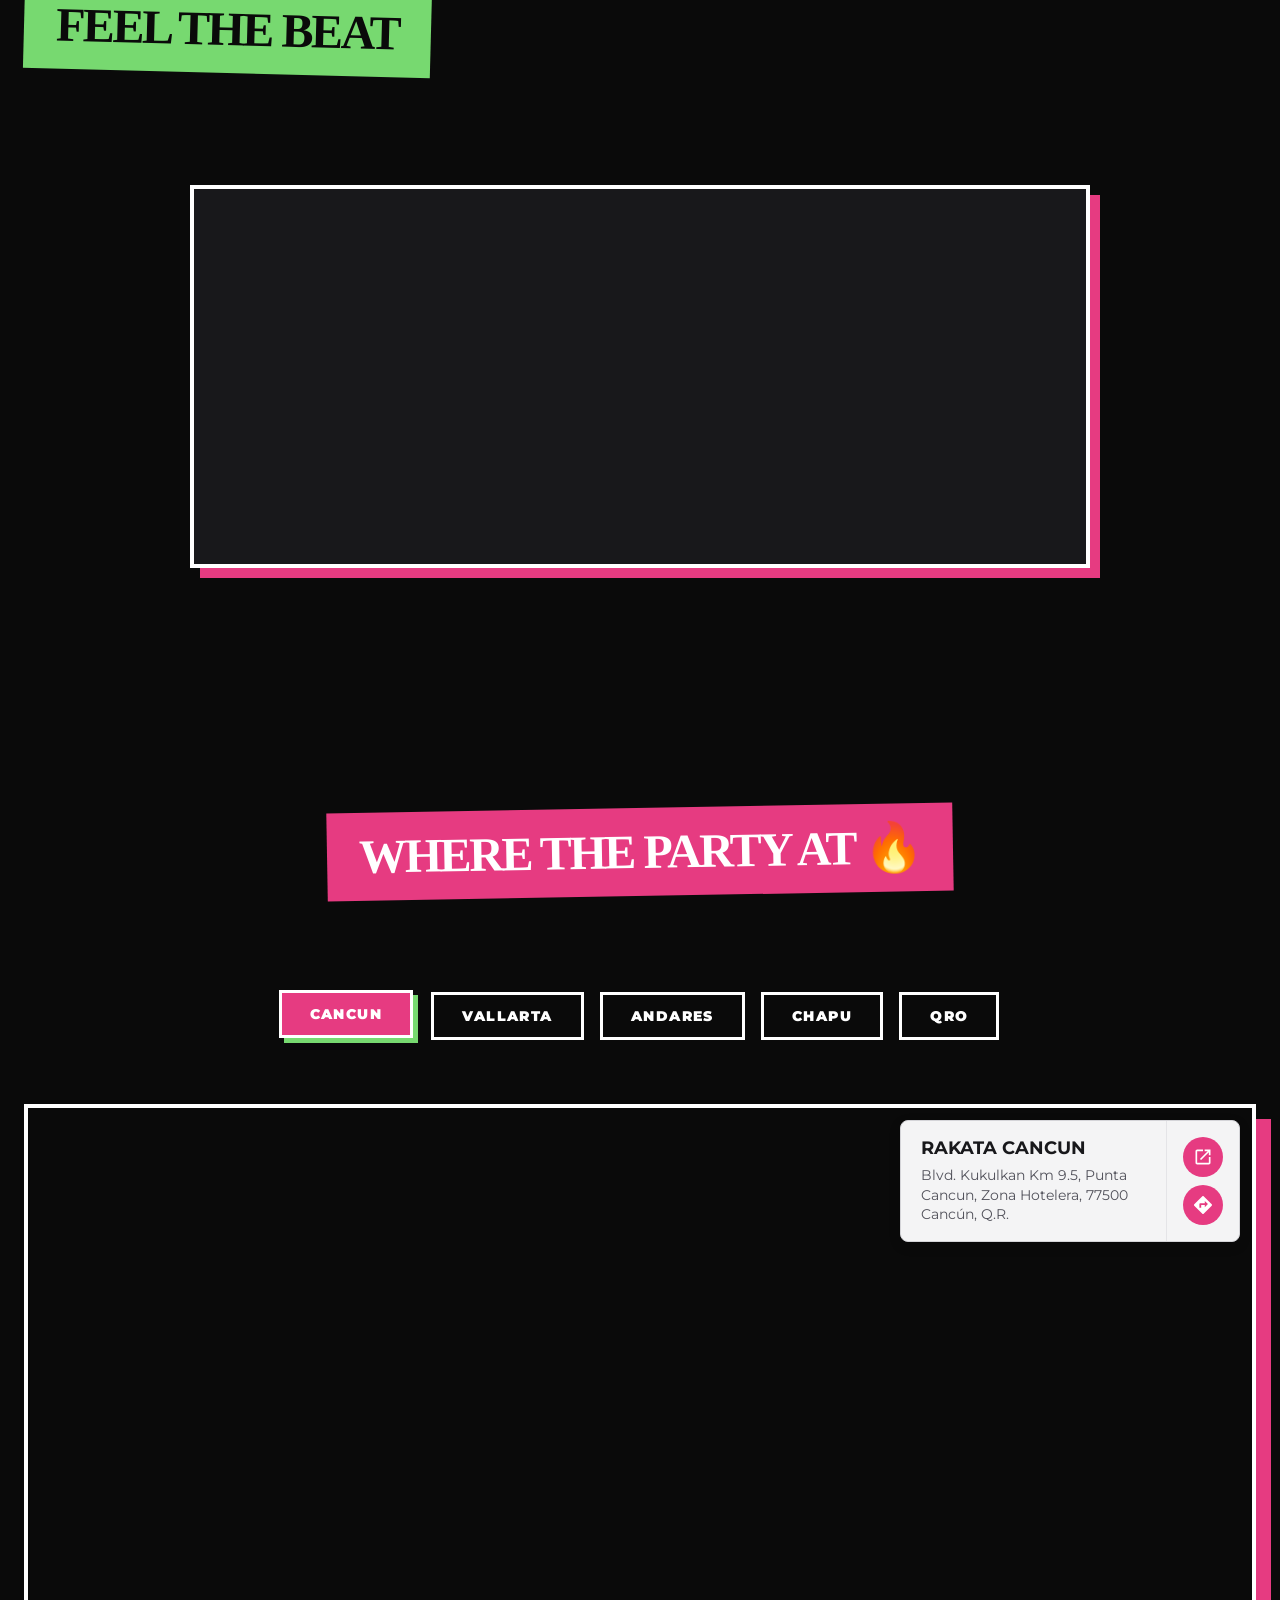
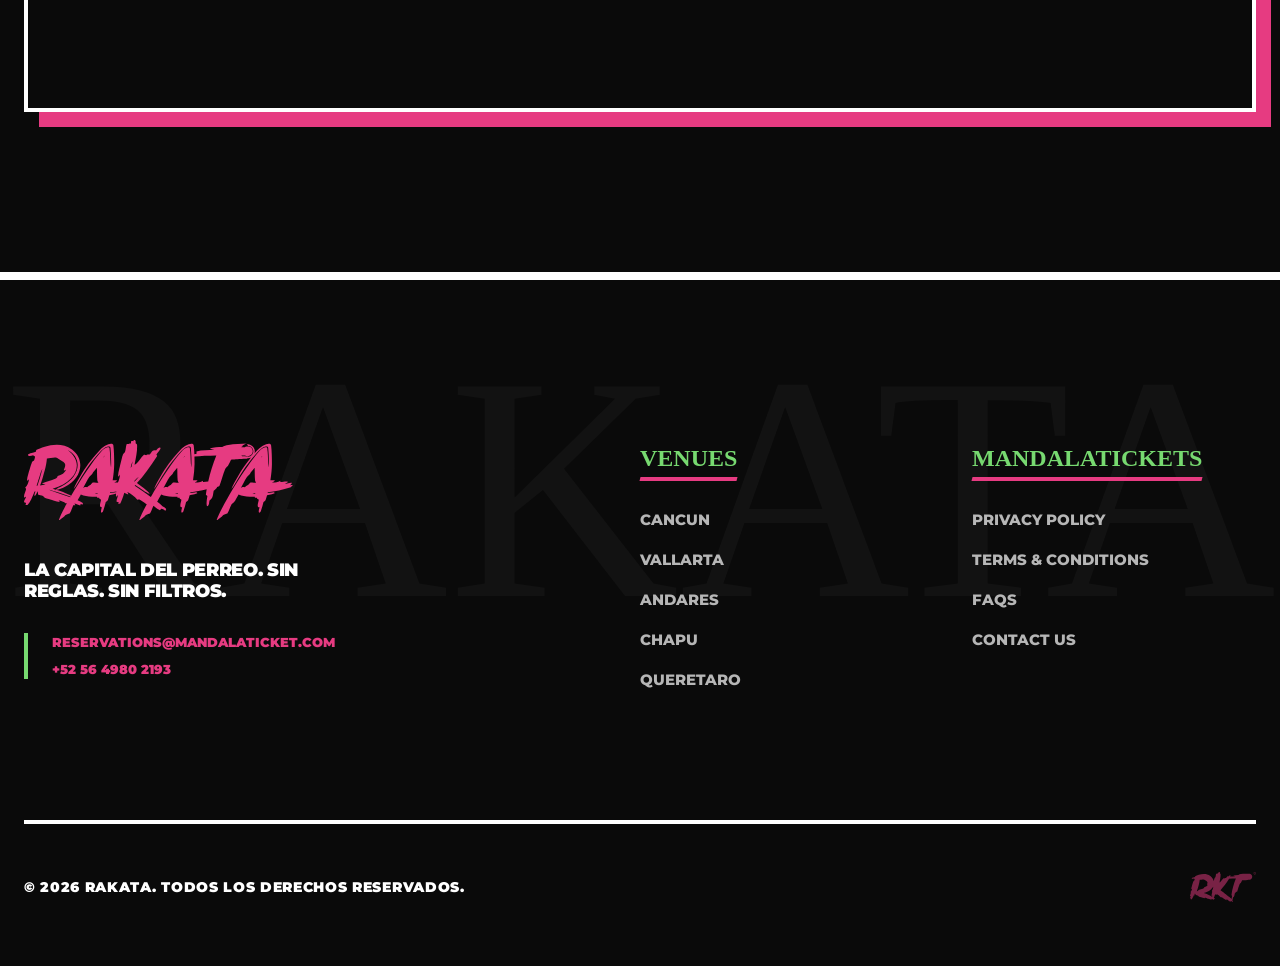
==== commit 38a65673: "fix: OG y Twitter meta URLs con www para coincidir con redirect 307 - og:url, og:image, twitter:url " ====
--- a/index.html
+++ b/index.html
@@ -10,19 +10,19 @@
 
     <!-- Open Graph / Facebook -->
     <meta property="og:type" content="website">
-    <meta property="og:url" content="https://rakata.mx/">
+    <meta property="og:url" content="https://www.rakata.mx/">
     <meta property="og:title" content="Rakata - La Capital del Perreo">
     <meta property="og:description"
         content="No Rules. No Filters. Vive la experiencia más hot de reggaetón en México. Cancun, Vallarta, GDL, QRO.">
-    <meta property="og:image" content="https://rakata.mx/img/og_rakata.png">
+    <meta property="og:image" content="https://www.rakata.mx/img/og_rakata.png">
 
     <!-- Twitter -->
     <meta property="twitter:card" content="summary_large_image">
-    <meta property="twitter:url" content="https://rakata.mx/">
+    <meta property="twitter:url" content="https://www.rakata.mx/">
     <meta property="twitter:title" content="Rakata - La Capital del Perreo">
     <meta property="twitter:description"
         content="No Rules. No Filters. Vive la experiencia más hot de reggaetón en México. Cancun, Vallarta, GDL, QRO.">
-    <meta property="twitter:image" content="https://rakata.mx/img/og_rakata.png">
+    <meta property="twitter:image" content="https://www.rakata.mx/img/og_rakata.png">
     <link rel="icon" type="image/svg+xml" href="img/Rakata_Favicon.svg">
     <link rel="stylesheet" href="index.css?v=1.4">
     <style>
